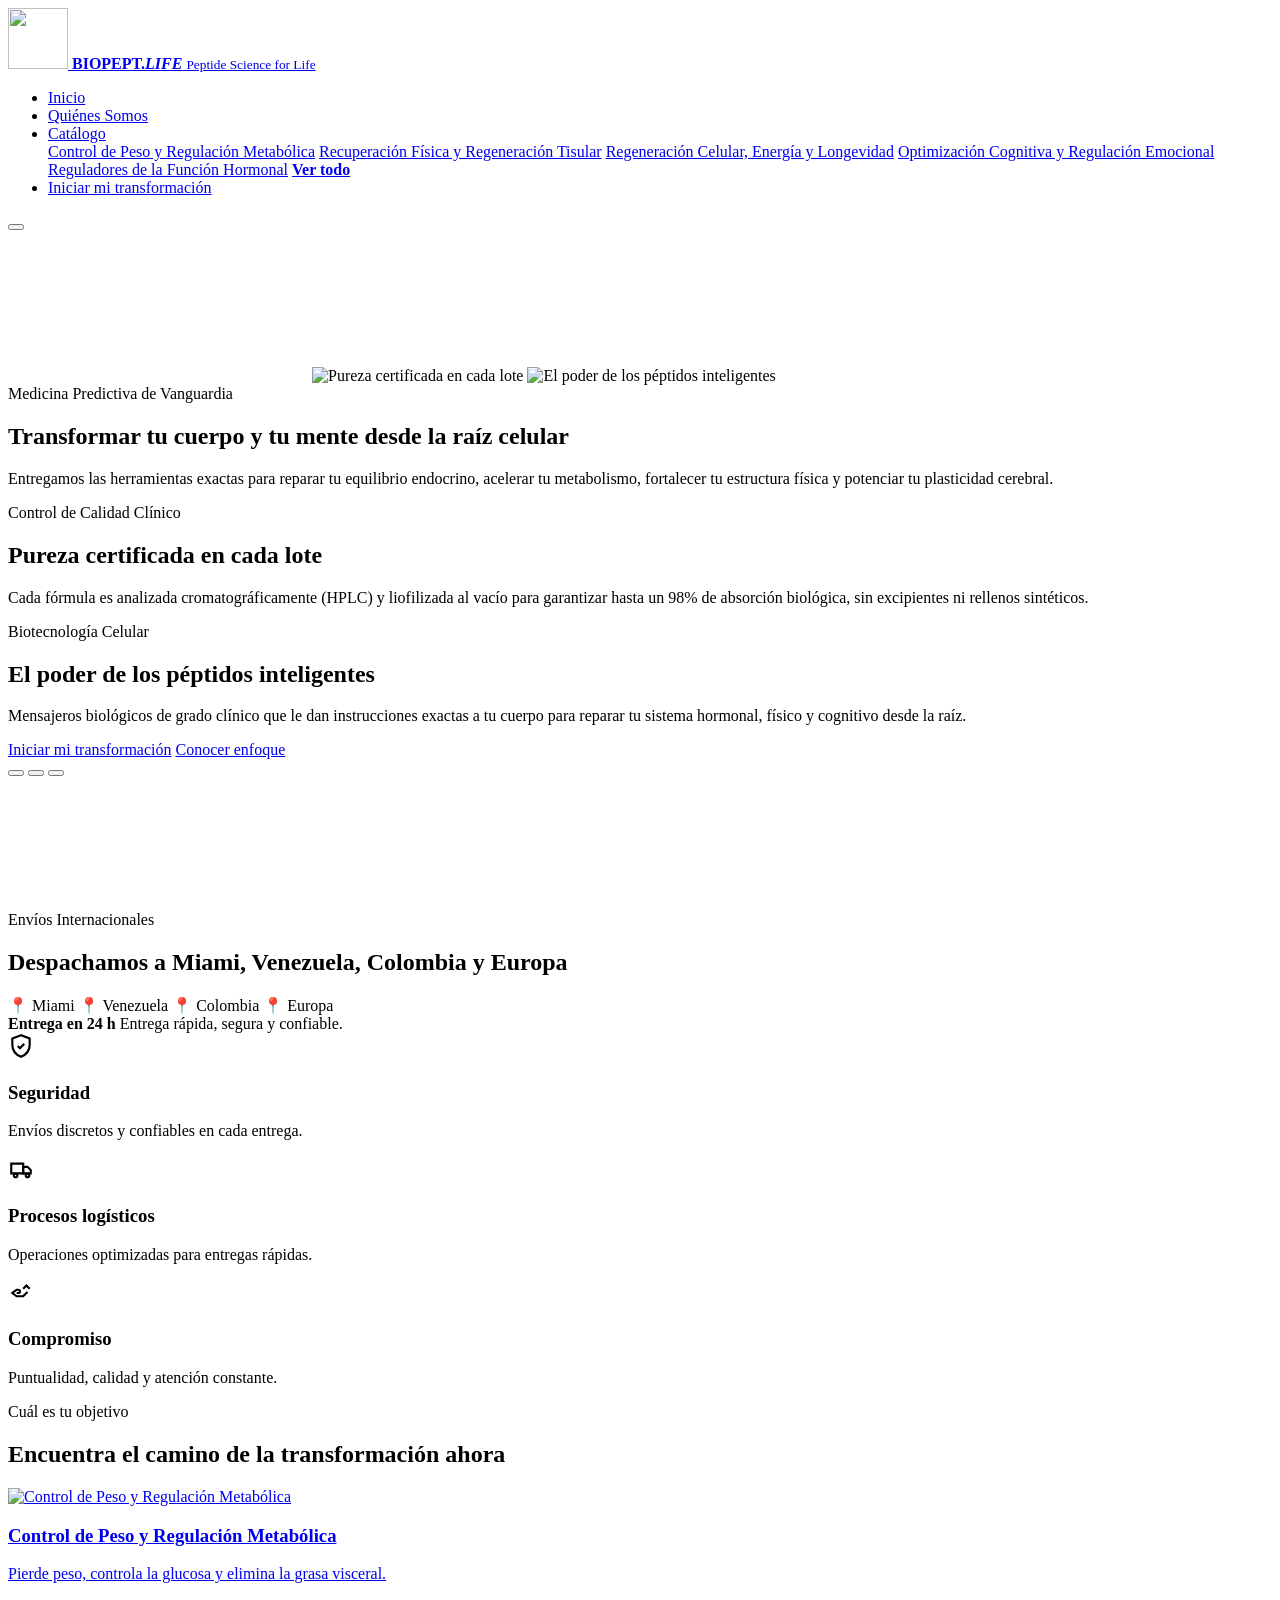
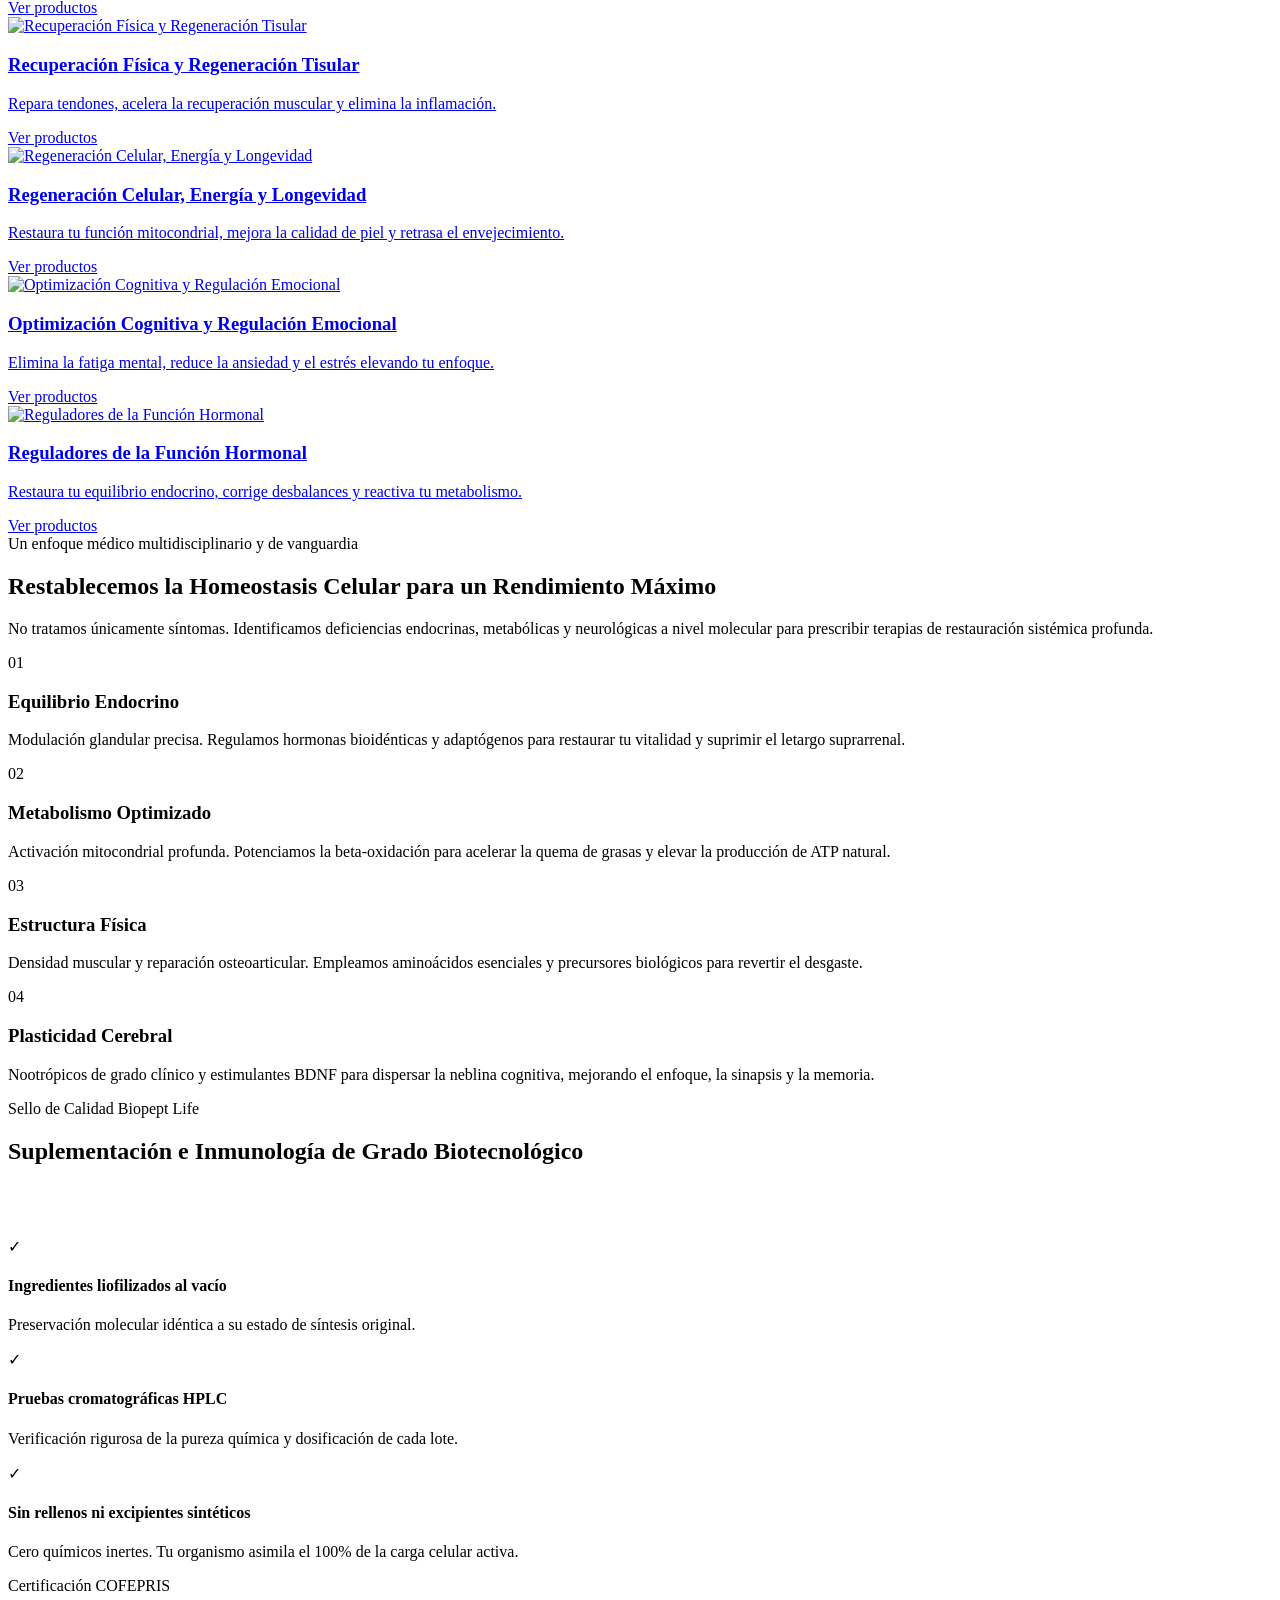
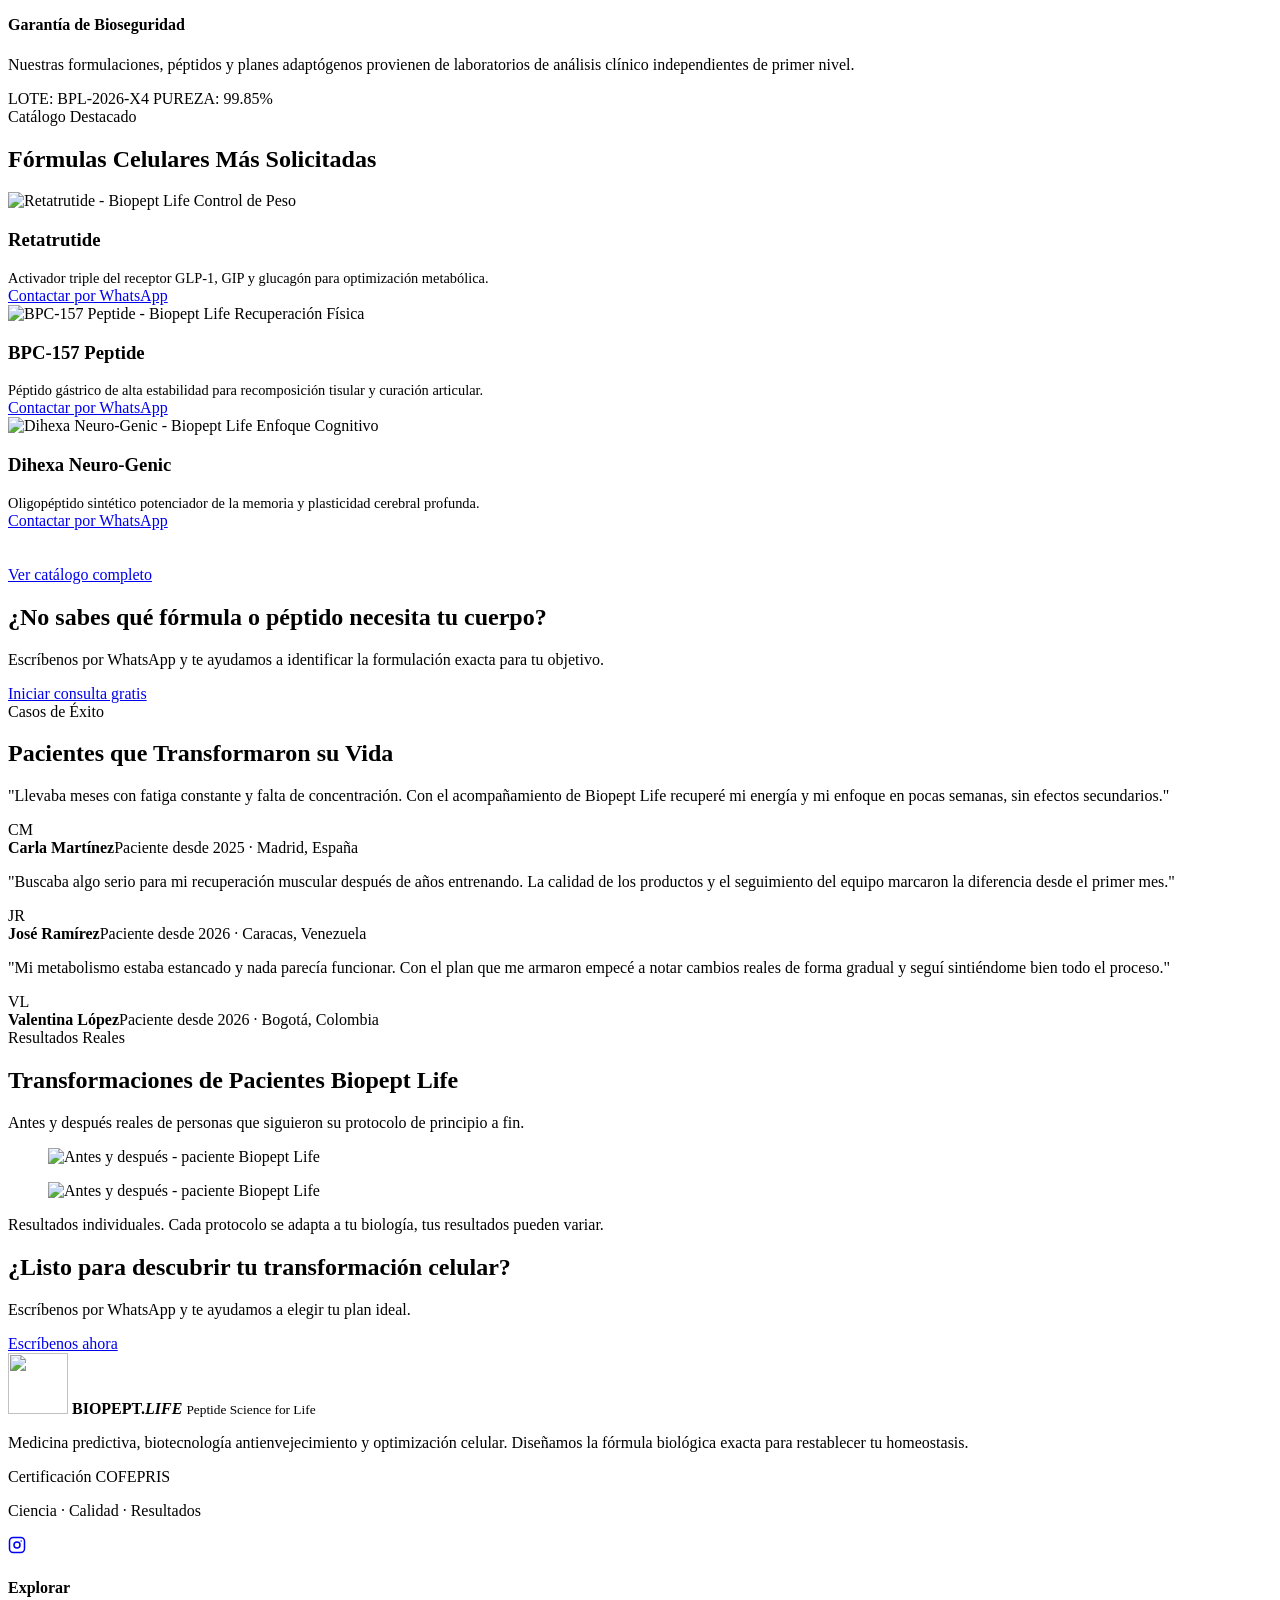
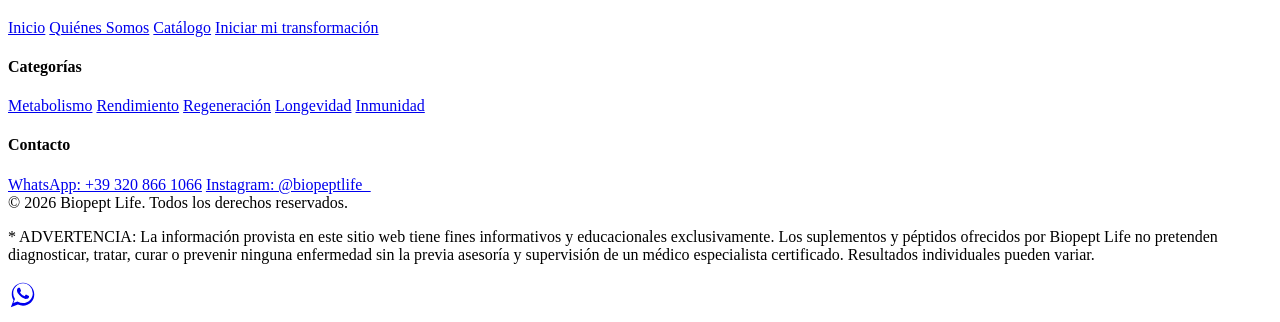
==== index.html @ 224f7fb2 "Logo nuevo, textura de marca, imagenes de Quienes Somos actualizadas" ====
<!DOCTYPE html>
<html lang="es">
<head>
<meta charset="UTF-8">
  <meta name="viewport" content="width=device-width, initial-scale=1">
  <title>Biopept Life | Optimización de Salud y Transformación Celular</title>
  <meta name="robots" content="noindex,nofollow">
  <meta name="description" content="Péptidos y suplementación de grado biotecnológico para control de peso, recuperación física, longevidad, optimización cognitiva y equilibrio hormonal. Contáctanos por WhatsApp.">
  <link rel="canonical" href="https://biopeptlife.com/">
  <meta property="og:type" content="website">
  <meta property="og:title" content="Biopept Life | Optimización de Salud y Transformación Celular">
  <meta property="og:description" content="Péptidos y suplementación de grado biotecnológico para control de peso, recuperación física, longevidad, optimización cognitiva y equilibrio hormonal. Contáctanos por WhatsApp.">
  <meta property="og:url" content="https://biopeptlife.com/">
  <meta property="og:image" content="https://biopeptlife.com/assets/img/brand/logo-header.png">
  <meta name="twitter:card" content="summary_large_image">
  <link rel="icon" href="/biopeptlife-preview/assets/img/brand/logo-mark.png">
  <link rel="preconnect" href="https://fonts.googleapis.com">
  <link rel="preconnect" href="https://fonts.gstatic.com" crossorigin>
  <link href="https://fonts.googleapis.com/css2?family=Plus+Jakarta+Sans:wght@500;600;700;800&family=Inter:wght@400;500;600;700&family=JetBrains+Mono:wght@500;600&display=swap" rel="stylesheet">
  <link rel="stylesheet" href="/biopeptlife-preview/assets/css/style.css">
</head>
<body class="">
<header class="site-header">
    <div class="container">
      <a href="/biopeptlife-preview/" class="site-logo">
        <img src="/biopeptlife-preview/assets/img/brand/logo-icon.png" alt="" class="site-logo-icon" width="60" height="61">
        <span class="site-logo-text">
          <strong>BIOPEPT<span class="site-logo-dot">.</span><em>LIFE</em></strong>
          <small>Peptide Science for Life</small>
        </span>
      </a>
      <nav class="main-nav">
        <ul>
          <li><a href="/biopeptlife-preview/" class="nav-link active">Inicio</a></li>
          <li><a href="/biopeptlife-preview/quienes-somos/" class="nav-link">Quiénes Somos</a></li>
          <li class="has-dropdown">
        <a href="/biopeptlife-preview/catalogo/" class="nav-link">Catálogo</a>
        <div class="dropdown-menu">
          <a href="/biopeptlife-preview/catalogo/#metabolismo">Control de Peso y Regulación Metabólica</a>
          <a href="/biopeptlife-preview/catalogo/#regeneracion">Recuperación Física y Regeneración Tisular</a>
          <a href="/biopeptlife-preview/catalogo/#longevidad">Regeneración Celular, Energía y Longevidad</a>
          <a href="/biopeptlife-preview/catalogo/#cognicion">Optimización Cognitiva y Regulación Emocional</a>
          <a href="/biopeptlife-preview/catalogo/#vitalidad">Reguladores de la Función Hormonal</a>
          <a href="/biopeptlife-preview/catalogo/"><strong>Ver todo</strong></a>
        </div>
      </li>
          <li><a href="https://wa.me/393208661066?text=Hola!%20Quiero%20m%C3%A1s%20informaci%C3%B3n%20sobre%20los%20productos%20de%20Biopept%20Life" class="nav-link" target="_blank" rel="noopener">Iniciar mi transformación</a></li>
        </ul>
      </nav>
      <div class="header-actions">
        <button class="nav-toggle" aria-label="Abrir menú"><span></span><span></span><span></span></button>
      </div>
    </div>
  </header>

  <section class="hero hero-slider" id="hero-slider" style="min-height: 680px;">
    <div class="hero-slides">
      <video class="hero-slide-media is-active" data-slide-media="0" autoplay muted loop playsinline poster="/biopeptlife-preview/assets/img/hero/slide-naturaleza.jpg"><source src="/biopeptlife-preview/assets/video/catalogo-hero.mp4" type="video/mp4"></video>
      <img class="hero-slide-media" data-slide-media="1" src="/biopeptlife-preview/assets/img/hero/slide-naturaleza.jpg" alt="Pureza certificada en cada lote" loading="eager">
      <img class="hero-slide-media" data-slide-media="2" src="/biopeptlife-preview/assets/img/hero/slide-moleculas.jpg" alt="El poder de los péptidos inteligentes" loading="eager">
    </div>
    <div class="hero-split-inner">
      <div class="hero-inner">
        <div class="hero-slide-content is-active" data-slide-content="0">
          <span class="eyebrow">Medicina Predictiva de Vanguardia</span>
          <h1>Transformar tu cuerpo y tu mente desde la raíz celular</h1>
          <p class="lead">Entregamos las herramientas exactas para reparar tu equilibrio endocrino, acelerar tu metabolismo, fortalecer tu estructura física y potenciar tu plasticidad cerebral.</p>
        </div>
        <div class="hero-slide-content" data-slide-content="1">
          <span class="eyebrow">Control de Calidad Clínico</span>
          <h1>Pureza certificada en cada lote</h1>
          <p class="lead">Cada fórmula es analizada cromatográficamente (HPLC) y liofilizada al vacío para garantizar hasta un 98% de absorción biológica, sin excipientes ni rellenos sintéticos.</p>
        </div>
        <div class="hero-slide-content" data-slide-content="2">
          <span class="eyebrow">Biotecnología Celular</span>
          <h1>El poder de los péptidos inteligentes</h1>
          <p class="lead">Mensajeros biológicos de grado clínico que le dan instrucciones exactas a tu cuerpo para reparar tu sistema hormonal, físico y cognitivo desde la raíz.</p>
        </div>
        <div class="hero-cta-row">
          <a href="https://wa.me/393208661066?text=Hola!%20Quiero%20m%C3%A1s%20informaci%C3%B3n%20sobre%20los%20productos%20de%20Biopept%20Life" class="btn btn-gold" target="_blank" rel="noopener">Iniciar mi transformación</a>
          <a href="/biopeptlife-preview/quienes-somos/" class="btn btn-white">Conocer enfoque</a>
        </div>
        <div class="hero-dots">
          <button class="hero-dot is-active" data-slide-dot="0" aria-label="Slide 1"></button>
          <button class="hero-dot" data-slide-dot="1" aria-label="Slide 2"></button>
          <button class="hero-dot" data-slide-dot="2" aria-label="Slide 3"></button>
        </div>
      </div>
    </div>
  </section>

  <section class="section section-navy">
    <div class="container">
      <div class="section-head">
        <span class="eyebrow">Envíos Internacionales</span>
        <h2>Despachamos a Miami, Venezuela, Colombia y Europa</h2>
      </div>
      <div class="ship-countries">
        <span class="ship-country-badge">📍 Miami</span>
        <span class="ship-country-badge">📍 Venezuela</span>
        <span class="ship-country-badge">📍 Colombia</span>
        <span class="ship-country-badge">📍 Europa</span>
      </div>
      <div class="ship-delivery-badge">
        <strong>Entrega en 24 h</strong>
        <span>Entrega rápida, segura y confiable.</span>
      </div>
      <div class="grid grid-3">
        <div class="ship-feature">
          <div class="ship-feature-icon"><svg width="26" height="26" viewBox="0 0 24 24" fill="none" stroke="currentColor" stroke-width="2"><path d="M12 2 4 5v6c0 5 3.4 9 8 11 4.6-2 8-6 8-11V5l-8-3Z"/><path d="m9 12 2 2 4-4"/></svg></div>
          <h3>Seguridad</h3>
          <p>Envíos discretos y confiables en cada entrega.</p>
        </div>
        <div class="ship-feature">
          <div class="ship-feature-icon"><svg width="26" height="26" viewBox="0 0 24 24" fill="none" stroke="currentColor" stroke-width="2"><path d="M3 7h11v9H3z"/><path d="M14 10h4l3 3v3h-7z"/><circle cx="7" cy="18" r="1.6"/><circle cx="18" cy="18" r="1.6"/></svg></div>
          <h3>Procesos logísticos</h3>
          <p>Operaciones optimizadas para entregas rápidas.</p>
        </div>
        <div class="ship-feature">
          <div class="ship-feature-icon"><svg width="26" height="26" viewBox="0 0 24 24" fill="none" stroke="currentColor" stroke-width="2"><path d="M8 12h1.5a1.5 1.5 0 0 0 0-3H8L4 12l4 3h6l4-4"/><path d="m14 8 3-3 3 3"/></svg></div>
          <h3>Compromiso</h3>
          <p>Puntualidad, calidad y atención constante.</p>
        </div>
      </div>
    </div>
  </section>

  <section class="section">
    <div class="container">
      <div class="section-head">
        <span class="eyebrow">Cuál es tu objetivo</span>
        <h2>Encuentra el camino de la transformación ahora</h2>
      </div>
      <div class="bento">
        <a href="/biopeptlife-preview/catalogo/#metabolismo" class="obj-card">
          <img src="/biopeptlife-preview/assets/img/categories/control-peso.jpg" alt="Control de Peso y Regulación Metabólica" loading="lazy">
          <div class="obj-card-content">
            <h3>Control de Peso y Regulación Metabólica</h3>
            <p>Pierde peso, controla la glucosa y elimina la grasa visceral.</p>
            <span class="btn btn-gold btn-sm">Ver productos</span>
          </div>
        </a>
        <a href="/biopeptlife-preview/catalogo/#regeneracion" class="obj-card">
          <img src="/biopeptlife-preview/assets/img/categories/recuperacion-fisica.jpg" alt="Recuperación Física y Regeneración Tisular" loading="lazy">
          <div class="obj-card-content">
            <h3>Recuperación Física y Regeneración Tisular</h3>
            <p>Repara tendones, acelera la recuperación muscular y elimina la inflamación.</p>
            <span class="btn btn-gold btn-sm">Ver productos</span>
          </div>
        </a>
        <a href="/biopeptlife-preview/catalogo/#longevidad" class="obj-card">
          <img src="/biopeptlife-preview/assets/img/categories/regeneracion-celular.jpg" alt="Regeneración Celular, Energía y Longevidad" loading="lazy">
          <div class="obj-card-content">
            <h3>Regeneración Celular, Energía y Longevidad</h3>
            <p>Restaura tu función mitocondrial, mejora la calidad de piel y retrasa el envejecimiento.</p>
            <span class="btn btn-gold btn-sm">Ver productos</span>
          </div>
        </a>
        <a href="/biopeptlife-preview/catalogo/#cognicion" class="obj-card">
          <img src="/biopeptlife-preview/assets/img/categories/optimizacion-cognitiva.jpg" alt="Optimización Cognitiva y Regulación Emocional" loading="lazy">
          <div class="obj-card-content">
            <h3>Optimización Cognitiva y Regulación Emocional</h3>
            <p>Elimina la fatiga mental, reduce la ansiedad y el estrés elevando tu enfoque.</p>
            <span class="btn btn-gold btn-sm">Ver productos</span>
          </div>
        </a>
        <a href="/biopeptlife-preview/catalogo/#vitalidad" class="obj-card">
          <img src="/biopeptlife-preview/assets/img/categories/funcion-hormonal.jpg" alt="Reguladores de la Función Hormonal" loading="lazy">
          <div class="obj-card-content">
            <h3>Reguladores de la Función Hormonal</h3>
            <p>Restaura tu equilibrio endocrino, corrige desbalances y reactiva tu metabolismo.</p>
            <span class="btn btn-gold btn-sm">Ver productos</span>
          </div>
        </a>
      </div>
    </div>
  </section>

  <section class="section section-cream">
    <div class="container">
      <div class="section-head">
        <span class="eyebrow">Un enfoque médico multidisciplinario y de vanguardia</span>
        <h2>Restablecemos la Homeostasis Celular para un Rendimiento Máximo</h2>
        <p>No tratamos únicamente síntomas. Identificamos deficiencias endocrinas, metabólicas y neurológicas a nivel molecular para prescribir terapias de restauración sistémica profunda.</p>
      </div>
      <div class="pillars">
        <div class="pillar-card">
          <div class="pillar-num">01</div>
          <h3>Equilibrio Endocrino</h3>
          <p>Modulación glandular precisa. Regulamos hormonas bioidénticas y adaptógenos para restaurar tu vitalidad y suprimir el letargo suprarrenal.</p>
        </div>
        <div class="pillar-card">
          <div class="pillar-num">02</div>
          <h3>Metabolismo Optimizado</h3>
          <p>Activación mitocondrial profunda. Potenciamos la beta-oxidación para acelerar la quema de grasas y elevar la producción de ATP natural.</p>
        </div>
        <div class="pillar-card">
          <div class="pillar-num">03</div>
          <h3>Estructura Física</h3>
          <p>Densidad muscular y reparación osteoarticular. Empleamos aminoácidos esenciales y precursores biológicos para revertir el desgaste.</p>
        </div>
        <div class="pillar-card">
          <div class="pillar-num">04</div>
          <h3>Plasticidad Cerebral</h3>
          <p>Nootrópicos de grado clínico y estimulantes BDNF para dispersar la neblina cognitiva, mejorando el enfoque, la sinapsis y la memoria.</p>
        </div>
      </div>
    </div>
  </section>

  <section class="section section-navy">
    <div class="container">
      <div class="trust-grid">
        <div>
          <span class="eyebrow">Sello de Calidad Biopept Life</span>
          <h2>Suplementación e Inmunología de Grado Biotecnológico</h2>
          <p style="color:rgba(255,255,255,0.78);">Nuestras fórmulas y liofilizados no se asemejan a los suplementos comerciales. Son distribuidos bajo estrictos estándares de bioingeniería celular avanzada, garantizando coeficientes de absorción biológica de hasta un 98%.</p>
          <div class="trust-checks">
            <div class="trust-check">
              <div class="trust-check-icon">✓</div>
              <div><h4>Ingredientes liofilizados al vacío</h4><p>Preservación molecular idéntica a su estado de síntesis original.</p></div>
            </div>
            <div class="trust-check">
              <div class="trust-check-icon">✓</div>
              <div><h4>Pruebas cromatográficas HPLC</h4><p>Verificación rigurosa de la pureza química y dosificación de cada lote.</p></div>
            </div>
            <div class="trust-check">
              <div class="trust-check-icon">✓</div>
              <div><h4>Sin rellenos ni excipientes sintéticos</h4><p>Cero químicos inertes. Tu organismo asimila el 100% de la carga celular activa.</p></div>
            </div>
          </div>
        </div>
        <div class="cert-card">
          <div class="cert-card-top">
            <span class="cert-badge">Certificación COFEPRIS</span>
          </div>
          <h4>Garantía de Bioseguridad</h4>
          <p>Nuestras formulaciones, péptidos y planes adaptógenos provienen de laboratorios de análisis clínico independientes de primer nivel.</p>
          <div class="cert-meta">
            <span>LOTE: BPL-2026-X4</span>
            <span>PUREZA: 99.85%</span>
          </div>
        </div>
      </div>
    </div>
  </section>

  <section class="section">
    <div class="container">
      <div class="section-head">
        <span class="eyebrow">Catálogo Destacado</span>
        <h2>Fórmulas Celulares Más Solicitadas</h2>
      </div>
      <div class="grid grid-3">
        <div class="product-card">
          <div class="product-card-img">
            <img src="/biopeptlife-preview/assets/img/products/retatrutide-10-mg.jpg" alt="Retatrutide - Biopept Life" loading="lazy" width="400" height="300">
            <span class="product-card-cat">Control de Peso</span>
          </div>
          <div class="product-card-body">
            <h3>Retatrutide</h3>
            <p style="color:var(--color-text-muted); font-size:0.9rem; margin:0;">Activador triple del receptor GLP-1, GIP y glucagón para optimización metabólica.</p>
            <div class="product-card-foot">
              <a href="https://wa.me/393208661066?text=Hola!%20Quiero%20m%C3%A1s%20informaci%C3%B3n%20sobre%20Retatrutide" target="_blank" rel="noopener" class="btn btn-whatsapp btn-block btn-sm">Contactar por WhatsApp</a>
            </div>
          </div>
        </div>
        <div class="product-card">
          <div class="product-card-img">
            <img src="/biopeptlife-preview/assets/img/products/bpc-157-10-mg.jpg" alt="BPC-157 Peptide - Biopept Life" loading="lazy" width="400" height="300">
            <span class="product-card-cat">Recuperación Física</span>
          </div>
          <div class="product-card-body">
            <h3>BPC-157 Peptide</h3>
            <p style="color:var(--color-text-muted); font-size:0.9rem; margin:0;">Péptido gástrico de alta estabilidad para recomposición tisular y curación articular.</p>
            <div class="product-card-foot">
              <a href="https://wa.me/393208661066?text=Hola!%20Quiero%20m%C3%A1s%20informaci%C3%B3n%20sobre%20BPC-157%20Peptide" target="_blank" rel="noopener" class="btn btn-whatsapp btn-block btn-sm">Contactar por WhatsApp</a>
            </div>
          </div>
        </div>
        <div class="product-card">
          <div class="product-card-img">
            <img src="/biopeptlife-preview/assets/img/products/dihexa.jpg" alt="Dihexa Neuro-Genic - Biopept Life" loading="lazy" width="400" height="300">
            <span class="product-card-cat">Enfoque Cognitivo</span>
          </div>
          <div class="product-card-body">
            <h3>Dihexa Neuro-Genic</h3>
            <p style="color:var(--color-text-muted); font-size:0.9rem; margin:0;">Oligopéptido sintético potenciador de la memoria y plasticidad cerebral profunda.</p>
            <div class="product-card-foot">
              <a href="https://wa.me/393208661066?text=Hola!%20Quiero%20m%C3%A1s%20informaci%C3%B3n%20sobre%20Dihexa%20Neuro-Genic" target="_blank" rel="noopener" class="btn btn-whatsapp btn-block btn-sm">Contactar por WhatsApp</a>
            </div>
          </div>
        </div>
      </div>
      <p class="text-center" style="margin-top:36px;"><a href="/biopeptlife-preview/catalogo/" class="btn btn-outline">Ver catálogo completo</a></p>
    </div>
  </section>

  <section class="section section-cream">
    <div class="container">
      <div class="cta-band" style="background: linear-gradient(120deg, var(--color-teal), var(--color-teal-light));">
        <div>
          <h2>¿No sabes qué fórmula o péptido necesita tu cuerpo?</h2>
          <p>Escríbenos por WhatsApp y te ayudamos a identificar la formulación exacta para tu objetivo.</p>
        </div>
        <a href="https://wa.me/393208661066?text=Hola!%20No%20s%C3%A9%20qu%C3%A9%20f%C3%B3rmula%20o%20p%C3%A9ptido%20necesito%2C%20%C2%BFme%20pueden%20asesorar%3F" class="btn btn-white" target="_blank" rel="noopener">Iniciar consulta gratis</a>
      </div>
    </div>
  </section>

  <section class="section">
    <div class="container">
      <div class="section-head">
        <span class="eyebrow">Casos de Éxito</span>
        <h2>Pacientes que Transformaron su Vida</h2>
      </div>
      <!-- Testimonios placeholder: reemplazar por reseñas reales de clientes en cuanto estén disponibles -->
      <div class="grid grid-3">
        <div class="testimonial-card">
          <p class="testimonial-quote">"Llevaba meses con fatiga constante y falta de concentración. Con el acompañamiento de Biopept Life recuperé mi energía y mi enfoque en pocas semanas, sin efectos secundarios."</p>
          <div class="testimonial-author">
            <div class="testimonial-avatar">CM</div>
            <div><strong>Carla Martínez</strong><span>Paciente desde 2025 · Madrid, España</span></div>
          </div>
        </div>
        <div class="testimonial-card">
          <p class="testimonial-quote">"Buscaba algo serio para mi recuperación muscular después de años entrenando. La calidad de los productos y el seguimiento del equipo marcaron la diferencia desde el primer mes."</p>
          <div class="testimonial-author">
            <div class="testimonial-avatar">JR</div>
            <div><strong>José Ramírez</strong><span>Paciente desde 2026 · Caracas, Venezuela</span></div>
          </div>
        </div>
        <div class="testimonial-card">
          <p class="testimonial-quote">"Mi metabolismo estaba estancado y nada parecía funcionar. Con el plan que me armaron empecé a notar cambios reales de forma gradual y seguí sintiéndome bien todo el proceso."</p>
          <div class="testimonial-author">
            <div class="testimonial-avatar">VL</div>
            <div><strong>Valentina López</strong><span>Paciente desde 2026 · Bogotá, Colombia</span></div>
          </div>
        </div>
      </div>
    </div>
  </section>

  <section class="section section-cream">
    <div class="container">
      <div class="section-head">
        <span class="eyebrow">Resultados Reales</span>
        <h2>Transformaciones de Pacientes Biopept Life</h2>
        <p>Antes y después reales de personas que siguieron su protocolo de principio a fin.</p>
      </div>
      <div class="results-grid">
        <figure class="result-card">
          <img src="/biopeptlife-preview/assets/img/results/antes-despues-mujer.jpg" alt="Antes y después - paciente Biopept Life" loading="lazy">
        </figure>
        <figure class="result-card">
          <img src="/biopeptlife-preview/assets/img/results/antes-despues-hombre.jpg" alt="Antes y después - paciente Biopept Life" loading="lazy">
        </figure>
      </div>
      <p class="result-disclaimer text-center">Resultados individuales. Cada protocolo se adapta a tu biología, tus resultados pueden variar.</p>
    </div>
  </section>

  <section class="section">
    <div class="container">
      <div class="cta-band">
        <div>
          <h2>¿Listo para descubrir tu transformación celular?</h2>
          <p>Escríbenos por WhatsApp y te ayudamos a elegir tu plan ideal.</p>
        </div>
        <a href="https://wa.me/393208661066?text=Hola!%20Quiero%20m%C3%A1s%20informaci%C3%B3n%20sobre%20los%20productos%20de%20Biopept%20Life" class="btn btn-white" target="_blank" rel="noopener">Escríbenos ahora</a>
      </div>
    </div>
  </section>

<footer class="site-footer">
    <div class="container">
      <div class="footer-grid">
        <div>
          <div class="site-logo footer-logo">
            <img src="/biopeptlife-preview/assets/img/brand/logo-icon.png" alt="" class="site-logo-icon" width="60" height="61">
            <span class="site-logo-text">
              <strong>BIOPEPT<span class="site-logo-dot">.</span><em>LIFE</em></strong>
              <small>Peptide Science for Life</small>
            </span>
          </div>
          <p>Medicina predictiva, biotecnología antienvejecimiento y optimización celular. Diseñamos la fórmula biológica exacta para restablecer tu homeostasis.</p>
          <span class="footer-badge">Certificación COFEPRIS</span>
          <p class="footer-tagline">Ciencia <span>·</span> Calidad <span>·</span> Resultados</p>
          <div class="footer-social">
            <a href="https://www.instagram.com/biopeptlife_/" target="_blank" rel="noopener" aria-label="Instagram">
              <svg width="18" height="18" viewBox="0 0 24 24" fill="none" stroke="currentColor" stroke-width="2"><rect x="2" y="2" width="20" height="20" rx="5"/><circle cx="12" cy="12" r="4"/><circle cx="17.5" cy="6.5" r="1" fill="currentColor" stroke="none"/></svg>
            </a>
          </div>
        </div>
        <div>
          <h4>Explorar</h4>
          <div class="footer-links">
            <a href="/biopeptlife-preview/">Inicio</a>
            <a href="/biopeptlife-preview/quienes-somos/">Quiénes Somos</a>
            <a href="/biopeptlife-preview/catalogo/">Catálogo</a>
            <a href="https://wa.me/393208661066?text=Hola!%20Quiero%20m%C3%A1s%20informaci%C3%B3n%20sobre%20los%20productos%20de%20Biopept%20Life" target="_blank" rel="noopener">Iniciar mi transformación</a>
          </div>
        </div>
        <div>
          <h4>Categorías</h4>
          <div class="footer-links">
            <a href="/biopeptlife-preview/catalogo/#metabolismo">Metabolismo</a>
            <a href="/biopeptlife-preview/catalogo/#rendimiento">Rendimiento</a>
            <a href="/biopeptlife-preview/catalogo/#regeneracion">Regeneración</a>
            <a href="/biopeptlife-preview/catalogo/#longevidad">Longevidad</a>
            <a href="/biopeptlife-preview/catalogo/#inmunidad">Inmunidad</a>
          </div>
        </div>
        <div>
          <h4>Contacto</h4>
          <div class="footer-links">
            <a href="https://wa.me/393208661066?text=Hola!%20Quiero%20m%C3%A1s%20informaci%C3%B3n%20sobre%20los%20productos%20de%20Biopept%20Life" target="_blank" rel="noopener">WhatsApp: +39 320 866 1066</a>
            <a href="https://www.instagram.com/biopeptlife_/" target="_blank" rel="noopener">Instagram: @biopeptlife_</a>
          </div>
        </div>
      </div>
      <div class="footer-bottom">
        <span>© 2026 Biopept Life. Todos los derechos reservados.</span>
      </div>
      <p class="footer-disclaimer">* ADVERTENCIA: La información provista en este sitio web tiene fines informativos y educacionales exclusivamente. Los suplementos y péptidos ofrecidos por Biopept Life no pretenden diagnosticar, tratar, curar o prevenir ninguna enfermedad sin la previa asesoría y supervisión de un médico especialista certificado. Resultados individuales pueden variar.</p>
    </div>
  </footer>
  <a href="https://wa.me/393208661066?text=Hola!%20Quiero%20m%C3%A1s%20informaci%C3%B3n%20sobre%20los%20productos%20de%20Biopept%20Life" class="wa-float" target="_blank" rel="noopener" aria-label="Escríbenos por WhatsApp">
    <svg width="30" height="30" viewBox="0 0 32 32" fill="currentColor" xmlns="http://www.w3.org/2000/svg"><path d="M16.004 3C9.377 3 4 8.377 4 15.004c0 2.35.653 4.62 1.89 6.61L3 29l7.56-2.83a12.94 12.94 0 0 0 5.444 1.192h.005c6.627 0 12.004-5.377 12.004-12.004C28.013 8.73 22.63 3 16.004 3Zm0 21.6h-.004a10.57 10.57 0 0 1-5.386-1.475l-.386-.23-4.49 1.68 1.7-4.377-.252-.4a10.55 10.55 0 0 1-1.617-5.6c0-5.845 4.756-10.6 10.44-10.6 2.79 0 5.412 1.087 7.384 3.06a10.37 10.37 0 0 1 3.055 7.384c0 5.845-4.756 10.558-10.444 10.558Zm5.79-7.918c-.317-.159-1.875-.925-2.166-1.03-.29-.106-.5-.159-.712.159-.21.317-.816 1.03-1.001 1.242-.184.212-.369.238-.686.08-.317-.159-1.338-.494-2.549-1.575-.942-.84-1.578-1.878-1.763-2.195-.185-.317-.02-.489.139-.647.143-.142.317-.37.475-.556.159-.185.212-.317.317-.53.106-.211.053-.397-.026-.556-.08-.159-.712-1.717-.976-2.35-.257-.617-.518-.534-.712-.544-.184-.009-.396-.011-.607-.011-.212 0-.556.08-.847.397-.29.318-1.11 1.084-1.11 2.644 0 1.56 1.137 3.067 1.296 3.279.159.211 2.238 3.417 5.42 4.792.758.327 1.35.523 1.812.669.762.242 1.455.208 2.003.126.611-.091 1.875-.767 2.139-1.507.264-.74.264-1.375.185-1.507-.08-.132-.29-.211-.607-.37Z"/></svg>
  </a>
  <script src="/biopeptlife-preview/assets/js/main.js"></script>
</body>
</html>
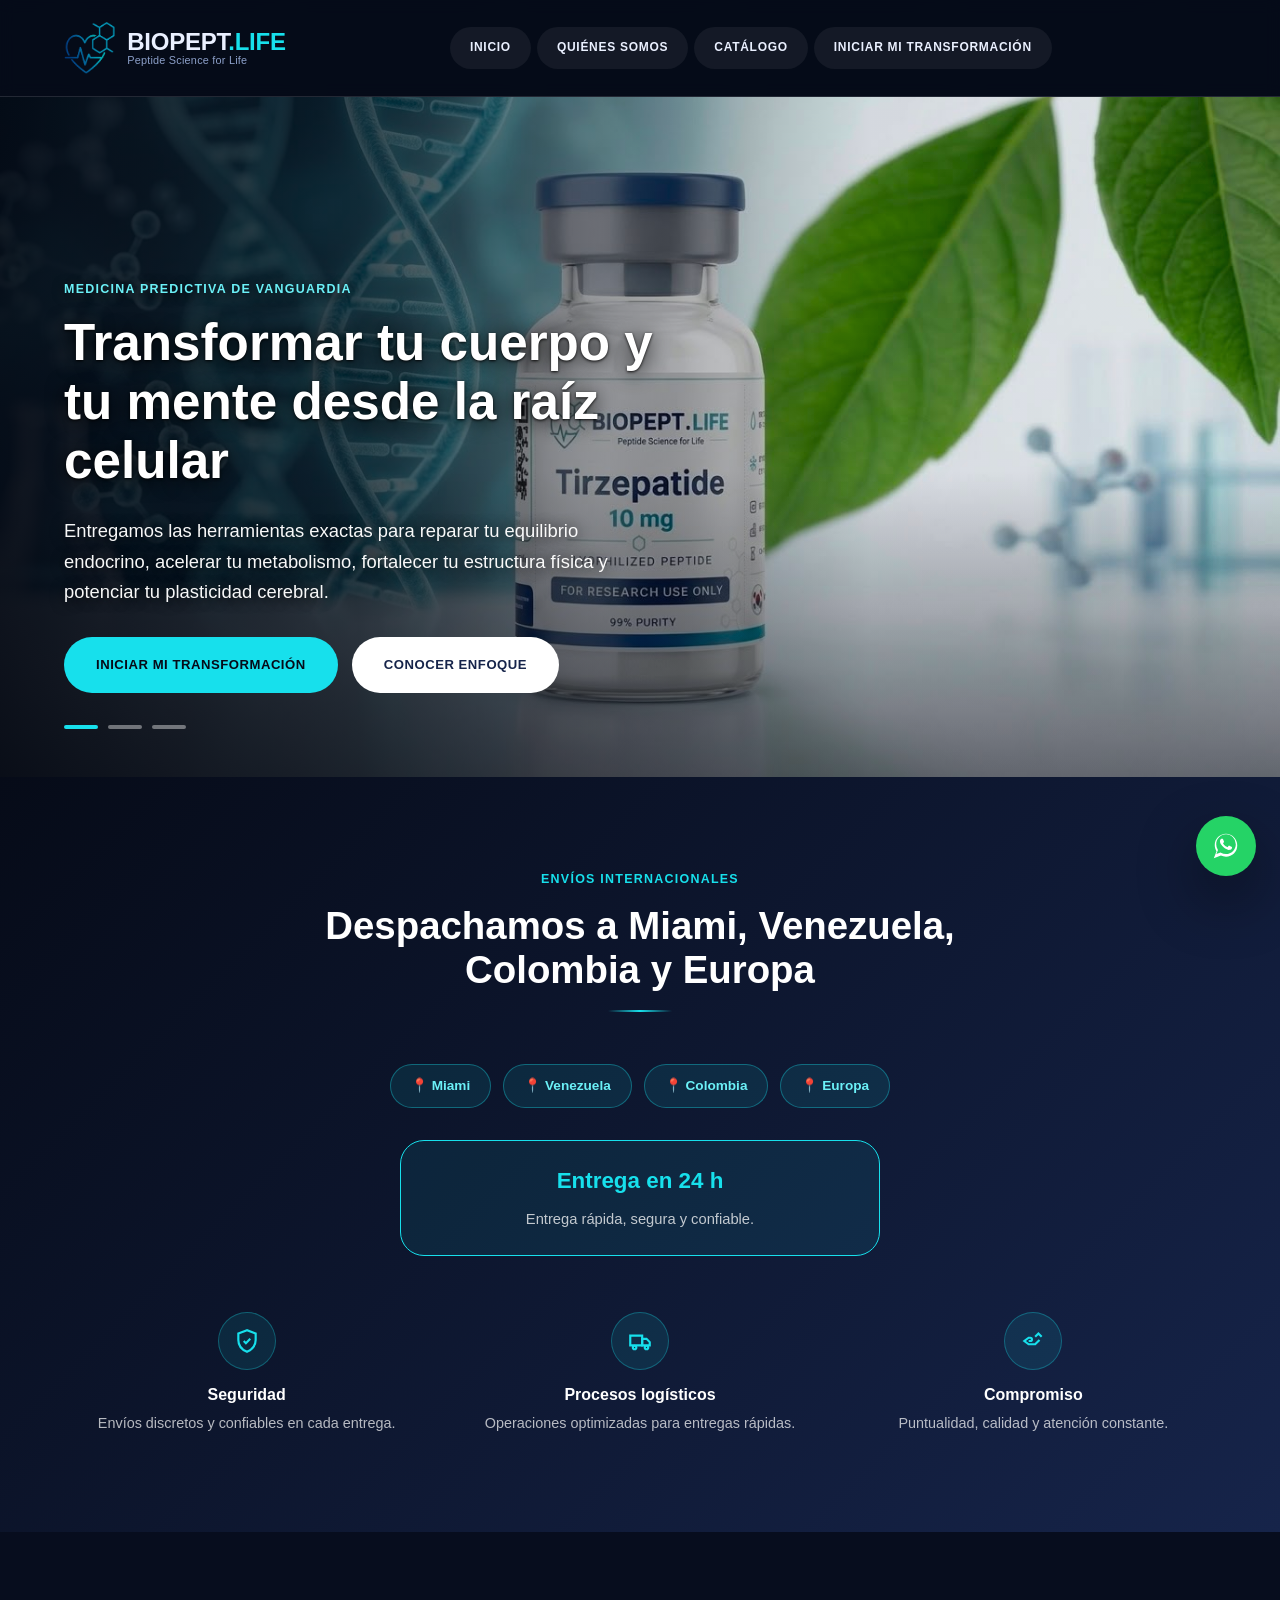
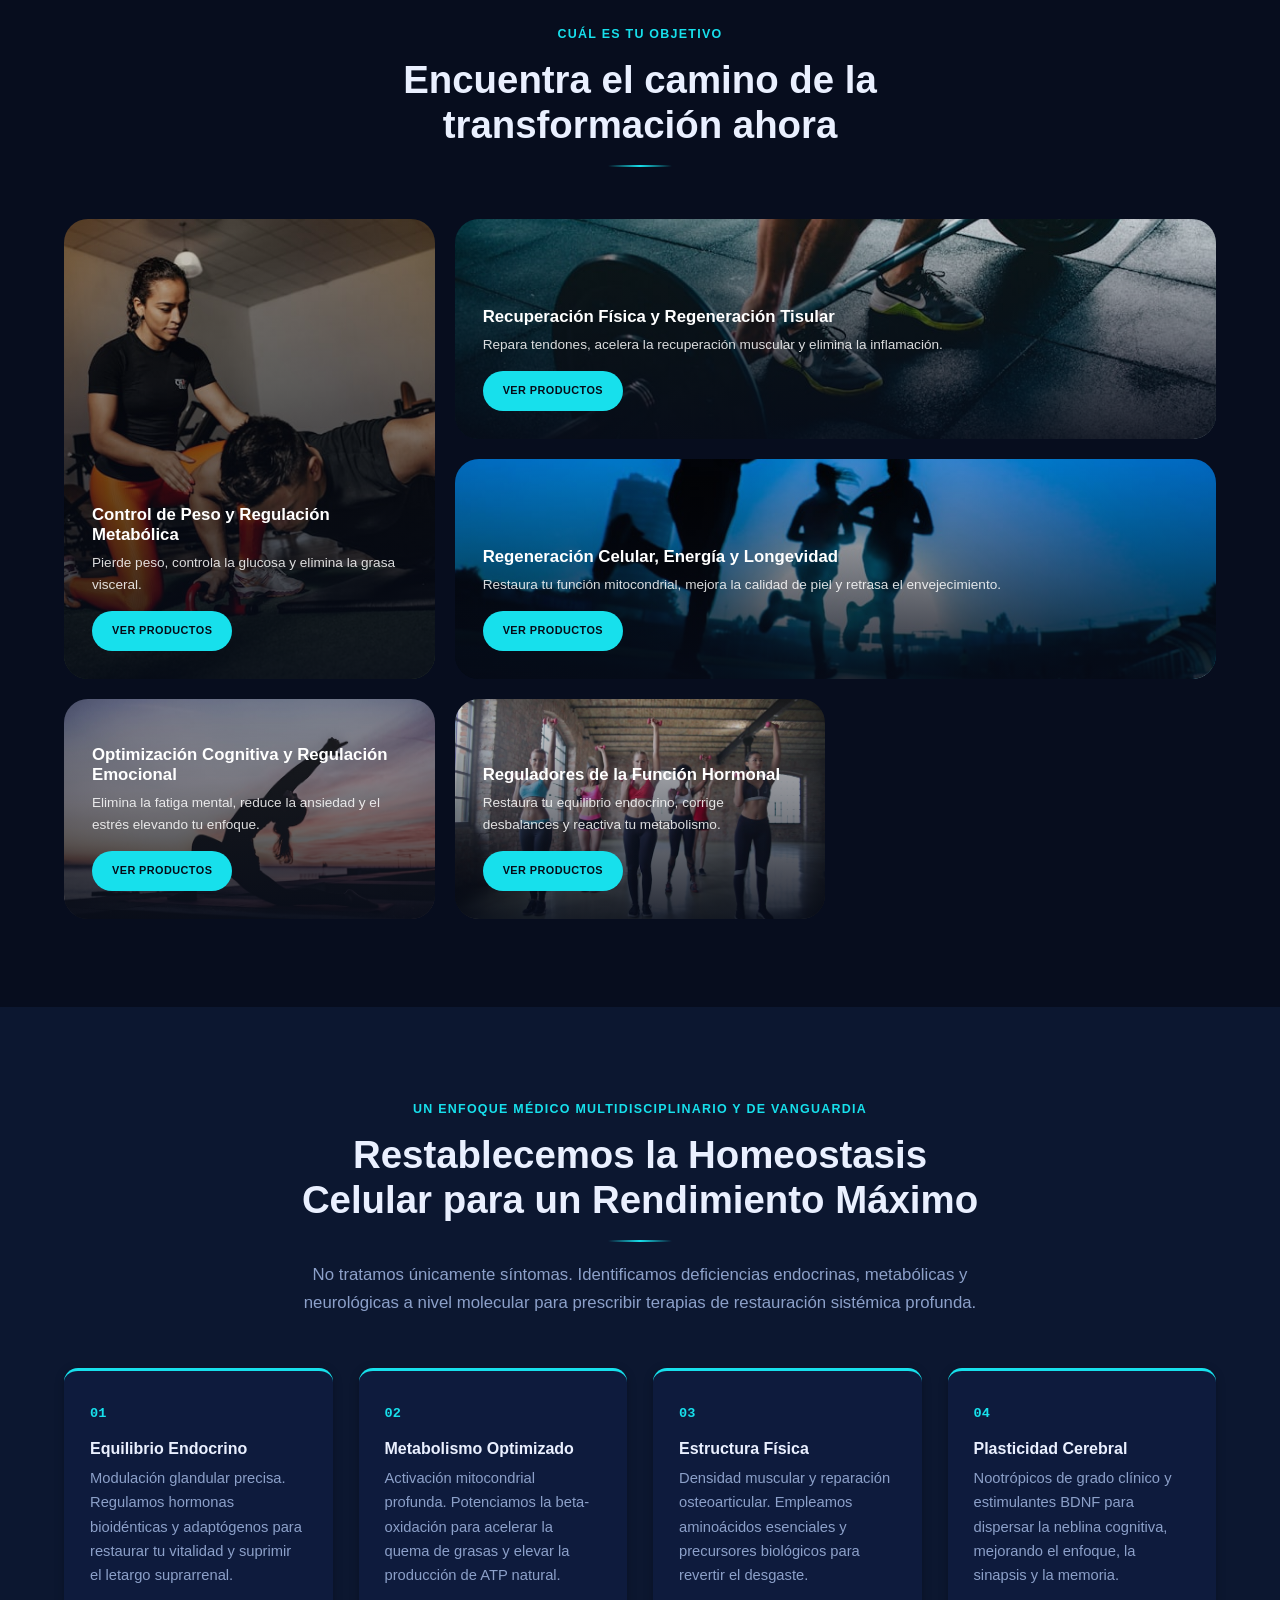
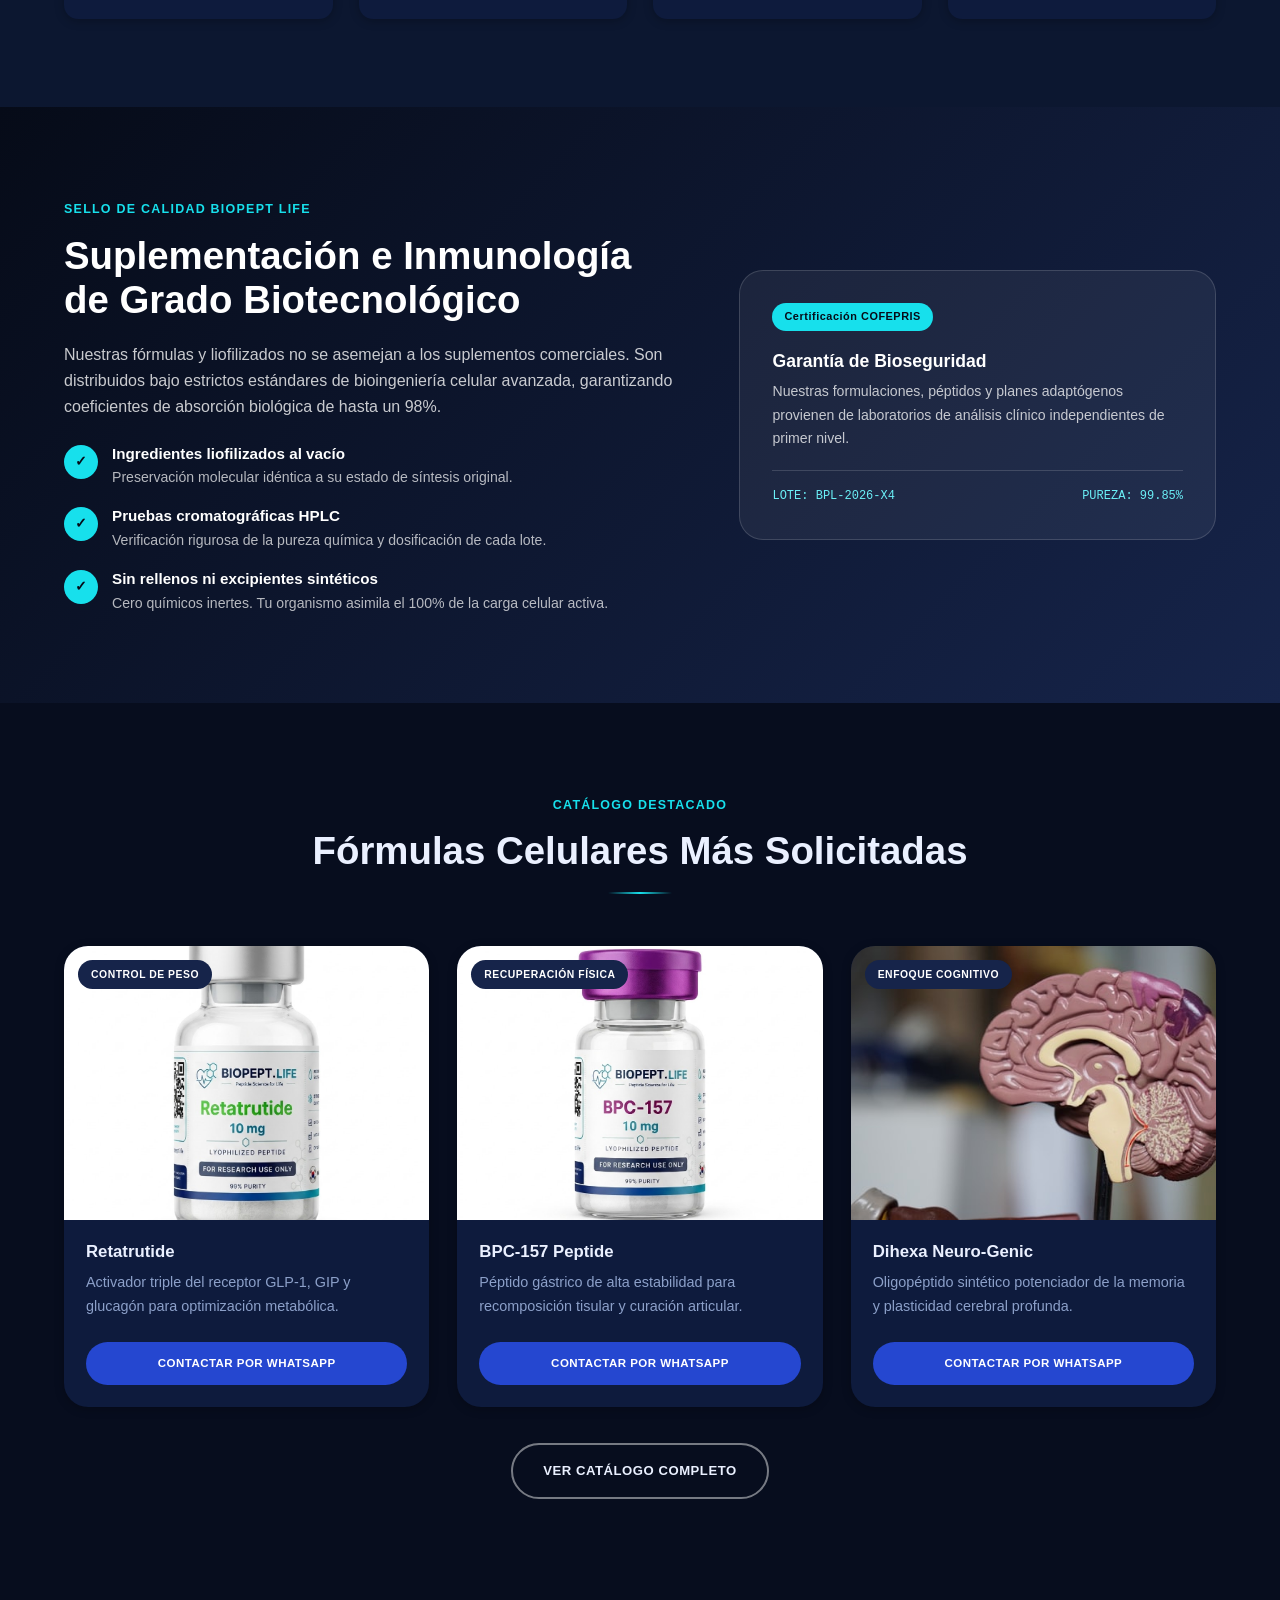
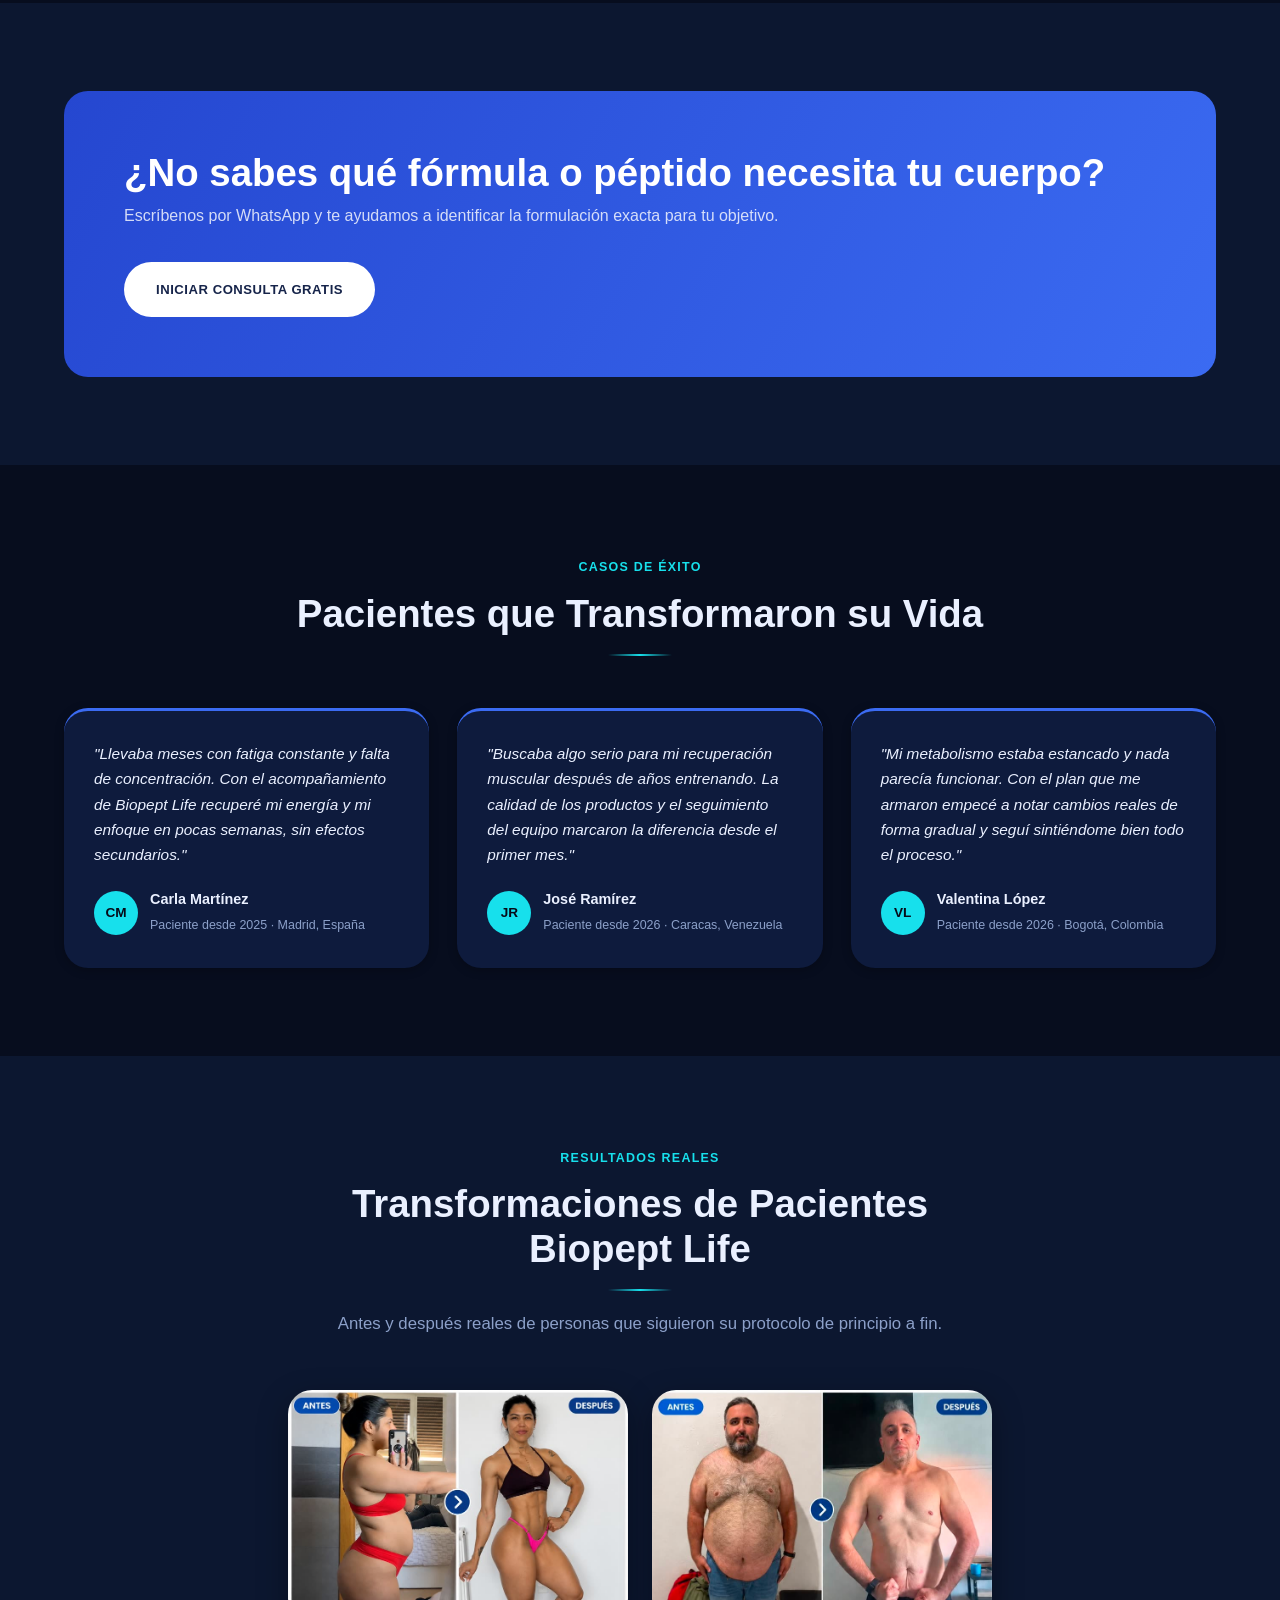
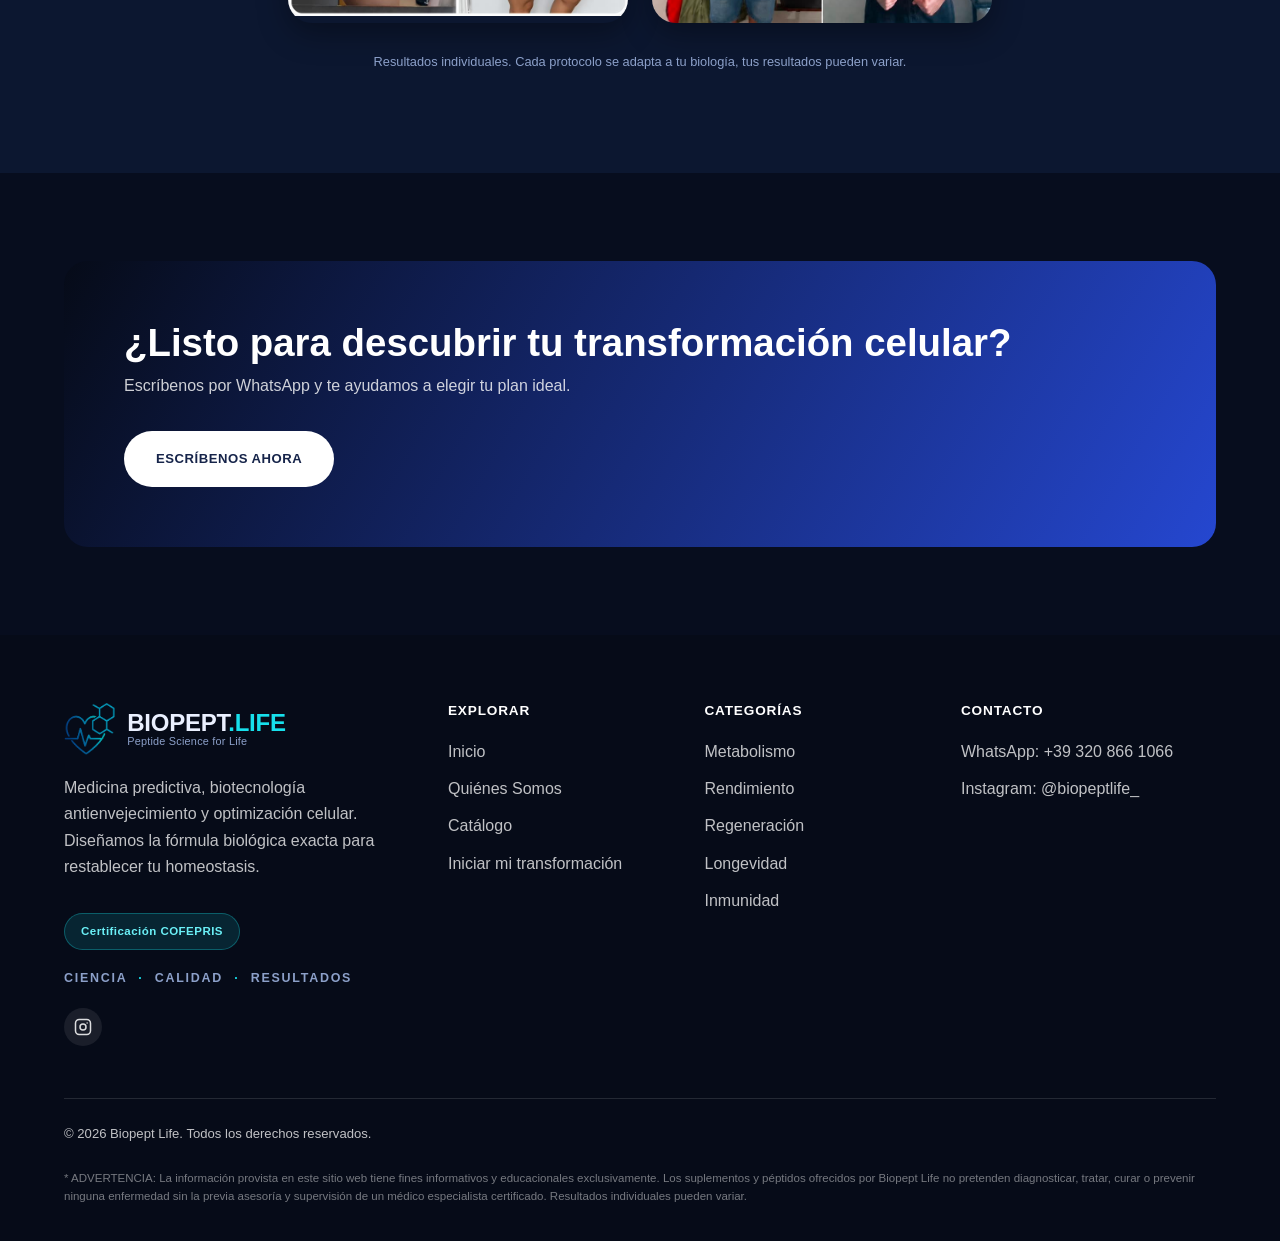
==== commit 1674969f: "Servir rutas en raiz para dominio propio biopeptlife.com" ====
--- a/index.html
+++ b/index.html
@@ -4,7 +4,6 @@
 <meta charset="UTF-8">
   <meta name="viewport" content="width=device-width, initial-scale=1">
   <title>Biopept Life | Optimización de Salud y Transformación Celular</title>
-  <meta name="robots" content="noindex,nofollow">
   <meta name="description" content="Péptidos y suplementación de grado biotecnológico para control de peso, recuperación física, longevidad, optimización cognitiva y equilibrio hormonal. Contáctanos por WhatsApp.">
   <link rel="canonical" href="https://biopeptlife.com/">
   <meta property="og:type" content="website">
@@ -13,17 +12,17 @@
   <meta property="og:url" content="https://biopeptlife.com/">
   <meta property="og:image" content="https://biopeptlife.com/assets/img/brand/logo-header.png">
   <meta name="twitter:card" content="summary_large_image">
-  <link rel="icon" href="/biopeptlife-preview/assets/img/brand/logo-mark.png">
+  <link rel="icon" href="/assets/img/brand/logo-mark.png">
   <link rel="preconnect" href="https://fonts.googleapis.com">
   <link rel="preconnect" href="https://fonts.gstatic.com" crossorigin>
   <link href="https://fonts.googleapis.com/css2?family=Plus+Jakarta+Sans:wght@500;600;700;800&family=Inter:wght@400;500;600;700&family=JetBrains+Mono:wght@500;600&display=swap" rel="stylesheet">
-  <link rel="stylesheet" href="/biopeptlife-preview/assets/css/style.css">
+  <link rel="stylesheet" href="/assets/css/style.css">
 </head>
 <body class="">
 <header class="site-header">
     <div class="container">
-      <a href="/biopeptlife-preview/" class="site-logo">
-        <img src="/biopeptlife-preview/assets/img/brand/logo-icon.png" alt="" class="site-logo-icon" width="60" height="61">
+      <a href="/" class="site-logo">
+        <img src="/assets/img/brand/logo-icon.png" alt="" class="site-logo-icon" width="60" height="61">
         <span class="site-logo-text">
           <strong>BIOPEPT<span class="site-logo-dot">.</span><em>LIFE</em></strong>
           <small>Peptide Science for Life</small>
@@ -31,17 +30,17 @@
       </a>
       <nav class="main-nav">
         <ul>
-          <li><a href="/biopeptlife-preview/" class="nav-link active">Inicio</a></li>
-          <li><a href="/biopeptlife-preview/quienes-somos/" class="nav-link">Quiénes Somos</a></li>
+          <li><a href="/" class="nav-link active">Inicio</a></li>
+          <li><a href="/quienes-somos/" class="nav-link">Quiénes Somos</a></li>
           <li class="has-dropdown">
-        <a href="/biopeptlife-preview/catalogo/" class="nav-link">Catálogo</a>
+        <a href="/catalogo/" class="nav-link">Catálogo</a>
         <div class="dropdown-menu">
-          <a href="/biopeptlife-preview/catalogo/#metabolismo">Control de Peso y Regulación Metabólica</a>
-          <a href="/biopeptlife-preview/catalogo/#regeneracion">Recuperación Física y Regeneración Tisular</a>
-          <a href="/biopeptlife-preview/catalogo/#longevidad">Regeneración Celular, Energía y Longevidad</a>
-          <a href="/biopeptlife-preview/catalogo/#cognicion">Optimización Cognitiva y Regulación Emocional</a>
-          <a href="/biopeptlife-preview/catalogo/#vitalidad">Reguladores de la Función Hormonal</a>
-          <a href="/biopeptlife-preview/catalogo/"><strong>Ver todo</strong></a>
+          <a href="/catalogo/#metabolismo">Control de Peso y Regulación Metabólica</a>
+          <a href="/catalogo/#regeneracion">Recuperación Física y Regeneración Tisular</a>
+          <a href="/catalogo/#longevidad">Regeneración Celular, Energía y Longevidad</a>
+          <a href="/catalogo/#cognicion">Optimización Cognitiva y Regulación Emocional</a>
+          <a href="/catalogo/#vitalidad">Reguladores de la Función Hormonal</a>
+          <a href="/catalogo/"><strong>Ver todo</strong></a>
         </div>
       </li>
           <li><a href="https://wa.me/393208661066?text=Hola!%20Quiero%20m%C3%A1s%20informaci%C3%B3n%20sobre%20los%20productos%20de%20Biopept%20Life" class="nav-link" target="_blank" rel="noopener">Iniciar mi transformación</a></li>
@@ -55,9 +54,9 @@
 
   <section class="hero hero-slider" id="hero-slider" style="min-height: 680px;">
     <div class="hero-slides">
-      <video class="hero-slide-media is-active" data-slide-media="0" autoplay muted loop playsinline poster="/biopeptlife-preview/assets/img/hero/slide-naturaleza.jpg"><source src="/biopeptlife-preview/assets/video/catalogo-hero.mp4" type="video/mp4"></video>
-      <img class="hero-slide-media" data-slide-media="1" src="/biopeptlife-preview/assets/img/hero/slide-naturaleza.jpg" alt="Pureza certificada en cada lote" loading="eager">
-      <img class="hero-slide-media" data-slide-media="2" src="/biopeptlife-preview/assets/img/hero/slide-moleculas.jpg" alt="El poder de los péptidos inteligentes" loading="eager">
+      <video class="hero-slide-media is-active" data-slide-media="0" autoplay muted loop playsinline poster="/assets/img/hero/slide-naturaleza.jpg"><source src="/assets/video/catalogo-hero.mp4" type="video/mp4"></video>
+      <img class="hero-slide-media" data-slide-media="1" src="/assets/img/hero/slide-naturaleza.jpg" alt="Pureza certificada en cada lote" loading="eager">
+      <img class="hero-slide-media" data-slide-media="2" src="/assets/img/hero/slide-moleculas.jpg" alt="El poder de los péptidos inteligentes" loading="eager">
     </div>
     <div class="hero-split-inner">
       <div class="hero-inner">
@@ -78,7 +77,7 @@
         </div>
         <div class="hero-cta-row">
           <a href="https://wa.me/393208661066?text=Hola!%20Quiero%20m%C3%A1s%20informaci%C3%B3n%20sobre%20los%20productos%20de%20Biopept%20Life" class="btn btn-gold" target="_blank" rel="noopener">Iniciar mi transformación</a>
-          <a href="/biopeptlife-preview/quienes-somos/" class="btn btn-white">Conocer enfoque</a>
+          <a href="/quienes-somos/" class="btn btn-white">Conocer enfoque</a>
         </div>
         <div class="hero-dots">
           <button class="hero-dot is-active" data-slide-dot="0" aria-label="Slide 1"></button>
@@ -132,40 +131,40 @@
         <h2>Encuentra el camino de la transformación ahora</h2>
       </div>
       <div class="bento">
-        <a href="/biopeptlife-preview/catalogo/#metabolismo" class="obj-card">
-          <img src="/biopeptlife-preview/assets/img/categories/control-peso.jpg" alt="Control de Peso y Regulación Metabólica" loading="lazy">
+        <a href="/catalogo/#metabolismo" class="obj-card">
+          <img src="/assets/img/categories/control-peso.jpg" alt="Control de Peso y Regulación Metabólica" loading="lazy">
           <div class="obj-card-content">
             <h3>Control de Peso y Regulación Metabólica</h3>
             <p>Pierde peso, controla la glucosa y elimina la grasa visceral.</p>
             <span class="btn btn-gold btn-sm">Ver productos</span>
           </div>
         </a>
-        <a href="/biopeptlife-preview/catalogo/#regeneracion" class="obj-card">
-          <img src="/biopeptlife-preview/assets/img/categories/recuperacion-fisica.jpg" alt="Recuperación Física y Regeneración Tisular" loading="lazy">
+        <a href="/catalogo/#regeneracion" class="obj-card">
+          <img src="/assets/img/categories/recuperacion-fisica.jpg" alt="Recuperación Física y Regeneración Tisular" loading="lazy">
           <div class="obj-card-content">
             <h3>Recuperación Física y Regeneración Tisular</h3>
             <p>Repara tendones, acelera la recuperación muscular y elimina la inflamación.</p>
             <span class="btn btn-gold btn-sm">Ver productos</span>
           </div>
         </a>
-        <a href="/biopeptlife-preview/catalogo/#longevidad" class="obj-card">
-          <img src="/biopeptlife-preview/assets/img/categories/regeneracion-celular.jpg" alt="Regeneración Celular, Energía y Longevidad" loading="lazy">
+        <a href="/catalogo/#longevidad" class="obj-card">
+          <img src="/assets/img/categories/regeneracion-celular.jpg" alt="Regeneración Celular, Energía y Longevidad" loading="lazy">
           <div class="obj-card-content">
             <h3>Regeneración Celular, Energía y Longevidad</h3>
             <p>Restaura tu función mitocondrial, mejora la calidad de piel y retrasa el envejecimiento.</p>
             <span class="btn btn-gold btn-sm">Ver productos</span>
           </div>
         </a>
-        <a href="/biopeptlife-preview/catalogo/#cognicion" class="obj-card">
-          <img src="/biopeptlife-preview/assets/img/categories/optimizacion-cognitiva.jpg" alt="Optimización Cognitiva y Regulación Emocional" loading="lazy">
+        <a href="/catalogo/#cognicion" class="obj-card">
+          <img src="/assets/img/categories/optimizacion-cognitiva.jpg" alt="Optimización Cognitiva y Regulación Emocional" loading="lazy">
           <div class="obj-card-content">
             <h3>Optimización Cognitiva y Regulación Emocional</h3>
             <p>Elimina la fatiga mental, reduce la ansiedad y el estrés elevando tu enfoque.</p>
             <span class="btn btn-gold btn-sm">Ver productos</span>
           </div>
         </a>
-        <a href="/biopeptlife-preview/catalogo/#vitalidad" class="obj-card">
-          <img src="/biopeptlife-preview/assets/img/categories/funcion-hormonal.jpg" alt="Reguladores de la Función Hormonal" loading="lazy">
+        <a href="/catalogo/#vitalidad" class="obj-card">
+          <img src="/assets/img/categories/funcion-hormonal.jpg" alt="Reguladores de la Función Hormonal" loading="lazy">
           <div class="obj-card-content">
             <h3>Reguladores de la Función Hormonal</h3>
             <p>Restaura tu equilibrio endocrino, corrige desbalances y reactiva tu metabolismo.</p>
@@ -254,7 +253,7 @@
       <div class="grid grid-3">
         <div class="product-card">
           <div class="product-card-img">
-            <img src="/biopeptlife-preview/assets/img/products/retatrutide-10-mg.jpg" alt="Retatrutide - Biopept Life" loading="lazy" width="400" height="300">
+            <img src="/assets/img/products/retatrutide-10-mg.jpg" alt="Retatrutide - Biopept Life" loading="lazy" width="400" height="300">
             <span class="product-card-cat">Control de Peso</span>
           </div>
           <div class="product-card-body">
@@ -267,7 +266,7 @@
         </div>
         <div class="product-card">
           <div class="product-card-img">
-            <img src="/biopeptlife-preview/assets/img/products/bpc-157-10-mg.jpg" alt="BPC-157 Peptide - Biopept Life" loading="lazy" width="400" height="300">
+            <img src="/assets/img/products/bpc-157-10-mg.jpg" alt="BPC-157 Peptide - Biopept Life" loading="lazy" width="400" height="300">
             <span class="product-card-cat">Recuperación Física</span>
           </div>
           <div class="product-card-body">
@@ -280,7 +279,7 @@
         </div>
         <div class="product-card">
           <div class="product-card-img">
-            <img src="/biopeptlife-preview/assets/img/products/dihexa.jpg" alt="Dihexa Neuro-Genic - Biopept Life" loading="lazy" width="400" height="300">
+            <img src="/assets/img/products/dihexa.jpg" alt="Dihexa Neuro-Genic - Biopept Life" loading="lazy" width="400" height="300">
             <span class="product-card-cat">Enfoque Cognitivo</span>
           </div>
           <div class="product-card-body">
@@ -292,7 +291,7 @@
           </div>
         </div>
       </div>
-      <p class="text-center" style="margin-top:36px;"><a href="/biopeptlife-preview/catalogo/" class="btn btn-outline">Ver catálogo completo</a></p>
+      <p class="text-center" style="margin-top:36px;"><a href="/catalogo/" class="btn btn-outline">Ver catálogo completo</a></p>
     </div>
   </section>
 
@@ -350,10 +349,10 @@
       </div>
       <div class="results-grid">
         <figure class="result-card">
-          <img src="/biopeptlife-preview/assets/img/results/antes-despues-mujer.jpg" alt="Antes y después - paciente Biopept Life" loading="lazy">
+          <img src="/assets/img/results/antes-despues-mujer.jpg" alt="Antes y después - paciente Biopept Life" loading="lazy">
         </figure>
         <figure class="result-card">
-          <img src="/biopeptlife-preview/assets/img/results/antes-despues-hombre.jpg" alt="Antes y después - paciente Biopept Life" loading="lazy">
+          <img src="/assets/img/results/antes-despues-hombre.jpg" alt="Antes y después - paciente Biopept Life" loading="lazy">
         </figure>
       </div>
       <p class="result-disclaimer text-center">Resultados individuales. Cada protocolo se adapta a tu biología, tus resultados pueden variar.</p>
@@ -377,7 +376,7 @@
       <div class="footer-grid">
         <div>
           <div class="site-logo footer-logo">
-            <img src="/biopeptlife-preview/assets/img/brand/logo-icon.png" alt="" class="site-logo-icon" width="60" height="61">
+            <img src="/assets/img/brand/logo-icon.png" alt="" class="site-logo-icon" width="60" height="61">
             <span class="site-logo-text">
               <strong>BIOPEPT<span class="site-logo-dot">.</span><em>LIFE</em></strong>
               <small>Peptide Science for Life</small>
@@ -395,20 +394,20 @@
         <div>
           <h4>Explorar</h4>
           <div class="footer-links">
-            <a href="/biopeptlife-preview/">Inicio</a>
-            <a href="/biopeptlife-preview/quienes-somos/">Quiénes Somos</a>
-            <a href="/biopeptlife-preview/catalogo/">Catálogo</a>
+            <a href="/">Inicio</a>
+            <a href="/quienes-somos/">Quiénes Somos</a>
+            <a href="/catalogo/">Catálogo</a>
             <a href="https://wa.me/393208661066?text=Hola!%20Quiero%20m%C3%A1s%20informaci%C3%B3n%20sobre%20los%20productos%20de%20Biopept%20Life" target="_blank" rel="noopener">Iniciar mi transformación</a>
           </div>
         </div>
         <div>
           <h4>Categorías</h4>
           <div class="footer-links">
-            <a href="/biopeptlife-preview/catalogo/#metabolismo">Metabolismo</a>
-            <a href="/biopeptlife-preview/catalogo/#rendimiento">Rendimiento</a>
-            <a href="/biopeptlife-preview/catalogo/#regeneracion">Regeneración</a>
-            <a href="/biopeptlife-preview/catalogo/#longevidad">Longevidad</a>
-            <a href="/biopeptlife-preview/catalogo/#inmunidad">Inmunidad</a>
+            <a href="/catalogo/#metabolismo">Metabolismo</a>
+            <a href="/catalogo/#rendimiento">Rendimiento</a>
+            <a href="/catalogo/#regeneracion">Regeneración</a>
+            <a href="/catalogo/#longevidad">Longevidad</a>
+            <a href="/catalogo/#inmunidad">Inmunidad</a>
           </div>
         </div>
         <div>
@@ -428,6 +427,6 @@
   <a href="https://wa.me/393208661066?text=Hola!%20Quiero%20m%C3%A1s%20informaci%C3%B3n%20sobre%20los%20productos%20de%20Biopept%20Life" class="wa-float" target="_blank" rel="noopener" aria-label="Escríbenos por WhatsApp">
     <svg width="30" height="30" viewBox="0 0 32 32" fill="currentColor" xmlns="http://www.w3.org/2000/svg"><path d="M16.004 3C9.377 3 4 8.377 4 15.004c0 2.35.653 4.62 1.89 6.61L3 29l7.56-2.83a12.94 12.94 0 0 0 5.444 1.192h.005c6.627 0 12.004-5.377 12.004-12.004C28.013 8.73 22.63 3 16.004 3Zm0 21.6h-.004a10.57 10.57 0 0 1-5.386-1.475l-.386-.23-4.49 1.68 1.7-4.377-.252-.4a10.55 10.55 0 0 1-1.617-5.6c0-5.845 4.756-10.6 10.44-10.6 2.79 0 5.412 1.087 7.384 3.06a10.37 10.37 0 0 1 3.055 7.384c0 5.845-4.756 10.558-10.444 10.558Zm5.79-7.918c-.317-.159-1.875-.925-2.166-1.03-.29-.106-.5-.159-.712.159-.21.317-.816 1.03-1.001 1.242-.184.212-.369.238-.686.08-.317-.159-1.338-.494-2.549-1.575-.942-.84-1.578-1.878-1.763-2.195-.185-.317-.02-.489.139-.647.143-.142.317-.37.475-.556.159-.185.212-.317.317-.53.106-.211.053-.397-.026-.556-.08-.159-.712-1.717-.976-2.35-.257-.617-.518-.534-.712-.544-.184-.009-.396-.011-.607-.011-.212 0-.556.08-.847.397-.29.318-1.11 1.084-1.11 2.644 0 1.56 1.137 3.067 1.296 3.279.159.211 2.238 3.417 5.42 4.792.758.327 1.35.523 1.812.669.762.242 1.455.208 2.003.126.611-.091 1.875-.767 2.139-1.507.264-.74.264-1.375.185-1.507-.08-.132-.29-.211-.607-.37Z"/></svg>
   </a>
-  <script src="/biopeptlife-preview/assets/js/main.js"></script>
+  <script src="/assets/js/main.js"></script>
 </body>
 </html>
--- a/assets/css/style.css
+++ b/assets/css/style.css
@@ -0,0 +1,550 @@
+/* ==========================================================================
+   Biopept Life — Design System
+   ========================================================================== */
+
+:root {
+  /* Paleta nítida navy + cian eléctrico (definida por el cliente) — tema oscuro */
+  --color-navy: #16244A;
+  --color-navy-dark: #060B18;
+  --color-teal: #2547D0;
+  --color-teal-light: #3B6BF2;
+  --color-teal-bright: #17E0EC;
+  --color-gold: #17E0EC;
+  --color-gold-light: #6BF0F7;
+
+  --color-surface: #0E1B3D;
+  --color-surface-soft: #13224A;
+
+  --color-text: #EAF0FF;
+  --color-text-muted: #8CA0C9;
+  --color-bg: #070D1E;
+  --color-bg-cream: #0C1730;
+  --color-bg-soft: #101D40;
+  --color-border: rgba(255,255,255,0.12);
+  --color-white: #ffffff;
+
+  --font-heading: "Plus Jakarta Sans", "Segoe UI", sans-serif;
+  --font-body: "Inter", "Segoe UI", sans-serif;
+  --font-mono: "JetBrains Mono", monospace;
+
+  --radius-sm: 6px;
+  --radius-md: 14px;
+  --radius-lg: 24px;
+
+  --shadow-sm: 0 2px 10px rgba(0, 0, 0, 0.25);
+  --shadow-md: 0 10px 30px rgba(0, 0, 0, 0.35);
+  --shadow-lg: 0 24px 60px rgba(0, 0, 0, 0.45);
+
+  --container-width: 1200px;
+  --header-height: 96px;
+}
+
+/* ---------- Reset ---------- */
+*, *::before, *::after { box-sizing: border-box; }
+html { scroll-behavior: smooth; }
+body {
+  margin: 0;
+  font-family: var(--font-body);
+  color: var(--color-text);
+  background: var(--color-bg);
+  line-height: 1.65;
+  -webkit-font-smoothing: antialiased;
+  position: relative;
+}
+body::before {
+  content: '';
+  position: fixed;
+  inset: 0;
+  z-index: 0;
+  pointer-events: none;
+  opacity: 0.07;
+  background-image: url("data:image/svg+xml,%3Csvg xmlns='http://www.w3.org/2000/svg' width='220' height='220' viewBox='0 0 220 220'%3E%3Cg fill='none' stroke='%2317E0EC' stroke-width='1.4'%3E%3Cline x1='20' y1='30' x2='70' y2='10'/%3E%3Cline x1='70' y1='10' x2='110' y2='40'/%3E%3Cline x1='110' y1='40' x2='90' y2='90'/%3E%3Cline x1='90' y1='90' x2='20' y2='30'/%3E%3Cline x1='140' y1='120' x2='190' y2='100'/%3E%3Cline x1='190' y1='100' x2='210' y2='150'/%3E%3Cline x1='210' y1='150' x2='170' y2='180'/%3E%3Cline x1='170' y1='180' x2='140' y2='120'/%3E%3Cline x1='90' y1='90' x2='140' y2='120'/%3E%3C/g%3E%3Cg fill='%2317E0EC'%3E%3Ccircle cx='20' cy='30' r='2.5'/%3E%3Ccircle cx='70' cy='10' r='2.5'/%3E%3Ccircle cx='110' cy='40' r='2.5'/%3E%3Ccircle cx='90' cy='90' r='3'/%3E%3Ccircle cx='140' cy='120' r='3'/%3E%3Ccircle cx='190' cy='100' r='2.5'/%3E%3Ccircle cx='210' cy='150' r='2.5'/%3E%3Ccircle cx='170' cy='180' r='2.5'/%3E%3C/g%3E%3C/svg%3E");
+  background-repeat: repeat;
+  background-size: 220px 220px;
+}
+body > * { position: relative; z-index: 1; }
+img { max-width: 100%; display: block; }
+a { color: inherit; text-decoration: none; }
+ul { list-style: none; margin: 0; padding: 0; }
+h1, h2, h3, h4 {
+  font-family: var(--font-heading);
+  color: var(--color-text);
+  line-height: 1.15;
+  margin: 0 0 0.5em;
+  font-weight: 700;
+}
+h1 { font-size: clamp(2rem, 4vw, 3.4rem); }
+h2 { font-size: clamp(1.6rem, 3vw, 2.4rem); }
+h3 { font-size: 1.2rem; }
+p { margin: 0 0 1em; }
+button { font-family: inherit; cursor: pointer; }
+
+.container { width: 100%; max-width: var(--container-width); margin: 0 auto; padding: 0 24px; }
+.section { padding: 88px 0; }
+.section-cream { background: var(--color-bg-cream); }
+.section-navy { background: linear-gradient(135deg, var(--color-navy-dark), var(--color-navy)); color: var(--color-white); }
+.section-navy h2, .section-navy h3 { color: var(--color-white); }
+
+.eyebrow {
+  display: inline-block;
+  color: var(--color-gold);
+  font-weight: 700;
+  letter-spacing: 0.1em;
+  text-transform: uppercase;
+  font-size: 0.78rem;
+  margin-bottom: 14px;
+}
+
+.section-head { max-width: 700px; margin: 0 auto 52px; text-align: center; }
+.section-head p { color: var(--color-text-muted); font-size: 1.05rem; }
+.section-navy .section-head p { color: rgba(255,255,255,0.75); }
+.section-head h2 { position: relative; padding-bottom: 20px; }
+.section-head h2::after {
+  content: ''; position: absolute; bottom: 0; left: 50%; transform: translateX(-50%);
+  width: 64px; height: 2px;
+  background: linear-gradient(90deg, transparent, var(--color-gold), transparent);
+}
+
+/* ---------- Buttons ---------- */
+.btn {
+  display: inline-flex;
+  align-items: center;
+  justify-content: center;
+  gap: 9px;
+  padding: 15px 30px;
+  border-radius: 999px;
+  font-weight: 700;
+  font-size: 0.82rem;
+  letter-spacing: 0.04em;
+  text-transform: uppercase;
+  border: 2px solid transparent;
+  transition: transform 0.15s ease, box-shadow 0.15s ease, background 0.15s ease, color 0.15s ease;
+  white-space: nowrap;
+}
+.btn-primary { background: var(--color-navy); color: var(--color-white); box-shadow: var(--shadow-sm); }
+.btn-primary:hover { background: var(--color-teal-light); transform: translateY(-2px); box-shadow: var(--shadow-md); }
+.btn-gold { background: var(--color-gold); color: var(--color-navy-dark); }
+.btn-gold:hover { background: var(--color-gold-light); transform: translateY(-2px); }
+.btn-outline { background: transparent; border-color: rgba(255,255,255,0.45); color: var(--color-text); }
+.btn-outline:hover { background: var(--color-white); border-color: var(--color-white); color: var(--color-navy-dark); }
+.btn-white { background: var(--color-white); color: var(--color-navy); }
+.btn-white:hover { transform: translateY(-2px); box-shadow: var(--shadow-md); }
+.btn-whatsapp { background: var(--color-teal); color: var(--color-white); }
+.btn-whatsapp:hover { background: var(--color-teal-light); transform: translateY(-2px); }
+.btn-block { width: 100%; }
+.btn-sm { padding: 10px 20px; font-size: 0.72rem; }
+
+/* ---------- Header ---------- */
+.site-header {
+  position: sticky; top: 0; z-index: 100;
+  background: rgba(6,11,24,0.92);
+  backdrop-filter: blur(8px);
+  border-bottom: 1px solid var(--color-border);
+}
+.site-header .container { display: flex; align-items: center; justify-content: space-between; height: var(--header-height); gap: 20px; }
+.site-logo { display: inline-flex; align-items: center; gap: 12px; text-decoration: none; }
+.site-logo-icon { height: 52px; width: auto; }
+.site-logo-text { display: flex; flex-direction: column; line-height: 1.1; }
+.site-logo-text strong {
+  font-family: var(--font-heading); font-weight: 800; font-size: 1.5rem;
+  letter-spacing: -0.01em; color: var(--color-text);
+}
+.site-logo-text strong em { font-style: normal; color: var(--color-gold); }
+.site-logo-dot { color: var(--color-gold); }
+.site-logo-text small { font-size: 0.68rem; color: var(--color-text-muted); letter-spacing: 0.02em; }
+.footer-logo { margin-bottom: 20px; }
+.footer-logo .site-logo-text small { color: var(--color-text-muted); }
+.main-nav { display: flex; align-items: center; }
+.main-nav > ul { display: flex; align-items: center; gap: 6px; }
+.main-nav a.nav-link, .main-nav button.nav-link {
+  display: flex; align-items: center;
+  padding: 11px 20px;
+  border-radius: 999px;
+  font-family: var(--font-heading);
+  font-weight: 700;
+  font-size: 0.75rem;
+  letter-spacing: 0.06em;
+  text-transform: uppercase;
+  color: var(--color-text);
+  background: rgba(255,255,255,0.06);
+  border: none;
+  transition: background 0.15s ease, color 0.15s ease;
+}
+.main-nav a.nav-link:hover, .main-nav li.active a.nav-link { background: var(--color-gold); color: var(--color-navy-dark); }
+.header-actions { display: flex; align-items: center; gap: 12px; }
+.nav-toggle { display: none; background: none; border: none; padding: 8px; }
+.nav-toggle span { display: block; width: 24px; height: 2px; background: var(--color-white); margin: 5px 0; transition: 0.2s ease; }
+
+.has-dropdown { position: relative; }
+.dropdown-menu {
+  position: absolute; top: calc(100% + 10px); left: 50%; transform: translateX(-50%) translateY(8px);
+  min-width: 290px;
+  background: var(--color-surface);
+  border: 1px solid rgba(255,255,255,0.1);
+  border-radius: var(--radius-md);
+  box-shadow: var(--shadow-lg);
+  padding: 12px;
+  opacity: 0; visibility: hidden;
+  transition: 0.18s ease;
+}
+.has-dropdown:hover .dropdown-menu, .has-dropdown:focus-within .dropdown-menu { opacity: 1; visibility: visible; transform: translateX(-50%) translateY(0); }
+.dropdown-menu a {
+  display: block; text-align: center;
+  padding: 12px 16px; border-radius: 999px;
+  font-size: 0.78rem; font-weight: 700; letter-spacing: 0.02em;
+  color: var(--color-text); background: rgba(255,255,255,0.05);
+  margin-bottom: 6px;
+}
+.dropdown-menu a:last-child { margin-bottom: 0; }
+.dropdown-menu a:hover { background: var(--color-gold); color: var(--color-navy-dark); }
+
+/* ---------- Hero ---------- */
+.hero {
+  position: relative;
+  min-height: 680px;
+  display: flex; align-items: center;
+  color: var(--color-white);
+  background: var(--hero-img, none) center/cover no-repeat;
+}
+.hero::after {
+  content: "";
+  position: absolute; inset: 0;
+  z-index: 1;
+  background:
+    linear-gradient(90deg, rgba(3,7,17,0.92) 0%, rgba(3,7,17,0.72) 28%, rgba(3,7,17,0.35) 50%, rgba(3,7,17,0.08) 68%),
+    linear-gradient(0deg, rgba(3,7,17,0.55) 0%, rgba(3,7,17,0) 45%);
+  pointer-events: none;
+}
+.hero-inner { max-width: 720px; position: relative; z-index: 2; }
+.hero .eyebrow { color: var(--color-gold-light); text-shadow: 0 2px 12px rgba(0,0,0,0.9); }
+.hero h1 { color: var(--color-white); text-shadow: 0 2px 20px rgba(0,0,0,0.85), 0 1px 3px rgba(0,0,0,0.9); }
+.hero h1.is-typing::after {
+  content: "";
+  display: inline-block;
+  width: 3px; height: 0.85em;
+  margin-left: 4px;
+  background: var(--color-gold);
+  vertical-align: -0.1em;
+  animation: caretBlink 0.9s steps(1) infinite;
+}
+@keyframes caretBlink { 0%, 49% { opacity: 1; } 50%, 100% { opacity: 0; } }
+@media (prefers-reduced-motion: reduce) {
+  .hero h1.is-typing::after { animation: none; }
+}
+.hero p.lead { font-size: 1.15rem; color: rgba(255,255,255,0.97); max-width: 580px; text-shadow: 0 1px 14px rgba(0,0,0,0.85); }
+.hero-cta-row { display: flex; gap: 14px; flex-wrap: wrap; margin-top: 30px; }
+
+.page-hero { min-height: 340px; padding: 150px 0 60px; }
+
+/* ---------- Hero slider (video + fotos, full-bleed crisp, texto anclado abajo) ---------- */
+.hero-slider { overflow: hidden; align-items: flex-end; background: var(--color-navy-dark); }
+.hero-slides { position: absolute; inset: 0; z-index: 0; }
+.hero-slide-media {
+  position: absolute; inset: 0;
+  width: 100%; height: 100%;
+  object-fit: cover;
+  opacity: 0;
+  transition: opacity 1.2s ease;
+}
+.hero-slide-media.is-active { opacity: 1; }
+.hero-split-inner { position: relative; z-index: 2; width: 100%; max-width: var(--container-width); margin: 0 auto; padding: 64px 24px 48px; }
+.hero-slider .hero-inner { max-width: 640px; }
+.hero-slide-content { display: none; }
+.hero-slide-content.is-active { display: block; animation: heroFadeUp 0.7s ease; }
+@keyframes heroFadeUp {
+  from { opacity: 0; transform: translateY(14px); }
+  to { opacity: 1; transform: translateY(0); }
+}
+.hero-dots { display: flex; gap: 10px; margin-top: 32px; }
+.hero-dot { width: 34px; height: 4px; border-radius: 2px; background: rgba(255,255,255,0.4); border: none; padding: 0; transition: background 0.2s ease; }
+.hero-dot.is-active { background: var(--color-gold); }
+.breadcrumbs { font-size: 0.82rem; color: rgba(255,255,255,0.7); margin-bottom: 16px; }
+.breadcrumbs a { color: rgba(255,255,255,0.9); }
+.breadcrumbs a:hover { text-decoration: underline; }
+
+/* ---------- Objective / category cards (bento) ---------- */
+.bento { display: grid; grid-template-columns: repeat(3, 1fr); grid-auto-rows: 220px; gap: 20px; }
+.bento .obj-card:nth-child(1) { grid-column: span 1; grid-row: span 2; }
+.bento .obj-card:nth-child(2) { grid-column: span 2; grid-row: span 1; }
+.bento .obj-card:nth-child(3) { grid-column: span 2; grid-row: span 1; }
+.bento .obj-card:nth-child(4) { grid-column: span 1; grid-row: span 1; }
+.bento .obj-card:nth-child(5) { grid-column: span 1; grid-row: span 1; }
+
+.obj-card {
+  position: relative;
+  border-radius: var(--radius-lg);
+  overflow: hidden;
+  color: var(--color-white);
+  display: flex; align-items: flex-end;
+  padding: 28px;
+}
+.obj-card img { position: absolute; inset: 0; width: 100%; height: 100%; object-fit: cover; z-index: 0; }
+.obj-card::before {
+  content: ""; position: absolute; inset: 0;
+  background: linear-gradient(180deg, rgba(6,11,24,0.15), rgba(6,11,24,0.88));
+  z-index: 1;
+}
+.obj-card-content { position: relative; z-index: 2; }
+.obj-card h3 { color: var(--color-white); font-size: 1.05rem; margin-bottom: 8px; }
+.obj-card p { font-size: 0.85rem; color: rgba(255,255,255,0.85); margin-bottom: 14px; }
+.obj-card .btn { padding: 9px 18px; font-size: 0.68rem; }
+
+/* ---------- Pillars (4 clinical approach) ---------- */
+.pillars { display: grid; grid-template-columns: repeat(4, 1fr); gap: 26px; }
+.pillar-card {
+  background: var(--color-surface);
+  border-radius: var(--radius-md);
+  padding: 32px 26px;
+  box-shadow: var(--shadow-sm);
+  border-top: 3px solid var(--color-gold);
+}
+.pillar-num { font-family: var(--font-mono); color: var(--color-gold); font-weight: 700; font-size: 0.85rem; margin-bottom: 14px; }
+.pillar-card h3 { font-size: 1rem; }
+.pillar-card p { color: var(--color-text-muted); font-size: 0.92rem; margin: 0; }
+
+/* ---------- Envíos internacionales ---------- */
+.ship-countries { display: flex; justify-content: center; flex-wrap: wrap; gap: 12px; margin-bottom: 32px; }
+.ship-country-badge {
+  background: rgba(23,224,236,0.1);
+  border: 1px solid rgba(23,224,236,0.35);
+  color: var(--color-gold-light);
+  font-family: var(--font-heading); font-weight: 700; font-size: 0.85rem;
+  padding: 10px 20px; border-radius: 999px;
+}
+.ship-delivery-badge {
+  max-width: 480px; margin: 0 auto 48px;
+  text-align: center;
+  background: rgba(23,224,236,0.08);
+  border: 1.5px solid var(--color-gold);
+  border-radius: var(--radius-lg);
+  padding: 22px 28px;
+}
+.ship-delivery-badge strong { display: block; font-family: var(--font-heading); font-size: 1.4rem; color: var(--color-gold); margin-bottom: 6px; }
+.ship-delivery-badge span { color: rgba(255,255,255,0.75); font-size: 0.92rem; }
+.ship-feature { text-align: center; padding: 8px; }
+.ship-feature-icon {
+  width: 58px; height: 58px; margin: 0 auto 16px;
+  border-radius: 50%;
+  background: rgba(23,224,236,0.1);
+  border: 1px solid rgba(23,224,236,0.3);
+  color: var(--color-gold);
+  display: flex; align-items: center; justify-content: center;
+}
+.ship-feature h3 { color: var(--color-white); font-size: 1rem; }
+.ship-feature p { color: rgba(255,255,255,0.7); font-size: 0.9rem; margin: 0; }
+
+/* ---------- Trust / quality seal ---------- */
+.trust-grid { display: grid; grid-template-columns: 1.3fr 1fr; gap: 56px; align-items: center; }
+.trust-checks { display: flex; flex-direction: column; gap: 18px; margin-top: 24px; }
+.trust-check { display: flex; gap: 14px; align-items: flex-start; }
+.trust-check-icon {
+  flex-shrink: 0; width: 34px; height: 34px; border-radius: 50%;
+  background: var(--color-gold); color: var(--color-navy-dark);
+  display: flex; align-items: center; justify-content: center;
+  font-weight: 700; font-size: 0.85rem;
+}
+.trust-check h4 { color: var(--color-white); margin: 0 0 4px; font-size: 0.95rem; font-family: var(--font-heading); }
+.trust-check p { color: rgba(255,255,255,0.7); margin: 0; font-size: 0.88rem; }
+.cert-card {
+  background: rgba(255,255,255,0.06);
+  border: 1px solid rgba(255,255,255,0.15);
+  border-radius: var(--radius-lg);
+  padding: 32px;
+}
+.cert-card-top { display: flex; justify-content: space-between; align-items: flex-start; margin-bottom: 20px; }
+.cert-badge { background: var(--color-gold); color: var(--color-navy-dark); font-size: 0.68rem; font-weight: 800; padding: 5px 12px; border-radius: 999px; letter-spacing: 0.05em; }
+.cert-card h4 { color: var(--color-white); font-size: 1.1rem; }
+.cert-card p { color: rgba(255,255,255,0.75); font-size: 0.88rem; }
+.cert-meta { display: flex; justify-content: space-between; font-family: var(--font-mono); font-size: 0.75rem; color: var(--color-gold-light); border-top: 1px solid rgba(255,255,255,0.15); padding-top: 16px; margin-top: 20px; }
+
+/* ---------- Product cards ---------- */
+.grid { display: grid; gap: 28px; }
+.grid-3 { grid-template-columns: repeat(3, 1fr); }
+.grid-4 { grid-template-columns: repeat(4, 1fr); }
+
+.product-card {
+  background: var(--color-surface);
+  border-radius: var(--radius-lg);
+  overflow: hidden;
+  box-shadow: var(--shadow-sm);
+  transition: transform 0.2s ease, box-shadow 0.2s ease;
+  display: flex; flex-direction: column; height: 100%;
+}
+.product-card:hover { transform: translateY(-6px); box-shadow: var(--shadow-lg); }
+.product-card-img { position: relative; aspect-ratio: 4/3; overflow: hidden; background: var(--color-bg-soft); }
+.product-card-img img { width: 100%; height: 100%; object-fit: cover; transition: transform 0.4s ease; }
+.product-card:hover .product-card-img img { transform: scale(1.06); }
+.product-card-cat { position: absolute; top: 14px; left: 14px; background: var(--color-navy); color: var(--color-white); font-size: 0.65rem; font-weight: 700; letter-spacing: 0.05em; text-transform: uppercase; padding: 6px 13px; border-radius: 999px; }
+.product-card-body { padding: 22px; display: flex; flex-direction: column; gap: 10px; flex: 1; }
+.product-card h3 { margin: 0; font-size: 1.05rem; }
+.product-card-foot { margin-top: auto; padding-top: 14px; }
+
+/* ---------- Catalog table/list (no photos, ~60 items) ---------- */
+.cat-tabs { display: flex; justify-content: center; gap: 8px; flex-wrap: wrap; margin-bottom: 48px; }
+.cat-tab {
+  padding: 10px 20px; border-radius: 999px; border: 1.5px solid var(--color-border);
+  font-family: var(--font-heading); font-weight: 700; font-size: 0.75rem; letter-spacing: 0.03em; text-transform: uppercase;
+  color: var(--color-text-muted); background: var(--color-surface); transition: 0.15s ease;
+}
+.cat-tab:hover { border-color: var(--color-gold); color: var(--color-gold); }
+.cat-tab.is-active { background: var(--color-gold); border-color: var(--color-gold); color: var(--color-navy-dark); }
+
+.catalog-group { margin-bottom: 56px; }
+.catalog-group-head { display: flex; align-items: center; gap: 14px; margin-bottom: 24px; }
+.catalog-group-icon { width: 46px; height: 46px; border-radius: 50%; background: var(--color-bg-cream); display: flex; align-items: center; justify-content: center; font-size: 1.3rem; }
+.catalog-group-head h2 { margin: 0; font-size: 1.4rem; }
+
+.product-row-grid { display: grid; grid-template-columns: repeat(3, 1fr); gap: 20px; }
+.product-row {
+  background: var(--color-surface);
+  border: 1px solid var(--color-border);
+  border-radius: var(--radius-md);
+  overflow: hidden;
+  display: flex; flex-direction: column;
+  transition: box-shadow 0.15s ease, transform 0.15s ease, border-color 0.15s ease;
+}
+.product-row:hover { box-shadow: var(--shadow-md); transform: translateY(-3px); border-color: var(--color-teal-light); }
+.product-row-img { aspect-ratio: 4/3; overflow: hidden; background: var(--color-bg-soft); }
+.product-row-img img { width: 100%; height: 100%; object-fit: cover; transition: transform 0.4s ease; }
+.product-row:hover .product-row-img img { transform: scale(1.06); }
+.product-row-body { padding: 16px 18px 20px; display: flex; flex-direction: column; gap: 10px; }
+.product-row-name { font-family: var(--font-heading); font-weight: 700; font-size: 0.95rem; color: var(--color-text); }
+.product-row-dose { font-family: var(--font-mono); font-size: 0.78rem; color: var(--color-text-muted); }
+.product-row .btn { align-self: flex-start; margin-top: 4px; }
+
+/* ---------- Methodology steps (about page) ---------- */
+.steps { display: flex; flex-direction: column; gap: 0; }
+.step-row { display: flex; gap: 28px; padding: 32px 0; border-bottom: 1px solid var(--color-border); }
+.step-row:last-child { border-bottom: none; }
+.step-num { font-family: var(--font-mono); font-size: 2.4rem; font-weight: 700; color: var(--color-gold); flex-shrink: 0; width: 90px; }
+.step-row h3 { margin-bottom: 8px; }
+.step-row p { color: var(--color-text-muted); margin: 0; }
+
+/* ---------- Testimonials ---------- */
+.testimonial-card { background: var(--color-surface); border-radius: var(--radius-lg); padding: 30px; box-shadow: var(--shadow-sm); height: 100%; border-top: 3px solid var(--color-teal-light); }
+.testimonial-quote { font-size: 0.96rem; color: var(--color-text); margin-bottom: 20px; font-style: italic; }
+.testimonial-author { display: flex; align-items: center; gap: 12px; }
+.testimonial-avatar { width: 44px; height: 44px; border-radius: 50%; background: var(--color-gold); color: var(--color-navy-dark); display: flex; align-items: center; justify-content: center; font-weight: 700; font-family: var(--font-heading); font-size: 0.85rem; flex-shrink: 0; }
+.testimonial-author strong { display: block; color: var(--color-text); font-size: 0.9rem; }
+.testimonial-author span { color: var(--color-text-muted); font-size: 0.78rem; }
+
+/* ---------- Resultados / antes-después ---------- */
+.results-grid {
+  display: grid;
+  grid-template-columns: repeat(2, minmax(0, 340px));
+  justify-content: center;
+  gap: 24px;
+}
+.result-card {
+  margin: 0;
+  border-radius: var(--radius-lg);
+  overflow: hidden;
+  box-shadow: var(--shadow-md);
+  transition: transform 0.25s ease, box-shadow 0.25s ease;
+}
+.result-card:hover { transform: translateY(-4px); box-shadow: var(--shadow-lg); }
+.result-card img { width: 100%; height: auto; display: block; }
+.result-disclaimer { color: var(--color-text-muted); font-size: 0.8rem; margin-top: 28px; }
+@media (max-width: 720px) {
+  .results-grid { grid-template-columns: minmax(0, 340px); }
+}
+
+/* ---------- CTA band ---------- */
+.cta-band {
+  background: linear-gradient(120deg, var(--color-navy-dark), var(--color-teal));
+  color: var(--color-white);
+  border-radius: var(--radius-lg);
+  padding: 60px; display: flex; align-items: center; justify-content: space-between; gap: 32px; flex-wrap: wrap;
+}
+.cta-band h2 { color: var(--color-white); margin-bottom: 8px; }
+.cta-band p { color: rgba(255,255,255,0.8); margin: 0; }
+
+/* ---------- Footer ---------- */
+.site-footer { background: var(--color-navy-dark); color: rgba(255,255,255,0.75); padding: 68px 0 24px; }
+.footer-grid { display: grid; grid-template-columns: 1.6fr 1fr 1fr 1.2fr; gap: 44px; margin-bottom: 52px; }
+.site-footer h4 { color: var(--color-white); font-family: var(--font-heading); font-size: 0.85rem; letter-spacing: 0.06em; text-transform: uppercase; margin-bottom: 20px; }
+.footer-links { display: flex; flex-direction: column; gap: 11px; }
+.footer-links a:hover { color: var(--color-gold-light); }
+.footer-badge { display: inline-flex; align-items: center; gap: 8px; background: rgba(23,224,236,0.12); border: 1px solid rgba(23,224,236,0.3); color: var(--color-gold-light); font-size: 0.72rem; font-weight: 700; letter-spacing: 0.04em; padding: 8px 16px; border-radius: 999px; margin-top: 16px; }
+.footer-tagline { margin-top: 18px; font-family: var(--font-heading); font-weight: 700; font-size: 0.78rem; letter-spacing: 0.14em; text-transform: uppercase; color: var(--color-text-muted); }
+.footer-tagline span { color: var(--color-gold); margin: 0 6px; }
+.footer-social { display: flex; gap: 12px; margin-top: 20px; }
+.footer-social a {
+  width: 38px; height: 38px;
+  border-radius: 50%;
+  background: rgba(255,255,255,0.08);
+  display: flex; align-items: center; justify-content: center;
+  color: rgba(255,255,255,0.85);
+  transition: background 0.15s ease, color 0.15s ease;
+}
+.footer-social a:hover { background: var(--color-gold); color: var(--color-navy-dark); }
+.footer-bottom { border-top: 1px solid rgba(255,255,255,0.12); padding-top: 24px; display: flex; justify-content: space-between; font-size: 0.82rem; flex-wrap: wrap; gap: 12px; }
+.footer-bottom a:hover { color: var(--color-gold-light); }
+.footer-disclaimer { font-size: 0.72rem; color: rgba(255,255,255,0.45); margin-top: 24px; line-height: 1.6; }
+
+/* ---------- WhatsApp floating button ---------- */
+.wa-float {
+  position: fixed; bottom: 24px; right: 24px;
+  width: 60px; height: 60px; border-radius: 50%;
+  background: #25D366; color: var(--color-white);
+  display: flex; align-items: center; justify-content: center;
+  box-shadow: var(--shadow-lg); z-index: 90; font-size: 1.7rem;
+  transition: transform 0.15s ease;
+}
+.wa-float:hover { transform: scale(1.08); }
+
+/* ---------- Scroll reveal (texto y tarjetas aparecen al hacer scroll) ---------- */
+.reveal { opacity: 0; transform: translateY(28px); transition: opacity 0.7s ease, transform 0.7s ease; }
+.reveal.is-visible { opacity: 1; transform: translateY(0); }
+@media (prefers-reduced-motion: reduce) {
+  .reveal { opacity: 1; transform: none; transition: none; }
+}
+
+/* ---------- Utilities ---------- */
+.text-center { text-align: center; }
+.check-list { display: flex; flex-direction: column; gap: 12px; margin: 20px 0; }
+.check-list li { display: flex; gap: 10px; align-items: flex-start; font-size: 0.98rem; }
+.check-list li::before {
+  content: "✓"; flex-shrink: 0; width: 22px; height: 22px;
+  background: var(--color-teal-light); color: var(--color-white);
+  border-radius: 50%; display: flex; align-items: center; justify-content: center;
+  font-size: 0.7rem; font-weight: 700; margin-top: 2px;
+}
+
+/* ---------- Responsive ---------- */
+@media (max-width: 980px) {
+  .pillars { grid-template-columns: repeat(2, 1fr); }
+  .grid-3, .grid-4 { grid-template-columns: repeat(2, 1fr); }
+  .footer-grid { grid-template-columns: 1fr 1fr; }
+  .trust-grid { grid-template-columns: 1fr; gap: 36px; }
+  .bento { grid-template-columns: repeat(2, 1fr); grid-auto-rows: 200px; }
+  .bento .obj-card:nth-child(1) { grid-column: span 2; grid-row: span 1; }
+  .bento .obj-card:nth-child(2) { grid-column: span 1; }
+  .bento .obj-card:nth-child(3) { grid-column: span 1; }
+  .product-row-grid { grid-template-columns: repeat(2, 1fr); }
+}
+
+@media (max-width: 860px) {
+  .main-nav { position: fixed; top: var(--header-height); left: 0; right: 0; height: calc(100vh - var(--header-height)); background: var(--color-navy-dark); flex-direction: column; padding: 20px; overflow-y: auto; transform: translateX(100%); transition: transform 0.25s ease; z-index: 100; }
+  .main-nav.is-open { transform: translateX(0); }
+  .main-nav > ul { flex-direction: column; align-items: stretch; width: 100%; gap: 6px; }
+  .main-nav a.nav-link { width: 100%; }
+  .dropdown-menu,
+  .has-dropdown:hover .dropdown-menu,
+  .has-dropdown:focus-within .dropdown-menu {
+    position: static; left: auto; opacity: 1; visibility: visible; transform: none; box-shadow: none; display: none; margin: 8px 0 0; min-width: 0; width: 100%;
+  }
+  .has-dropdown.is-open .dropdown-menu { display: block; }
+  .nav-toggle { display: block; }
+}
+
+@media (max-width: 720px) {
+  .grid-3, .grid-4, .pillars { grid-template-columns: 1fr; }
+  .bento { grid-template-columns: 1fr; grid-auto-rows: 220px; }
+  .bento .obj-card:nth-child(1), .bento .obj-card:nth-child(2), .bento .obj-card:nth-child(3) { grid-column: span 1; }
+  .section { padding: 56px 0; }
+  .cta-band { flex-direction: column; text-align: center; padding: 40px 26px; }
+  .step-row { flex-direction: column; gap: 8px; }
+  .step-num { width: auto; }
+  .product-row-grid { grid-template-columns: 1fr; }
+}
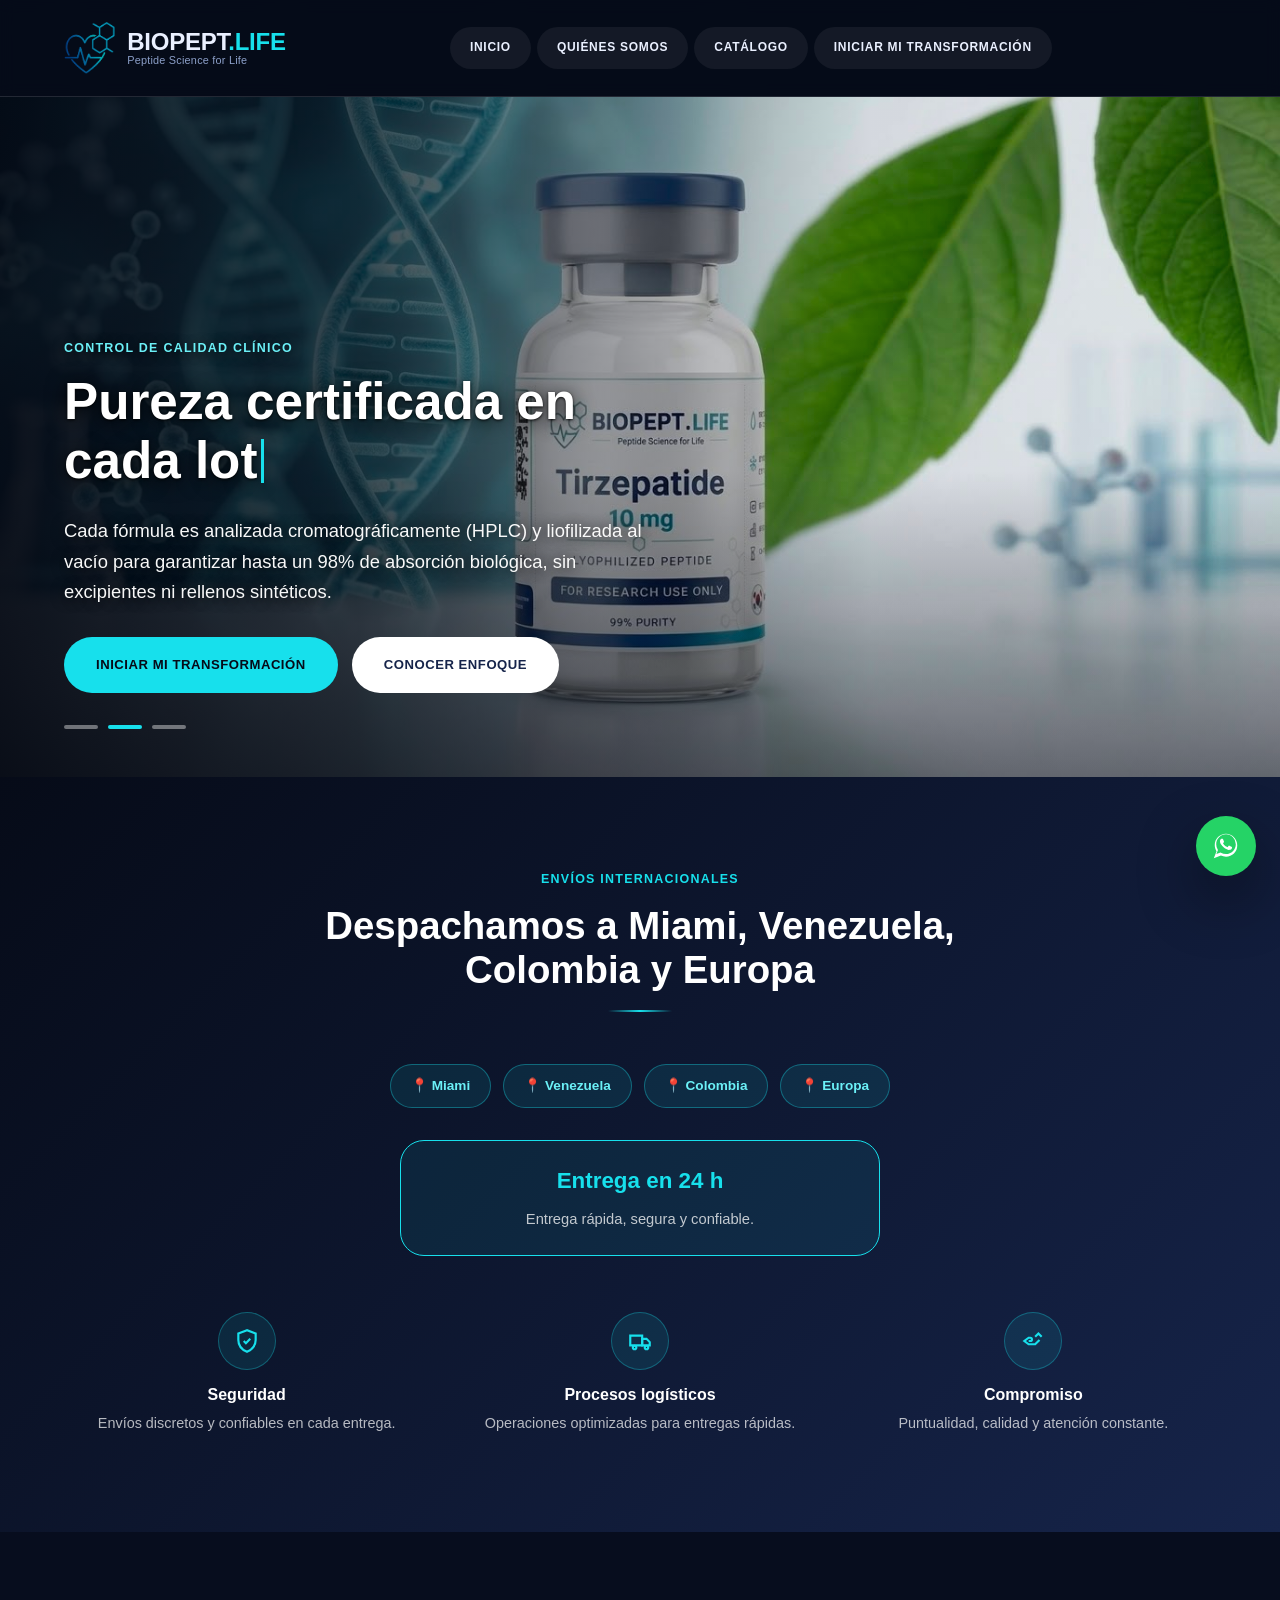
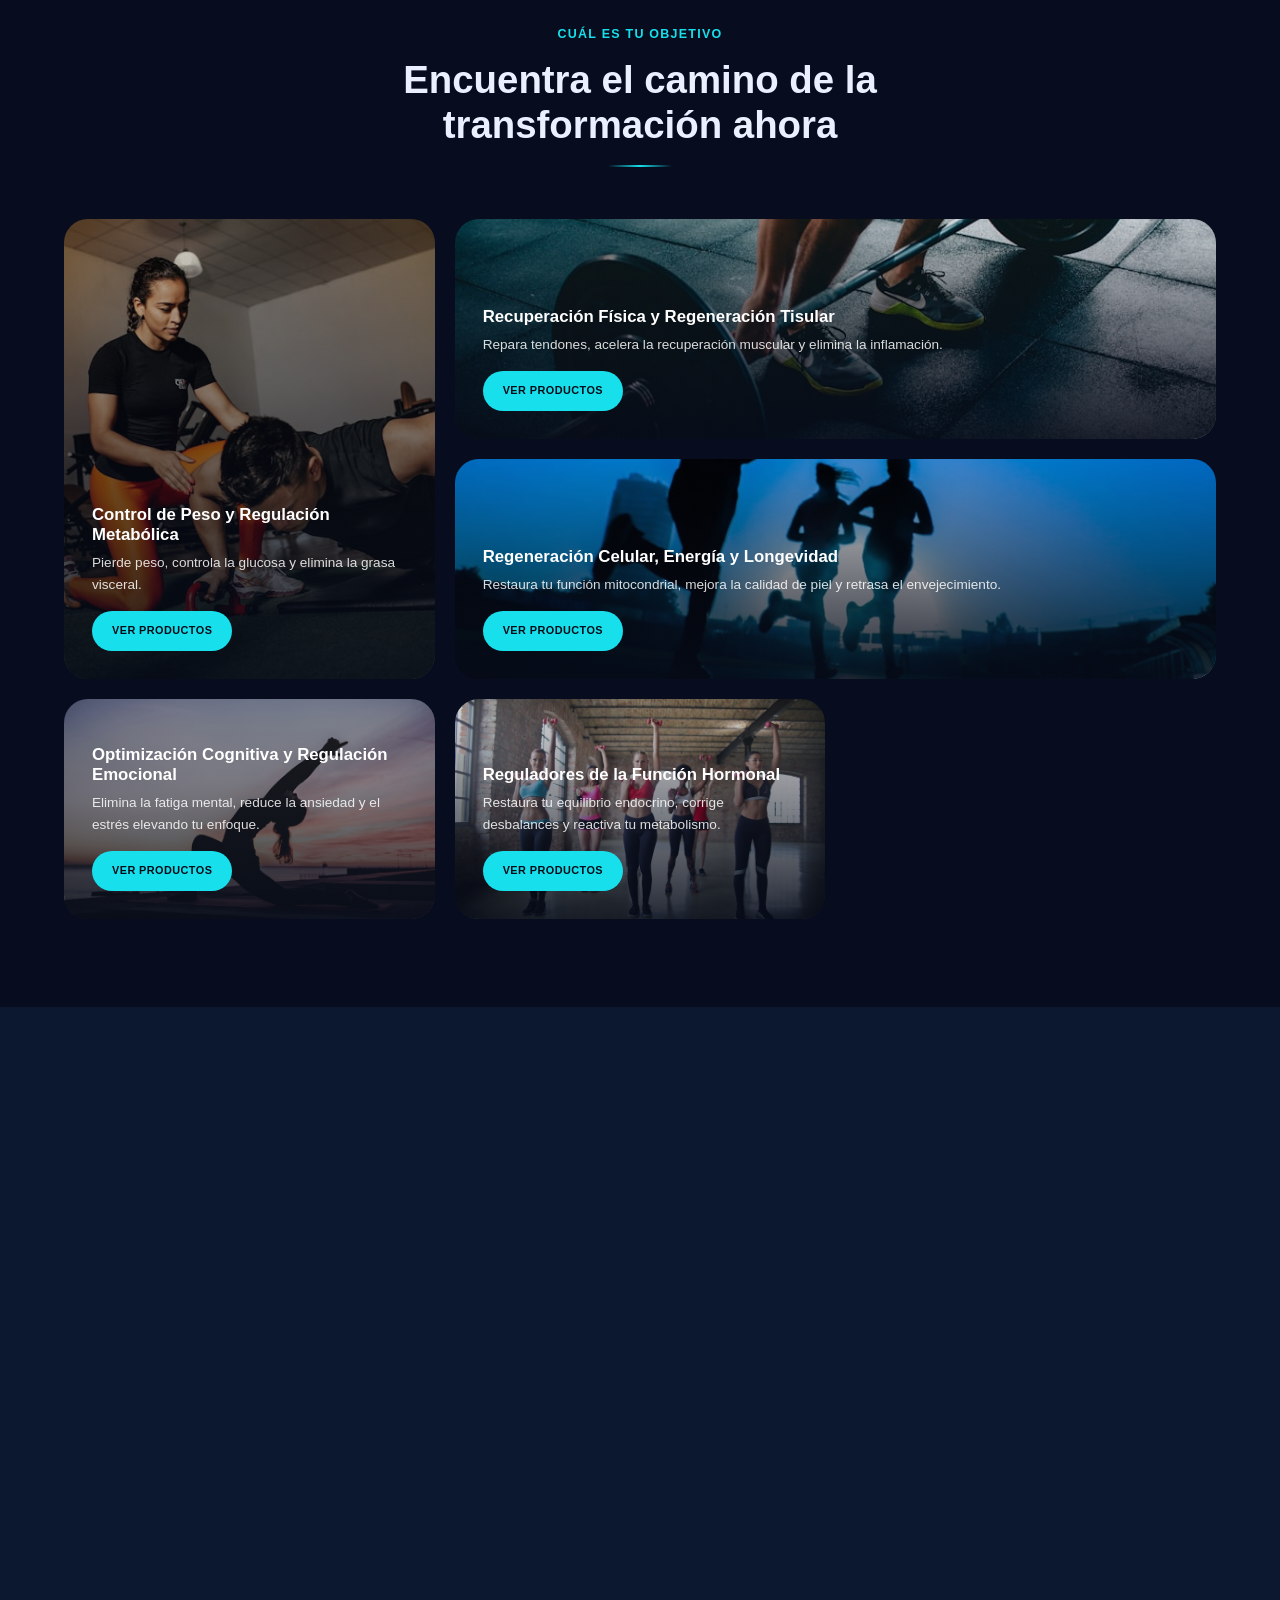
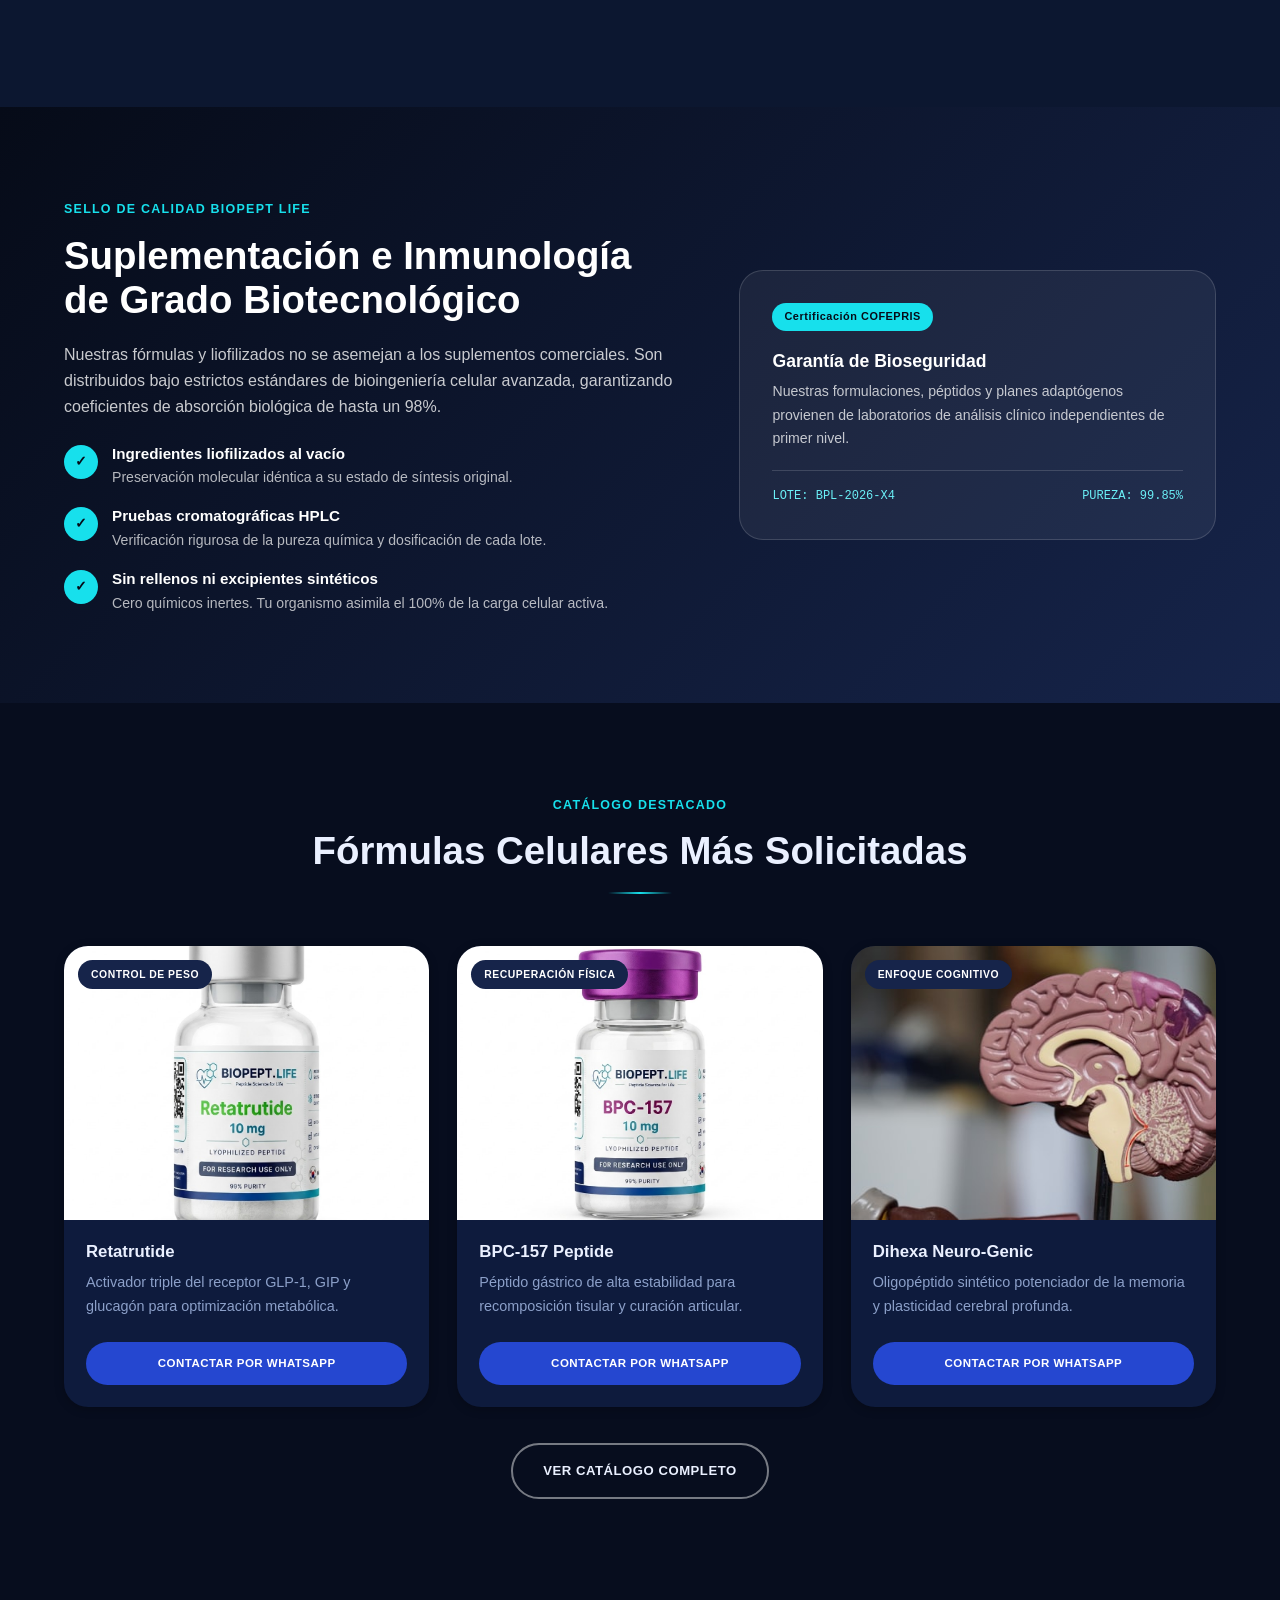
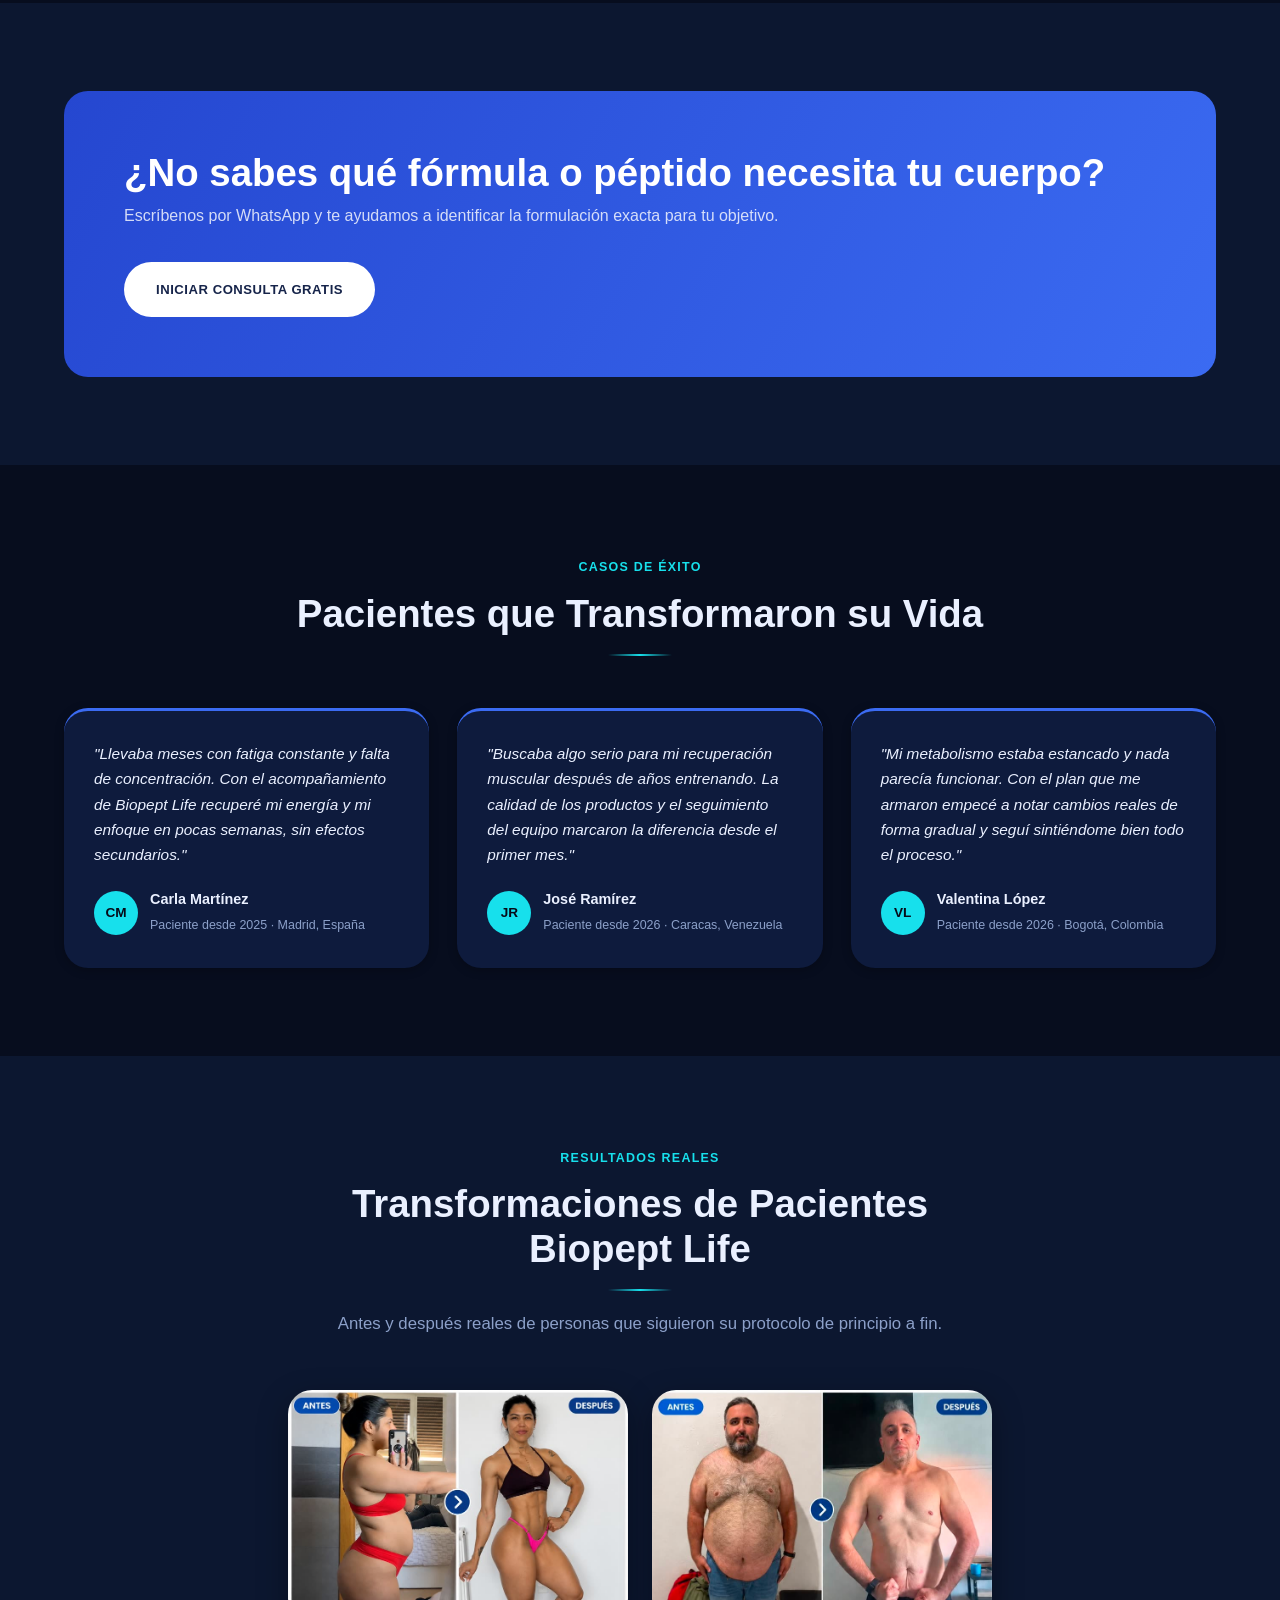
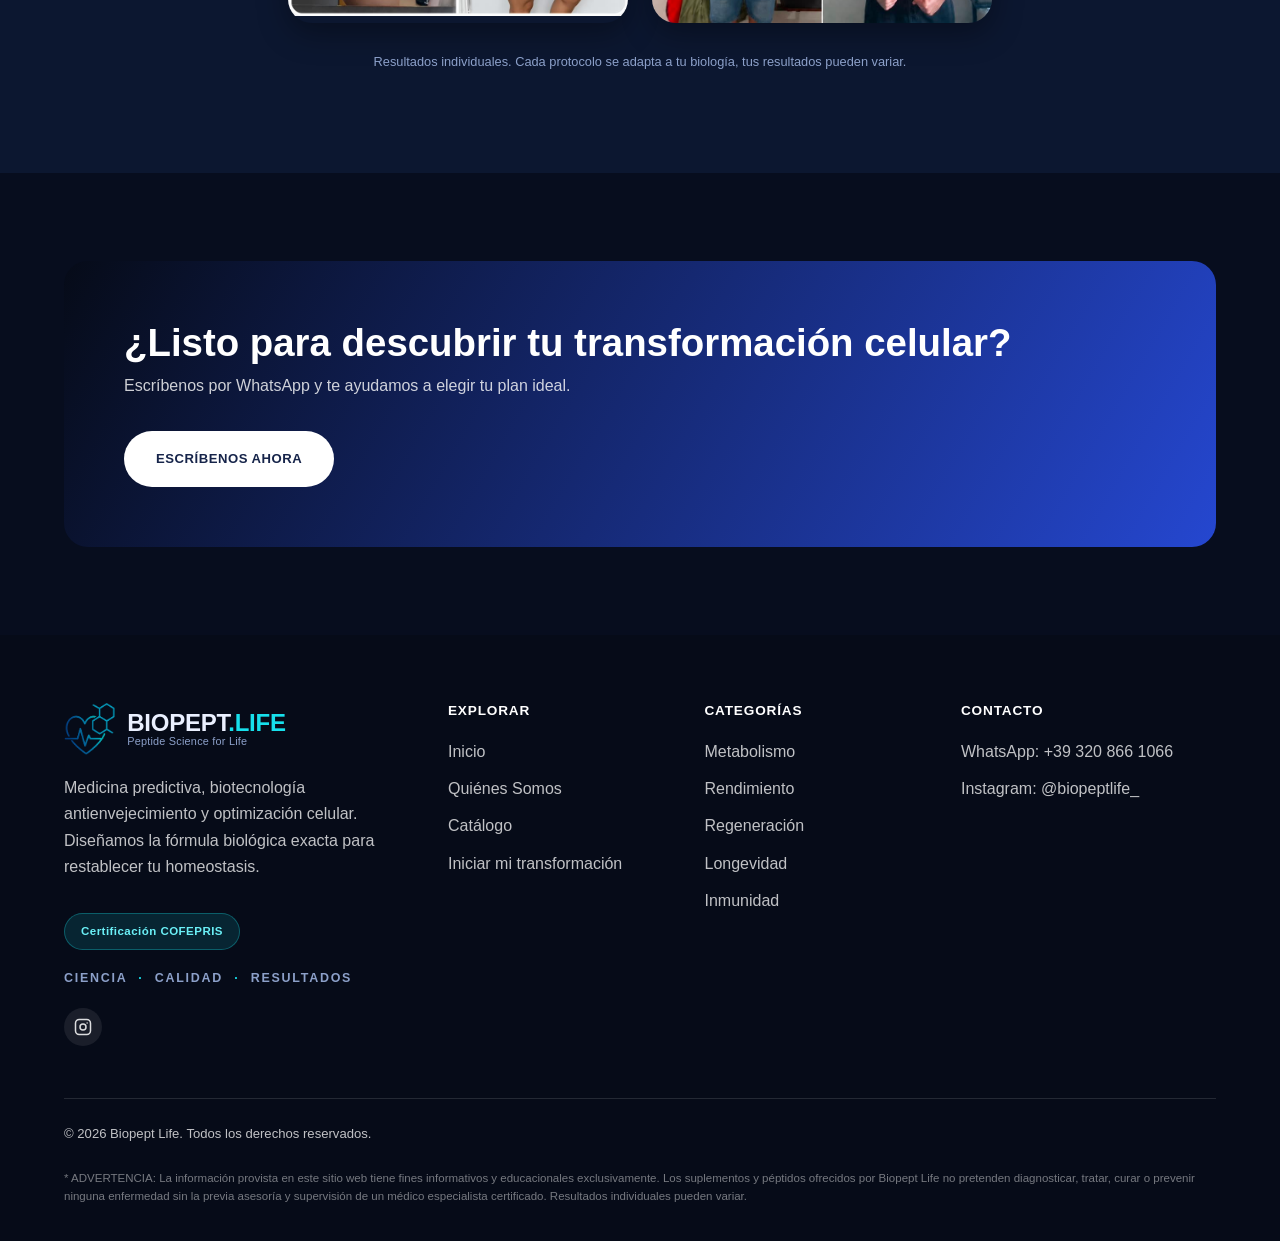
==== commit cb5d0c9e: "Cambiar video del home por holograma medico, mover video anterior a Quienes Somos" ====
--- a/index.html
+++ b/index.html
@@ -54,7 +54,7 @@
 
   <section class="hero hero-slider" id="hero-slider" style="min-height: 680px;">
     <div class="hero-slides">
-      <video class="hero-slide-media is-active" data-slide-media="0" autoplay muted loop playsinline poster="/assets/img/hero/slide-naturaleza.jpg"><source src="/assets/video/catalogo-hero.mp4" type="video/mp4"></video>
+      <video class="hero-slide-media is-active" data-slide-media="0" autoplay muted loop playsinline poster="/assets/img/hero/slide-naturaleza.jpg"><source src="/assets/video/hero-molecula-video.mp4" type="video/mp4"></video>
       <img class="hero-slide-media" data-slide-media="1" src="/assets/img/hero/slide-naturaleza.jpg" alt="Pureza certificada en cada lote" loading="eager">
       <img class="hero-slide-media" data-slide-media="2" src="/assets/img/hero/slide-moleculas.jpg" alt="El poder de los péptidos inteligentes" loading="eager">
     </div>
--- a/assets/css/style.css
+++ b/assets/css/style.css
@@ -234,7 +234,8 @@
 .hero p.lead { font-size: 1.15rem; color: rgba(255,255,255,0.97); max-width: 580px; text-shadow: 0 1px 14px rgba(0,0,0,0.85); }
 .hero-cta-row { display: flex; gap: 14px; flex-wrap: wrap; margin-top: 30px; }
 
-.page-hero { min-height: 340px; padding: 150px 0 60px; }
+.page-hero { min-height: 340px; padding: 150px 0 60px; overflow: hidden; }
+.page-hero-video { position: absolute; inset: 0; z-index: 0; width: 100%; height: 100%; object-fit: cover; }
 
 /* ---------- Hero slider (video + fotos, full-bleed crisp, texto anclado abajo) ---------- */
 .hero-slider { overflow: hidden; align-items: flex-end; background: var(--color-navy-dark); }
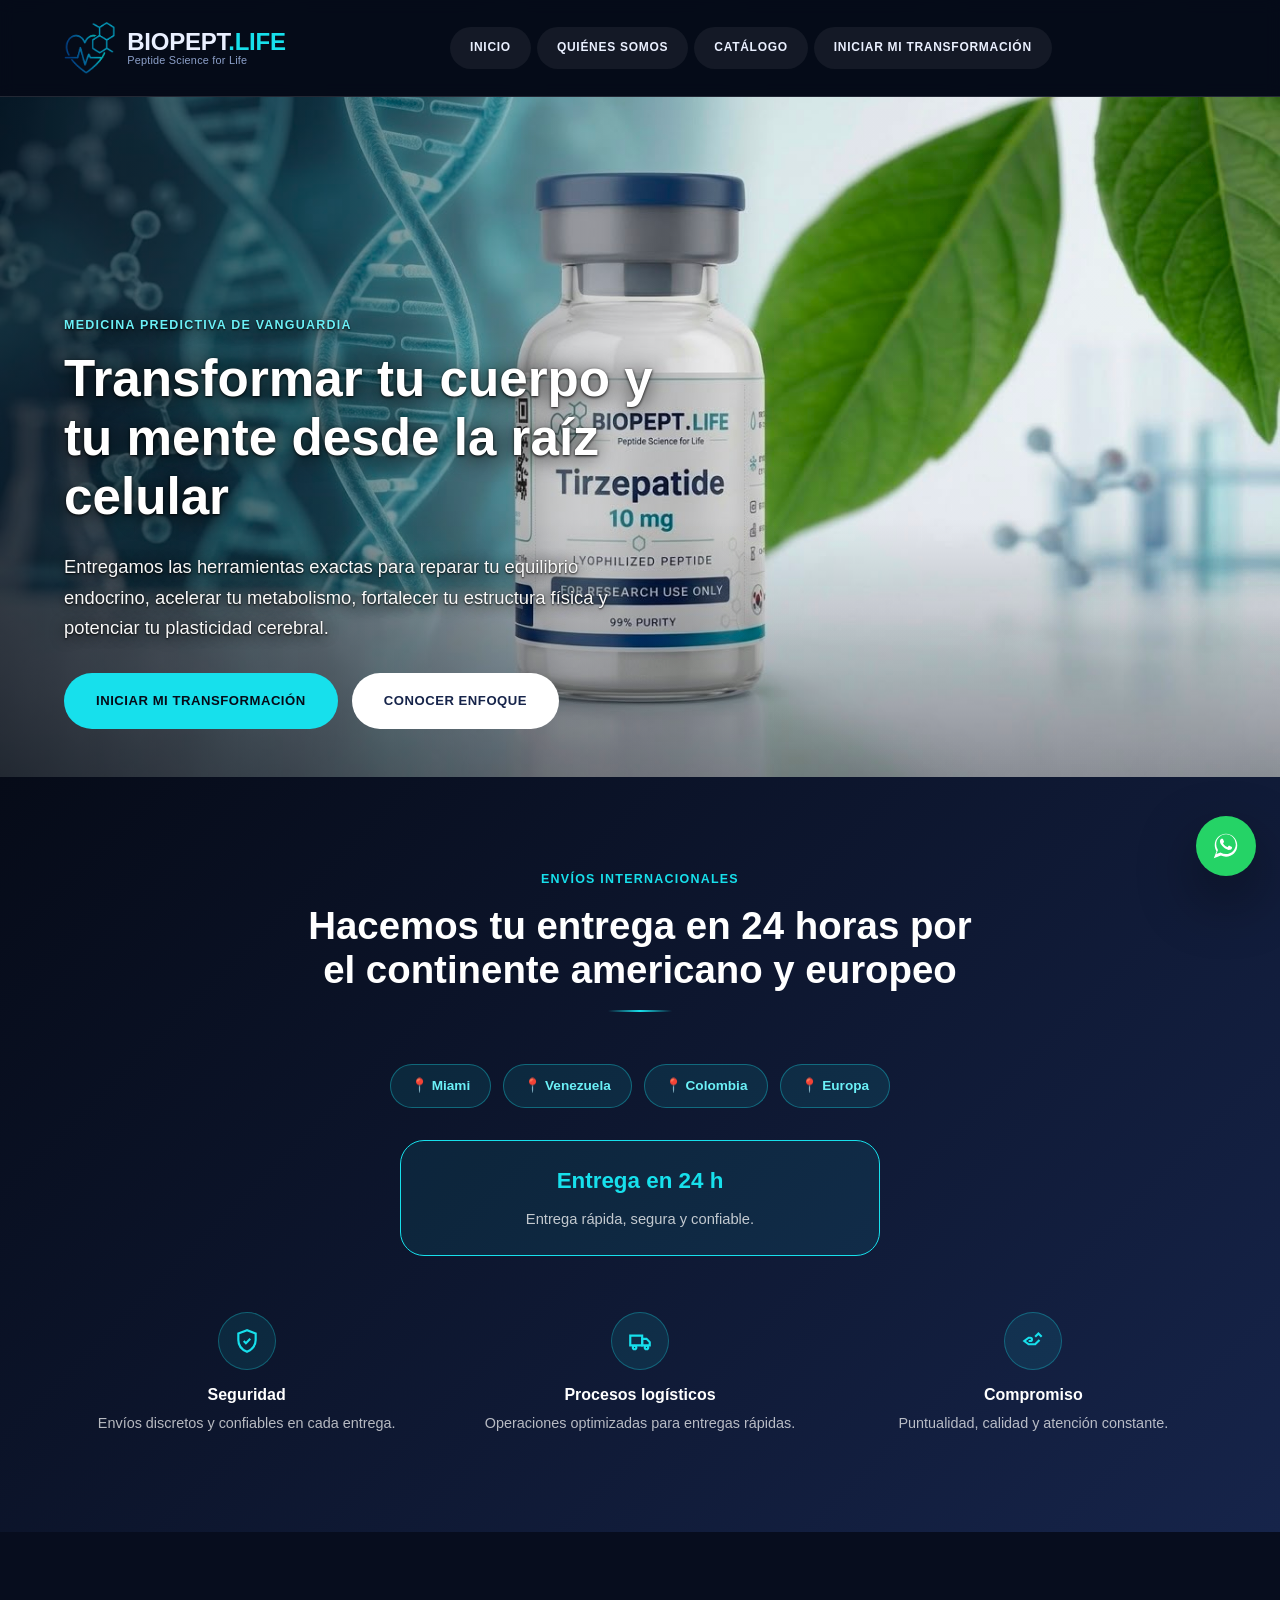
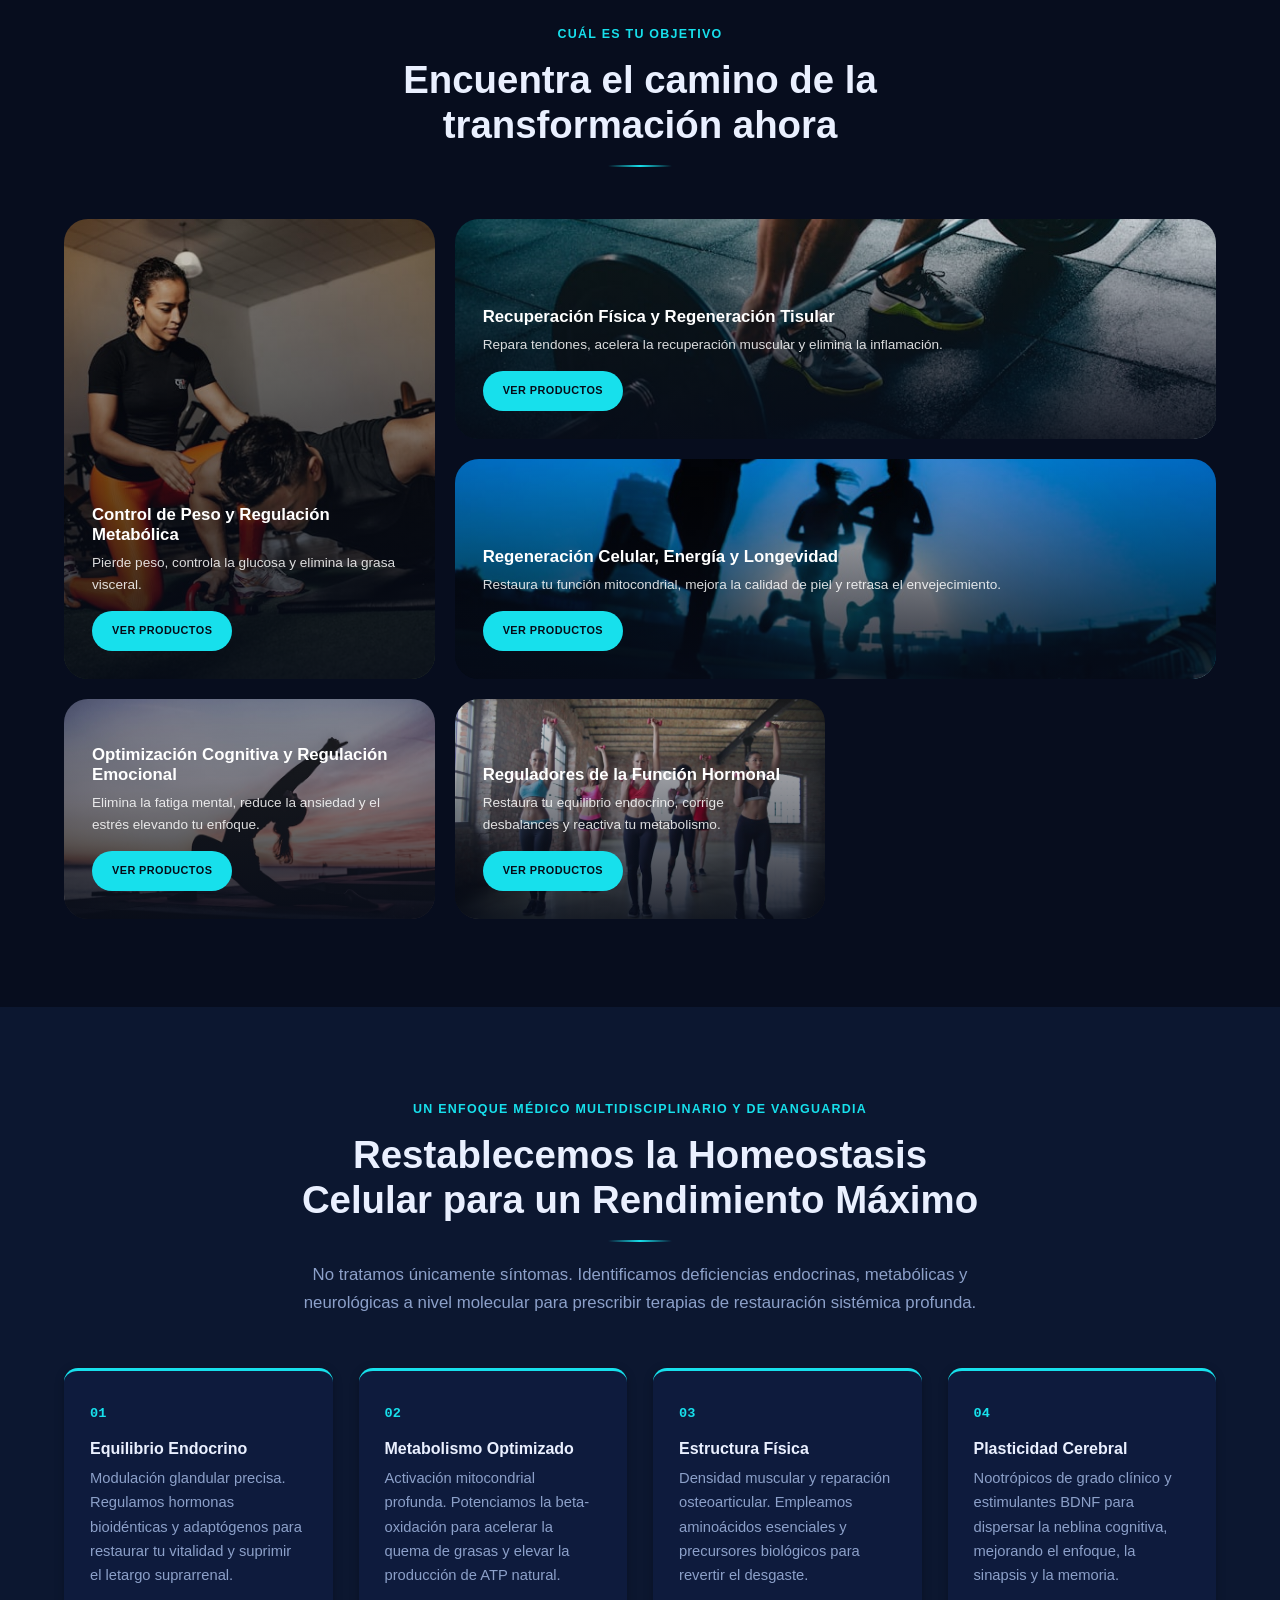
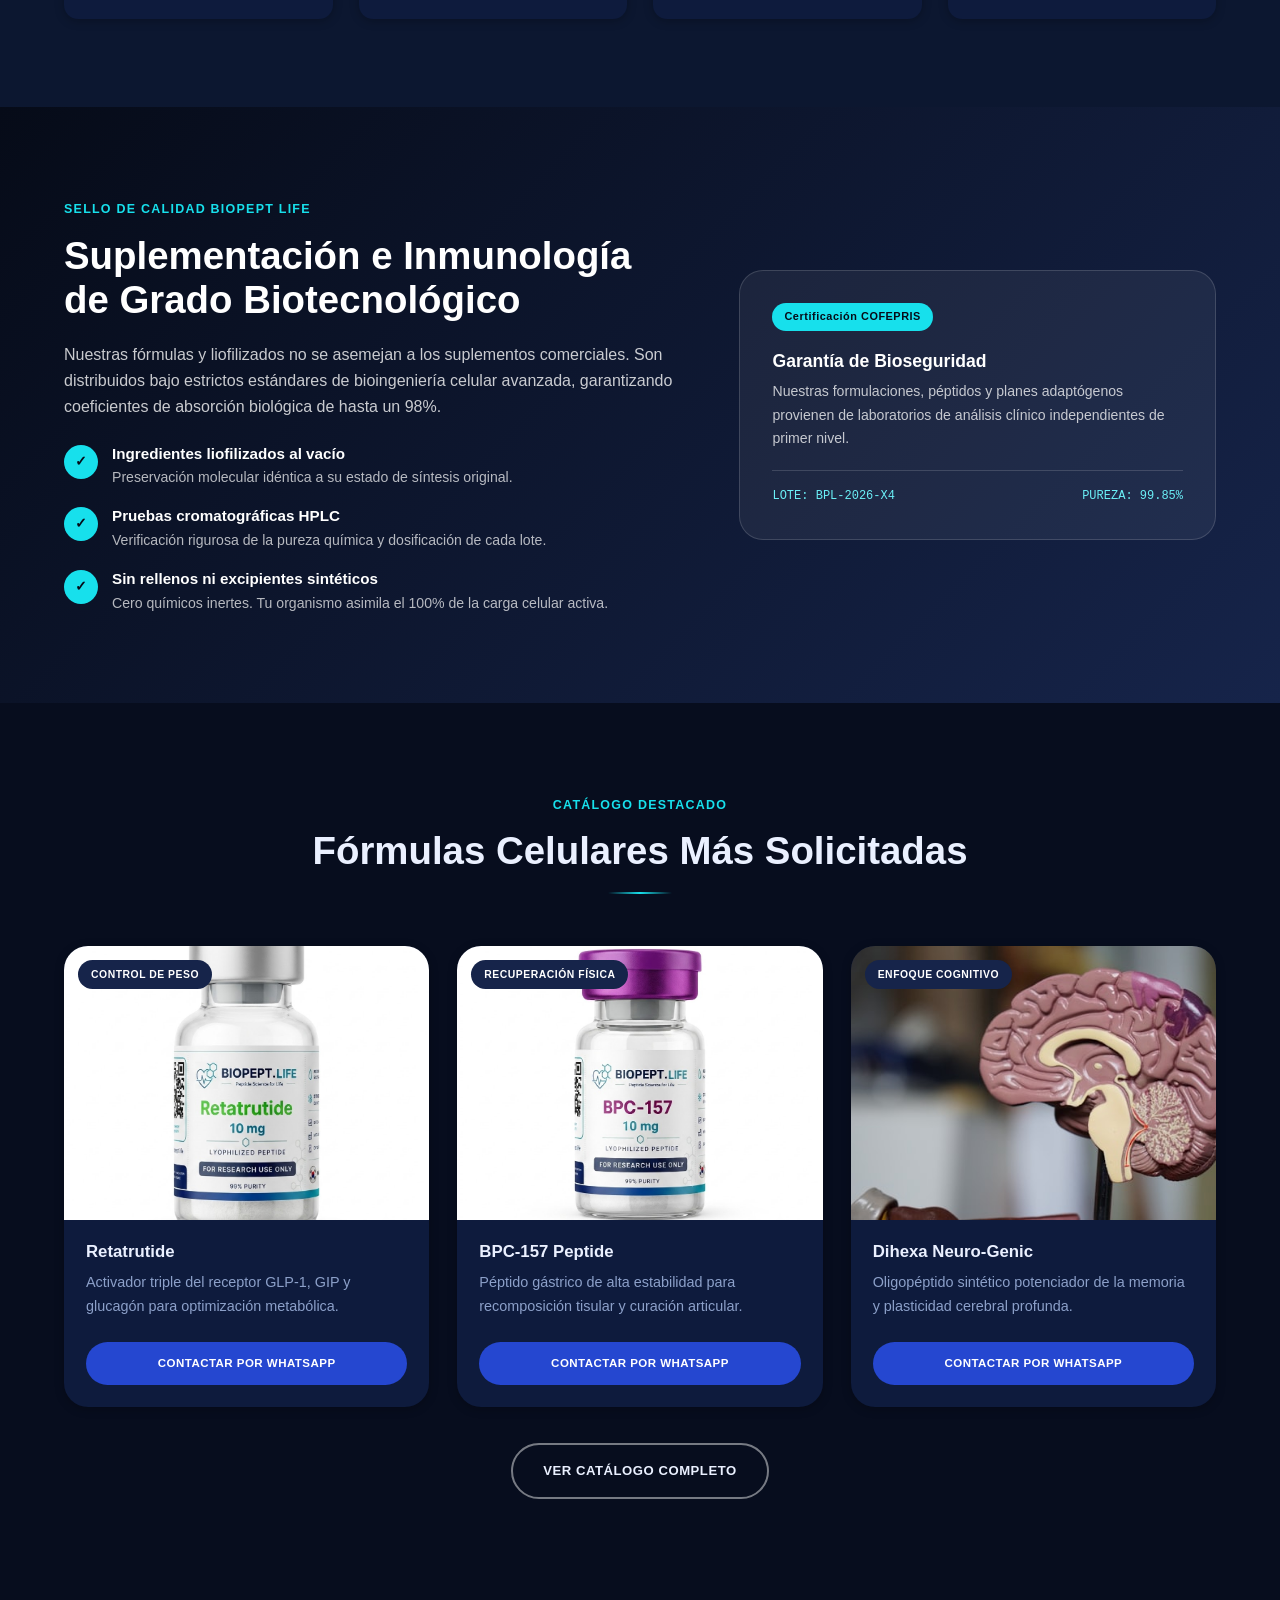
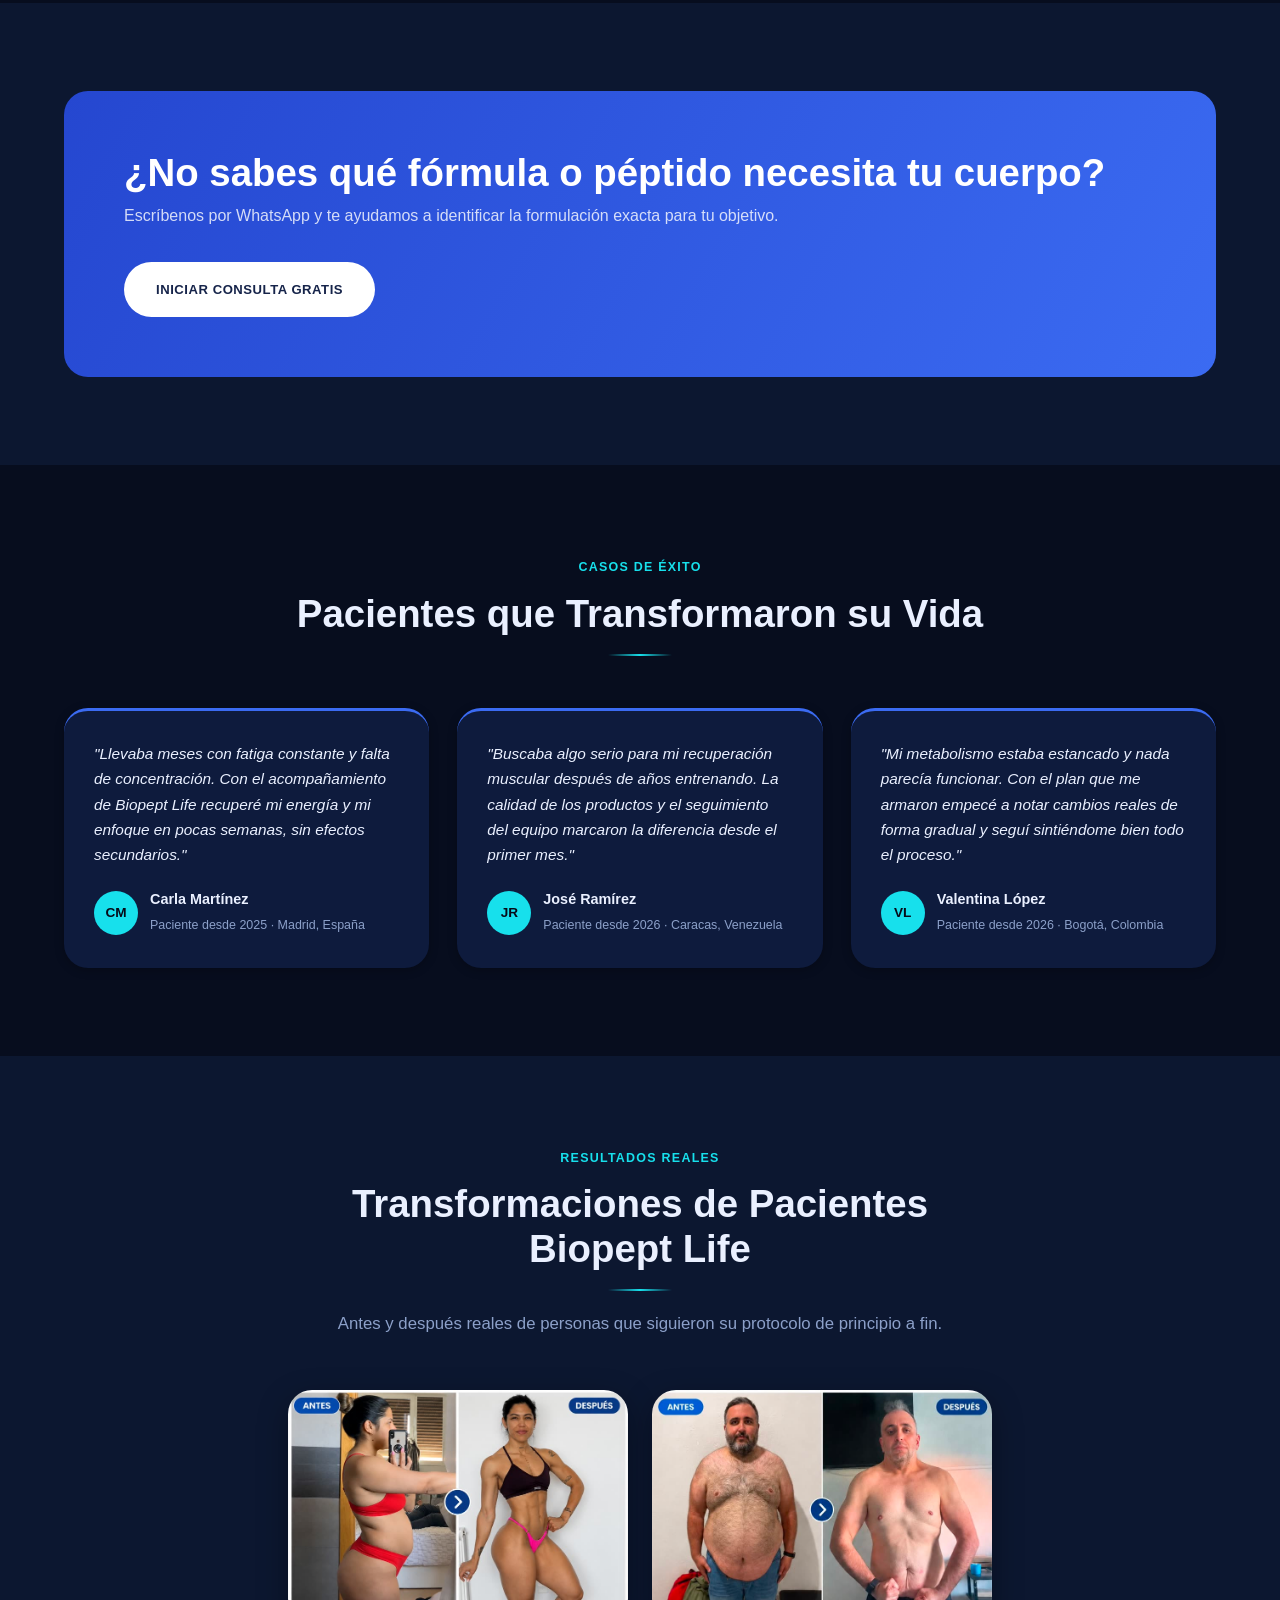
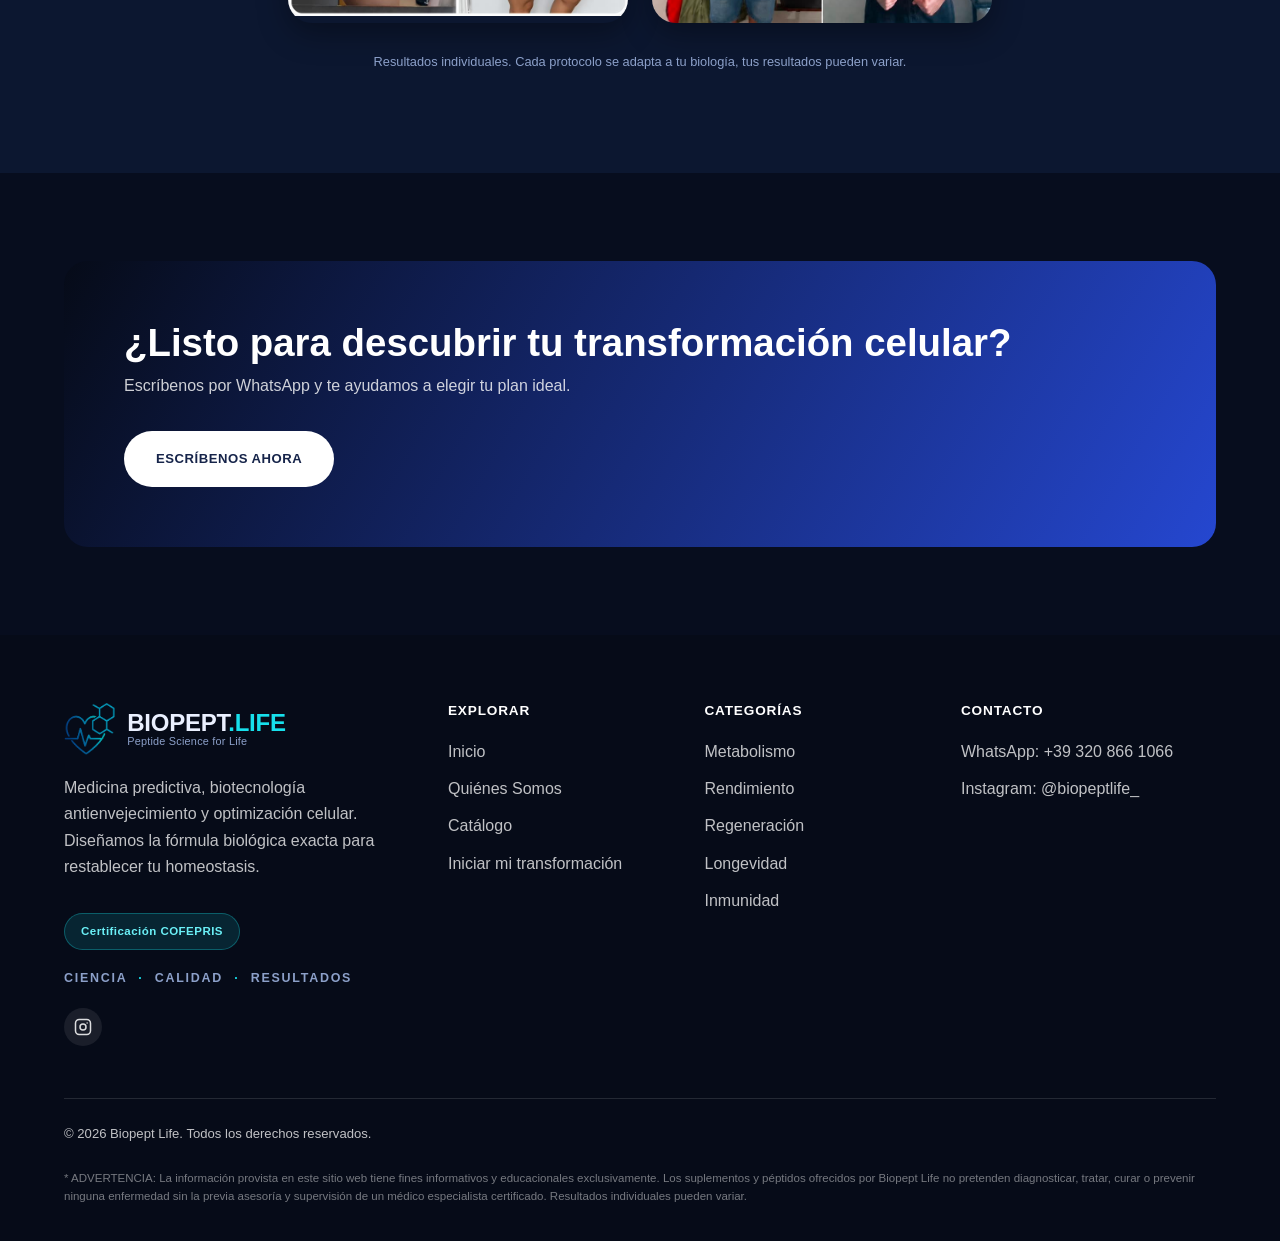
==== commit 0f6cd47f: "Hero solo con video (sin fotos), y cambiar texto de despachamos por entrega en 24h" ====
--- a/index.html
+++ b/index.html
@@ -55,8 +55,6 @@
   <section class="hero hero-slider" id="hero-slider" style="min-height: 680px;">
     <div class="hero-slides">
       <video class="hero-slide-media is-active" data-slide-media="0" autoplay muted loop playsinline poster="/assets/img/hero/slide-naturaleza.jpg"><source src="/assets/video/hero-molecula-video.mp4" type="video/mp4"></video>
-      <img class="hero-slide-media" data-slide-media="1" src="/assets/img/hero/slide-naturaleza.jpg" alt="Pureza certificada en cada lote" loading="eager">
-      <img class="hero-slide-media" data-slide-media="2" src="/assets/img/hero/slide-moleculas.jpg" alt="El poder de los péptidos inteligentes" loading="eager">
     </div>
     <div class="hero-split-inner">
       <div class="hero-inner">
@@ -65,25 +63,11 @@
           <h1>Transformar tu cuerpo y tu mente desde la raíz celular</h1>
           <p class="lead">Entregamos las herramientas exactas para reparar tu equilibrio endocrino, acelerar tu metabolismo, fortalecer tu estructura física y potenciar tu plasticidad cerebral.</p>
         </div>
-        <div class="hero-slide-content" data-slide-content="1">
-          <span class="eyebrow">Control de Calidad Clínico</span>
-          <h1>Pureza certificada en cada lote</h1>
-          <p class="lead">Cada fórmula es analizada cromatográficamente (HPLC) y liofilizada al vacío para garantizar hasta un 98% de absorción biológica, sin excipientes ni rellenos sintéticos.</p>
-        </div>
-        <div class="hero-slide-content" data-slide-content="2">
-          <span class="eyebrow">Biotecnología Celular</span>
-          <h1>El poder de los péptidos inteligentes</h1>
-          <p class="lead">Mensajeros biológicos de grado clínico que le dan instrucciones exactas a tu cuerpo para reparar tu sistema hormonal, físico y cognitivo desde la raíz.</p>
-        </div>
         <div class="hero-cta-row">
           <a href="https://wa.me/393208661066?text=Hola!%20Quiero%20m%C3%A1s%20informaci%C3%B3n%20sobre%20los%20productos%20de%20Biopept%20Life" class="btn btn-gold" target="_blank" rel="noopener">Iniciar mi transformación</a>
           <a href="/quienes-somos/" class="btn btn-white">Conocer enfoque</a>
         </div>
-        <div class="hero-dots">
-          <button class="hero-dot is-active" data-slide-dot="0" aria-label="Slide 1"></button>
-          <button class="hero-dot" data-slide-dot="1" aria-label="Slide 2"></button>
-          <button class="hero-dot" data-slide-dot="2" aria-label="Slide 3"></button>
-        </div>
+        
       </div>
     </div>
   </section>
@@ -92,7 +76,7 @@
     <div class="container">
       <div class="section-head">
         <span class="eyebrow">Envíos Internacionales</span>
-        <h2>Despachamos a Miami, Venezuela, Colombia y Europa</h2>
+        <h2>Hacemos tu entrega en 24 horas por el continente americano y europeo</h2>
       </div>
       <div class="ship-countries">
         <span class="ship-country-badge">📍 Miami</span>
--- a/assets/css/style.css
+++ b/assets/css/style.css
@@ -211,13 +211,13 @@
   position: absolute; inset: 0;
   z-index: 1;
   background:
-    linear-gradient(90deg, rgba(3,7,17,0.92) 0%, rgba(3,7,17,0.72) 28%, rgba(3,7,17,0.35) 50%, rgba(3,7,17,0.08) 68%),
-    linear-gradient(0deg, rgba(3,7,17,0.55) 0%, rgba(3,7,17,0) 45%);
+    linear-gradient(90deg, rgba(3,7,17,0.72) 0%, rgba(3,7,17,0.48) 26%, rgba(3,7,17,0.18) 45%, rgba(3,7,17,0.02) 60%),
+    linear-gradient(0deg, rgba(3,7,17,0.4) 0%, rgba(3,7,17,0) 38%);
   pointer-events: none;
 }
 .hero-inner { max-width: 720px; position: relative; z-index: 2; }
-.hero .eyebrow { color: var(--color-gold-light); text-shadow: 0 2px 12px rgba(0,0,0,0.9); }
-.hero h1 { color: var(--color-white); text-shadow: 0 2px 20px rgba(0,0,0,0.85), 0 1px 3px rgba(0,0,0,0.9); }
+.hero .eyebrow { color: var(--color-gold-light); text-shadow: 0 1px 2px rgba(0,0,0,0.95), 0 2px 14px rgba(0,0,0,0.9); }
+.hero h1 { color: var(--color-white); text-shadow: 0 1px 3px rgba(0,0,0,0.95), 0 2px 22px rgba(0,0,0,0.9); }
 .hero h1.is-typing::after {
   content: "";
   display: inline-block;
@@ -231,7 +231,7 @@
 @media (prefers-reduced-motion: reduce) {
   .hero h1.is-typing::after { animation: none; }
 }
-.hero p.lead { font-size: 1.15rem; color: rgba(255,255,255,0.97); max-width: 580px; text-shadow: 0 1px 14px rgba(0,0,0,0.85); }
+.hero p.lead { font-size: 1.15rem; color: rgba(255,255,255,0.97); max-width: 580px; text-shadow: 0 1px 2px rgba(0,0,0,0.9), 0 1px 14px rgba(0,0,0,0.85); }
 .hero-cta-row { display: flex; gap: 14px; flex-wrap: wrap; margin-top: 30px; }
 
 .page-hero { min-height: 340px; padding: 150px 0 60px; overflow: hidden; }
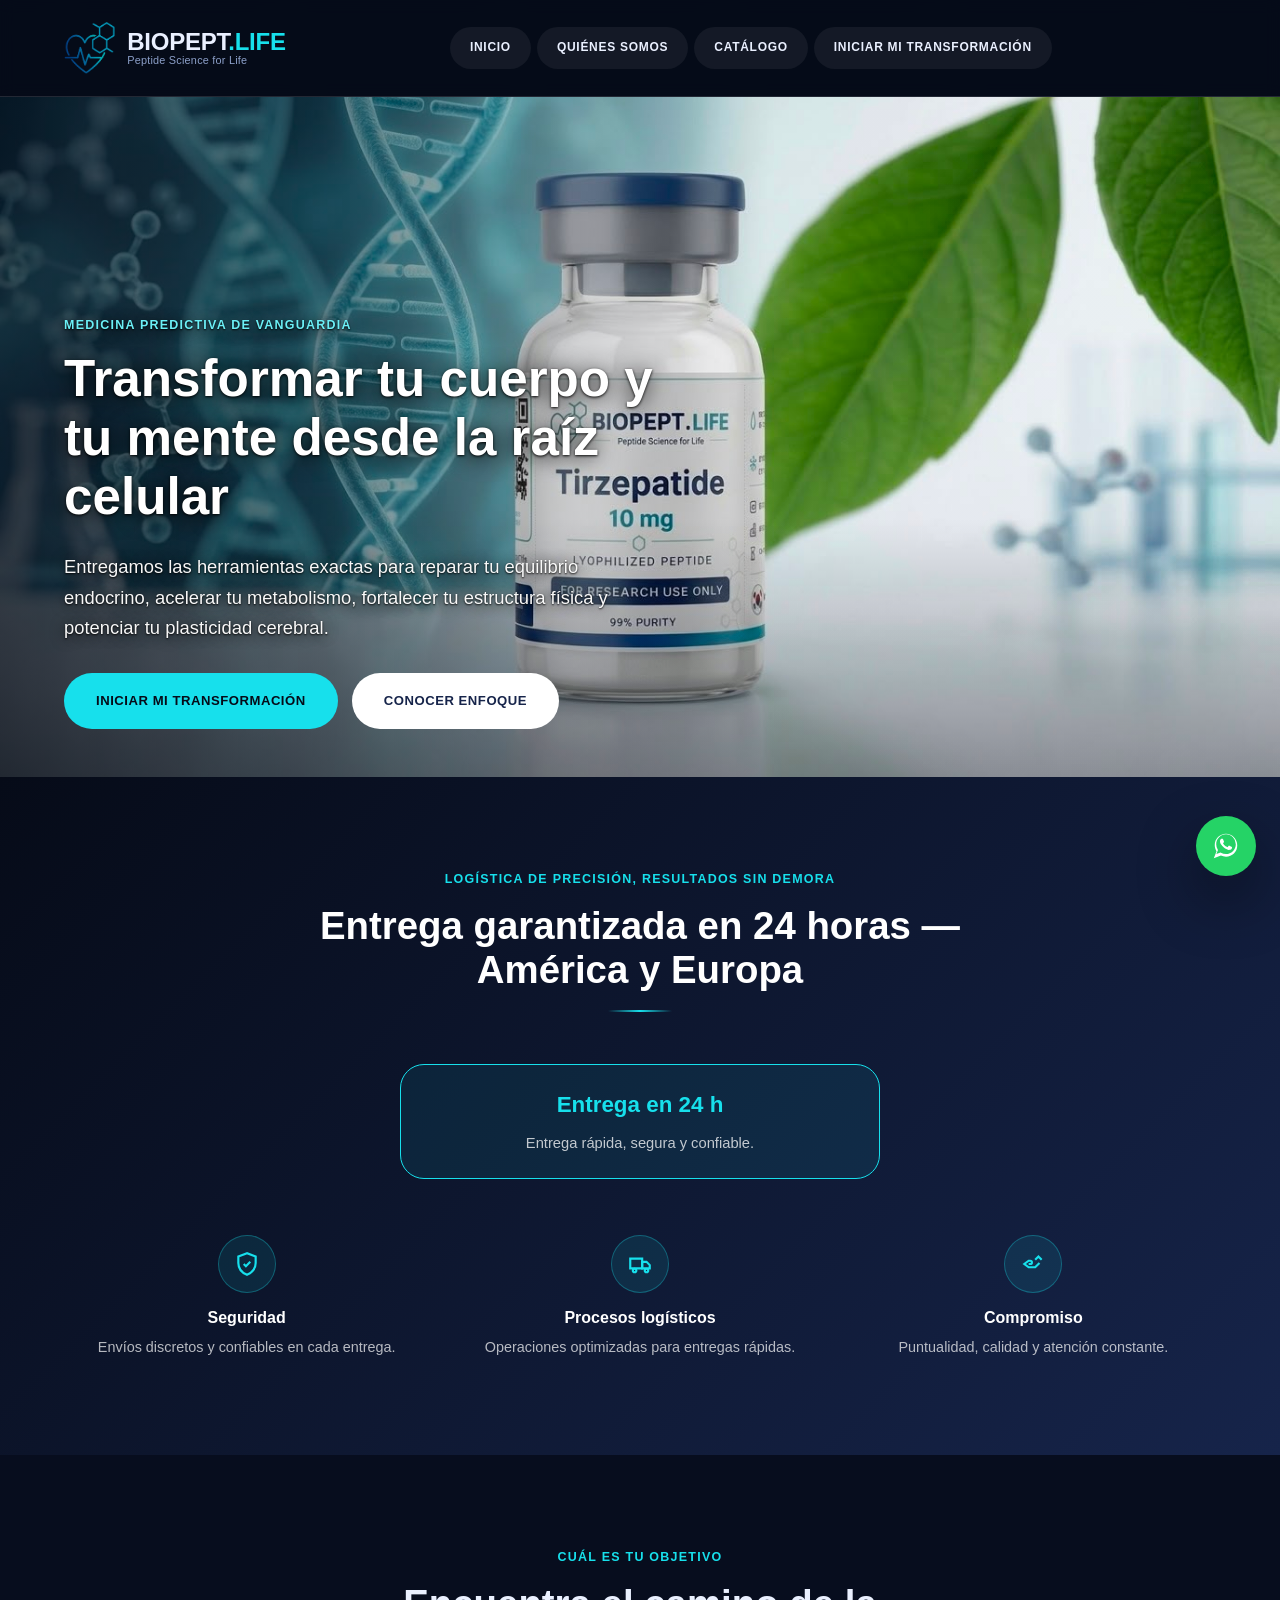
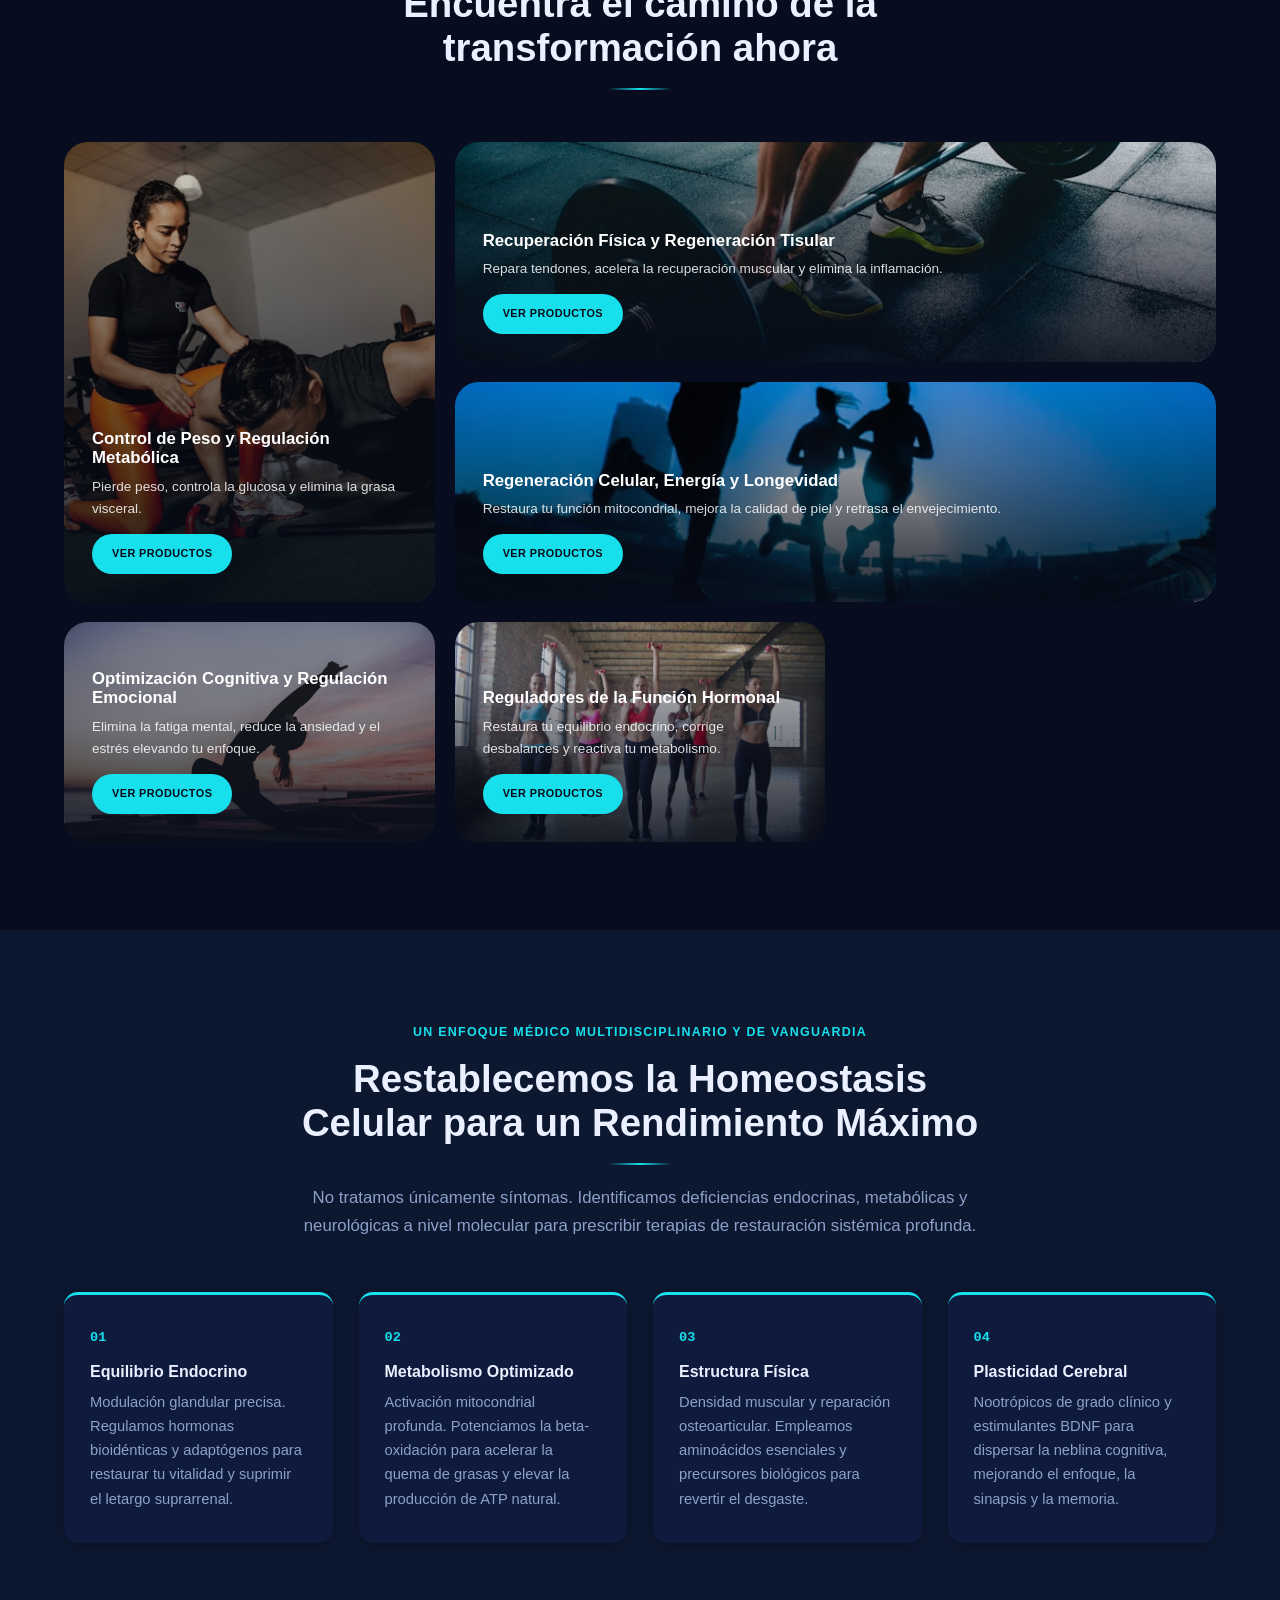
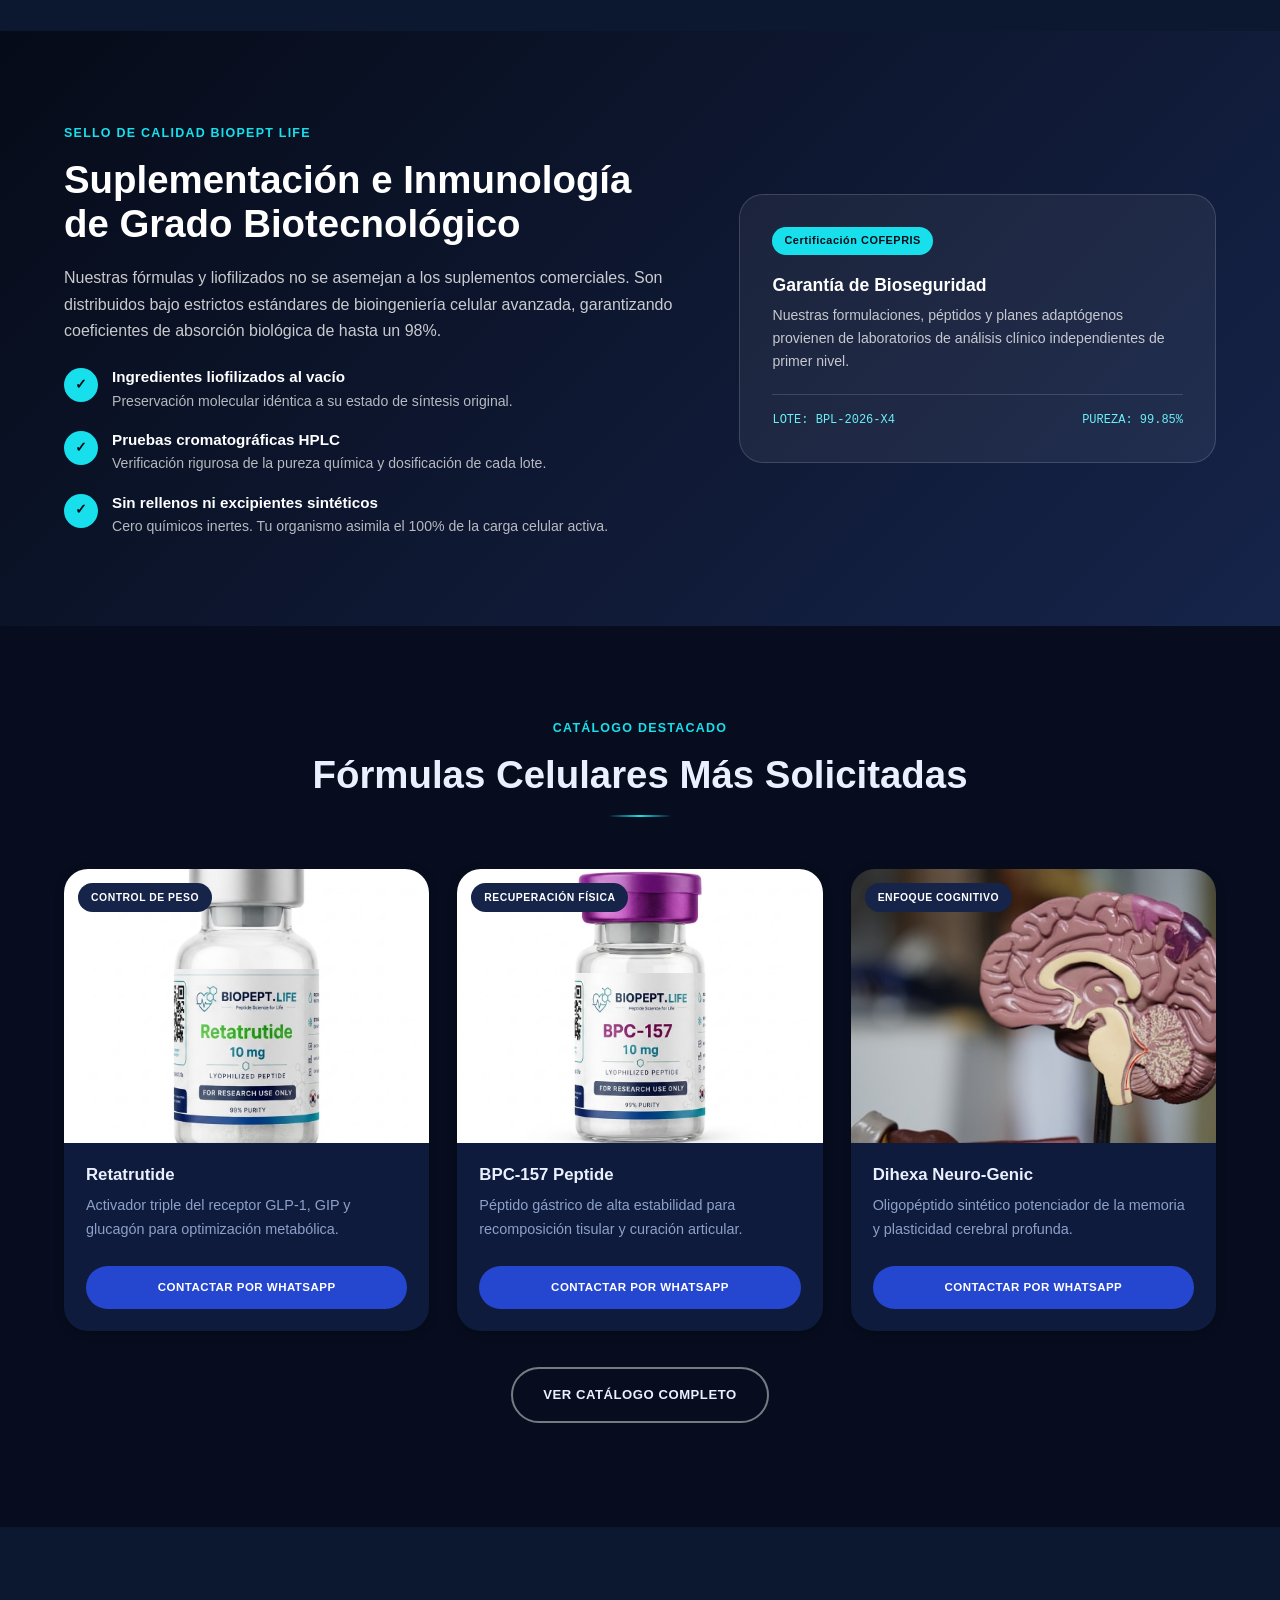
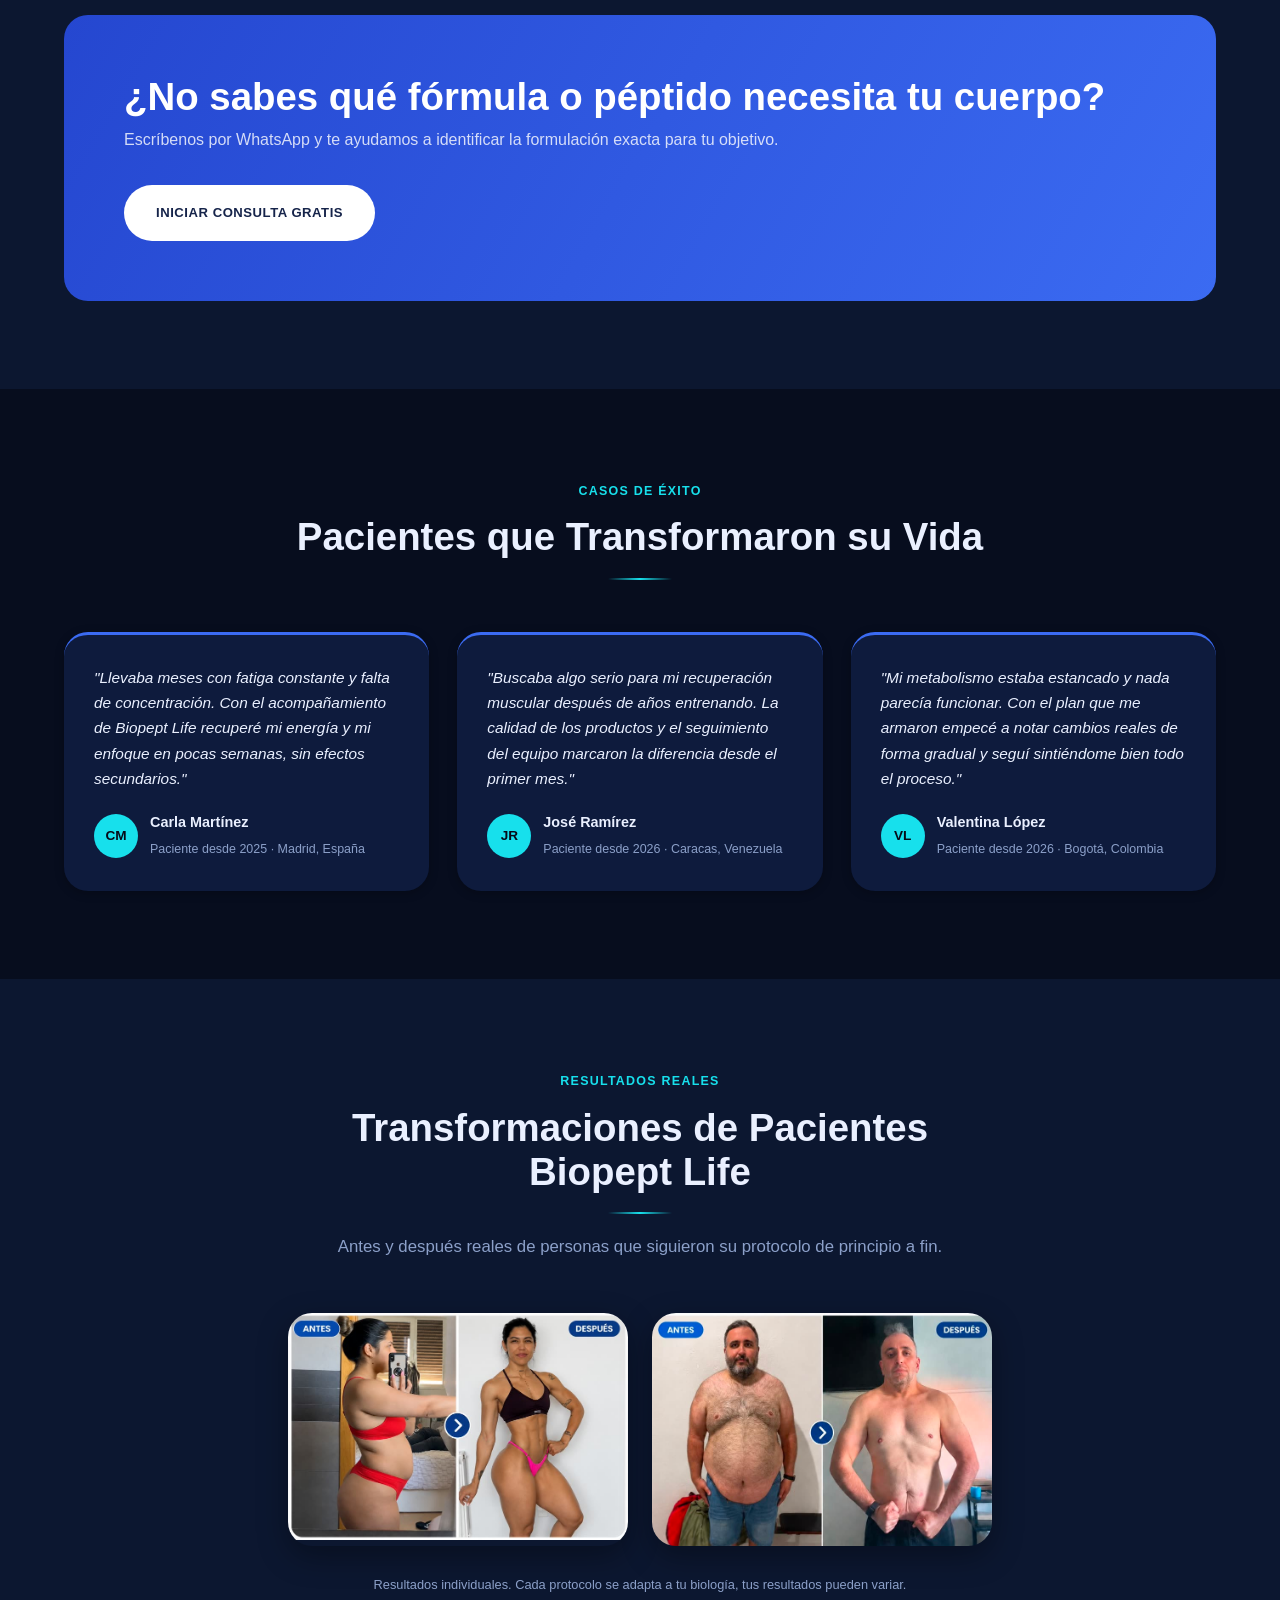
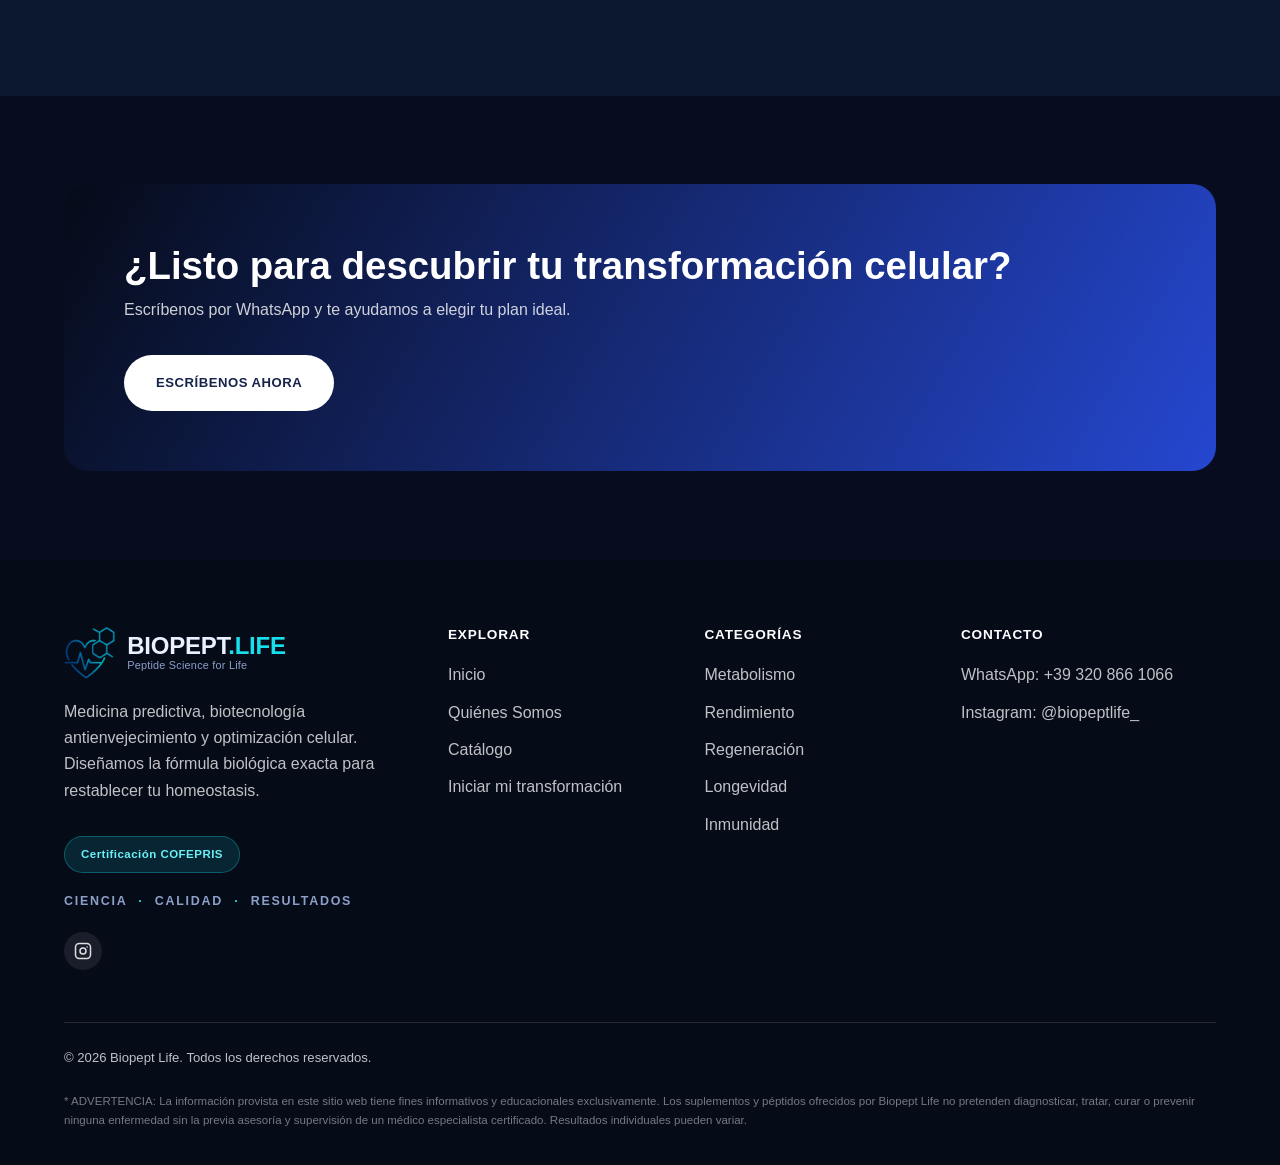
==== commit 4d88f605: "Quitar banderitas de paises y actualizar mensaje de logistica" ====
--- a/index.html
+++ b/index.html
@@ -75,14 +75,8 @@
   <section class="section section-navy">
     <div class="container">
       <div class="section-head">
-        <span class="eyebrow">Envíos Internacionales</span>
-        <h2>Hacemos tu entrega en 24 horas por el continente americano y europeo</h2>
-      </div>
-      <div class="ship-countries">
-        <span class="ship-country-badge">📍 Miami</span>
-        <span class="ship-country-badge">📍 Venezuela</span>
-        <span class="ship-country-badge">📍 Colombia</span>
-        <span class="ship-country-badge">📍 Europa</span>
+        <span class="eyebrow">Logística de Precisión, Resultados sin Demora</span>
+        <h2>Entrega garantizada en 24 horas — América y Europa</h2>
       </div>
       <div class="ship-delivery-badge">
         <strong>Entrega en 24 h</strong>
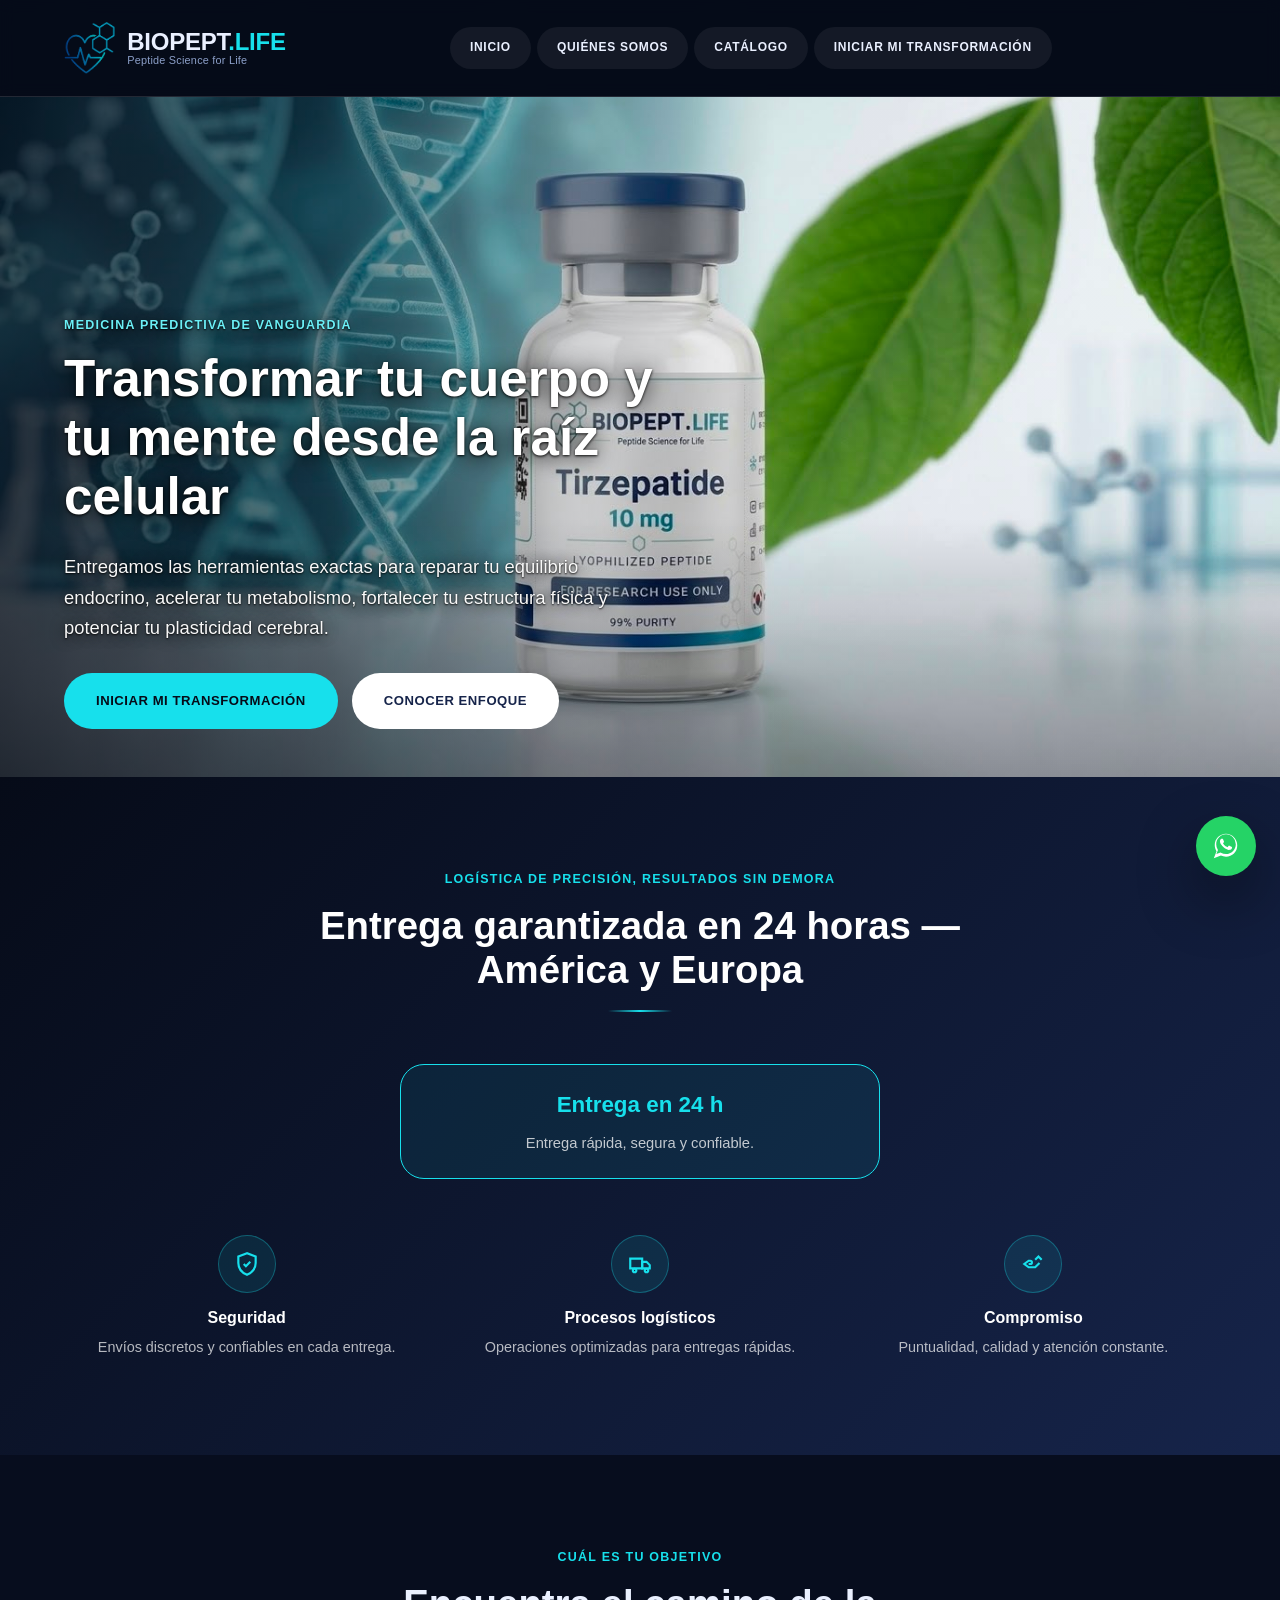
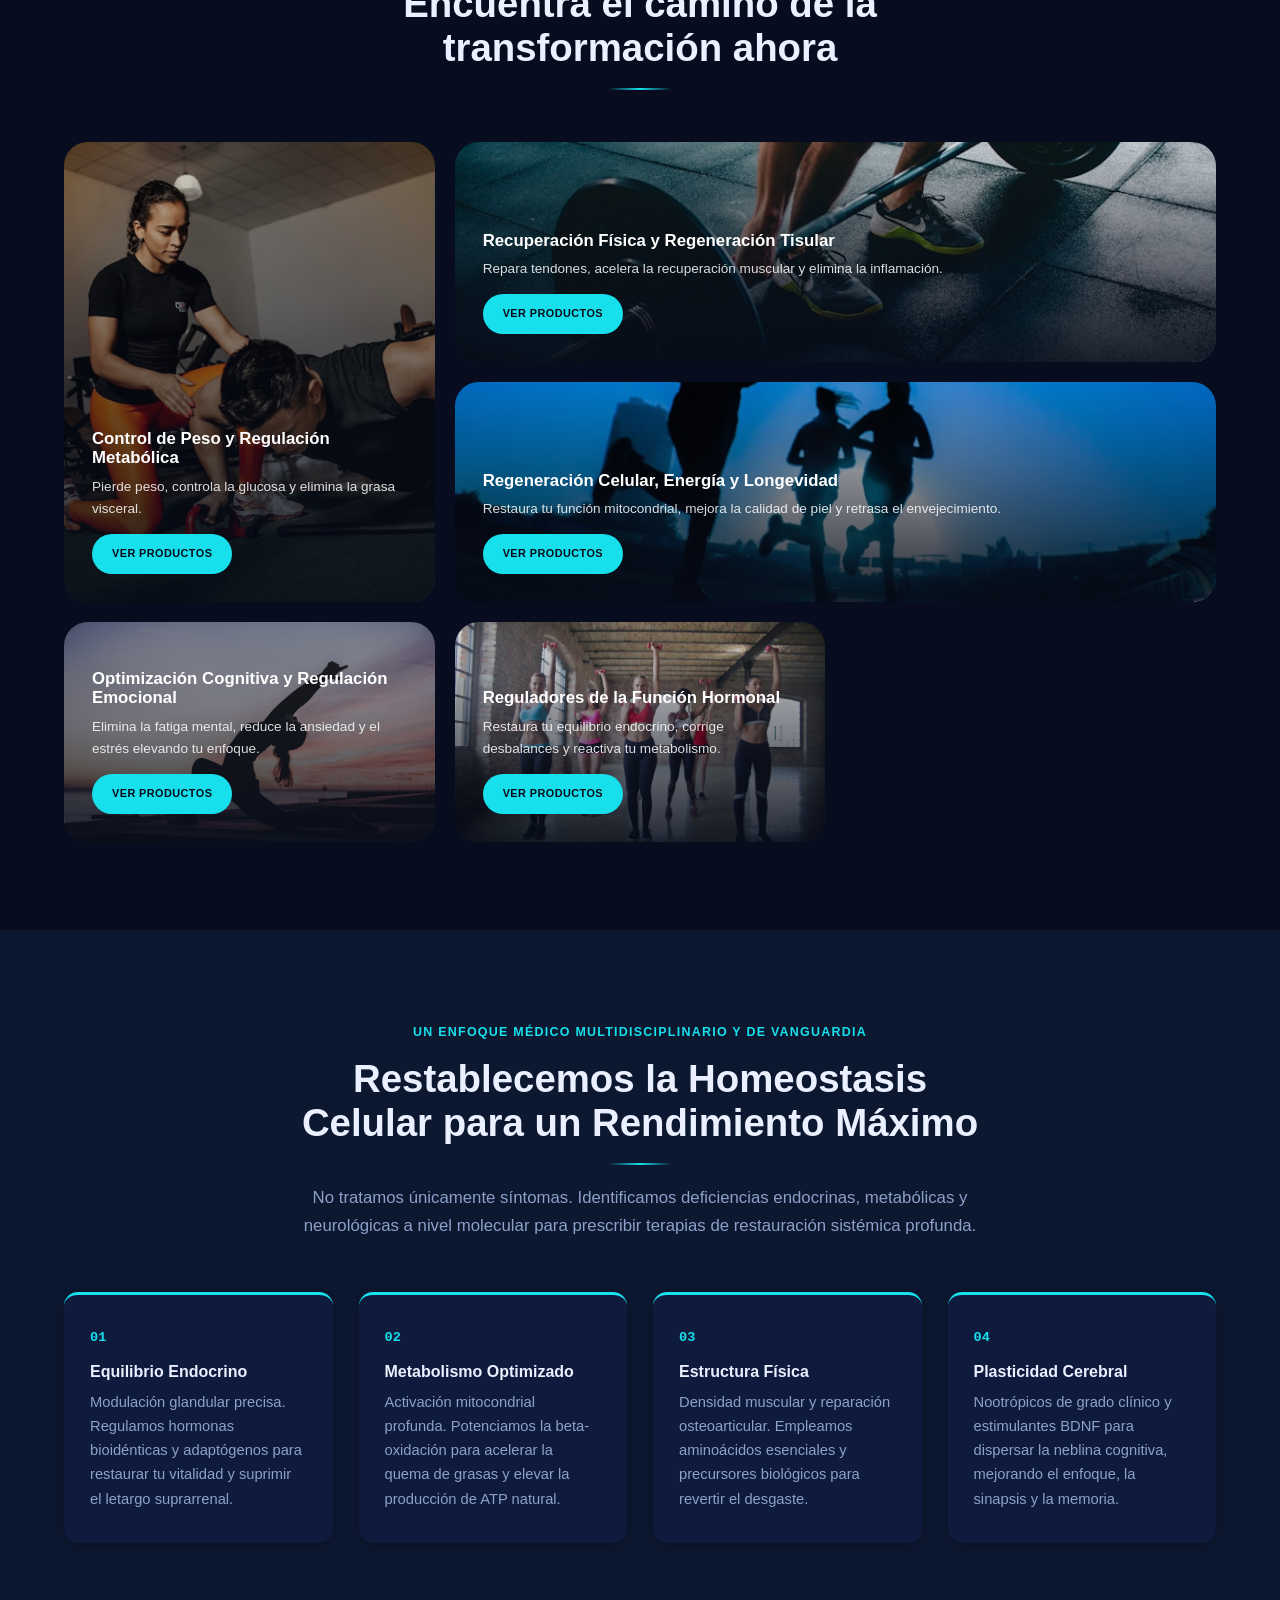
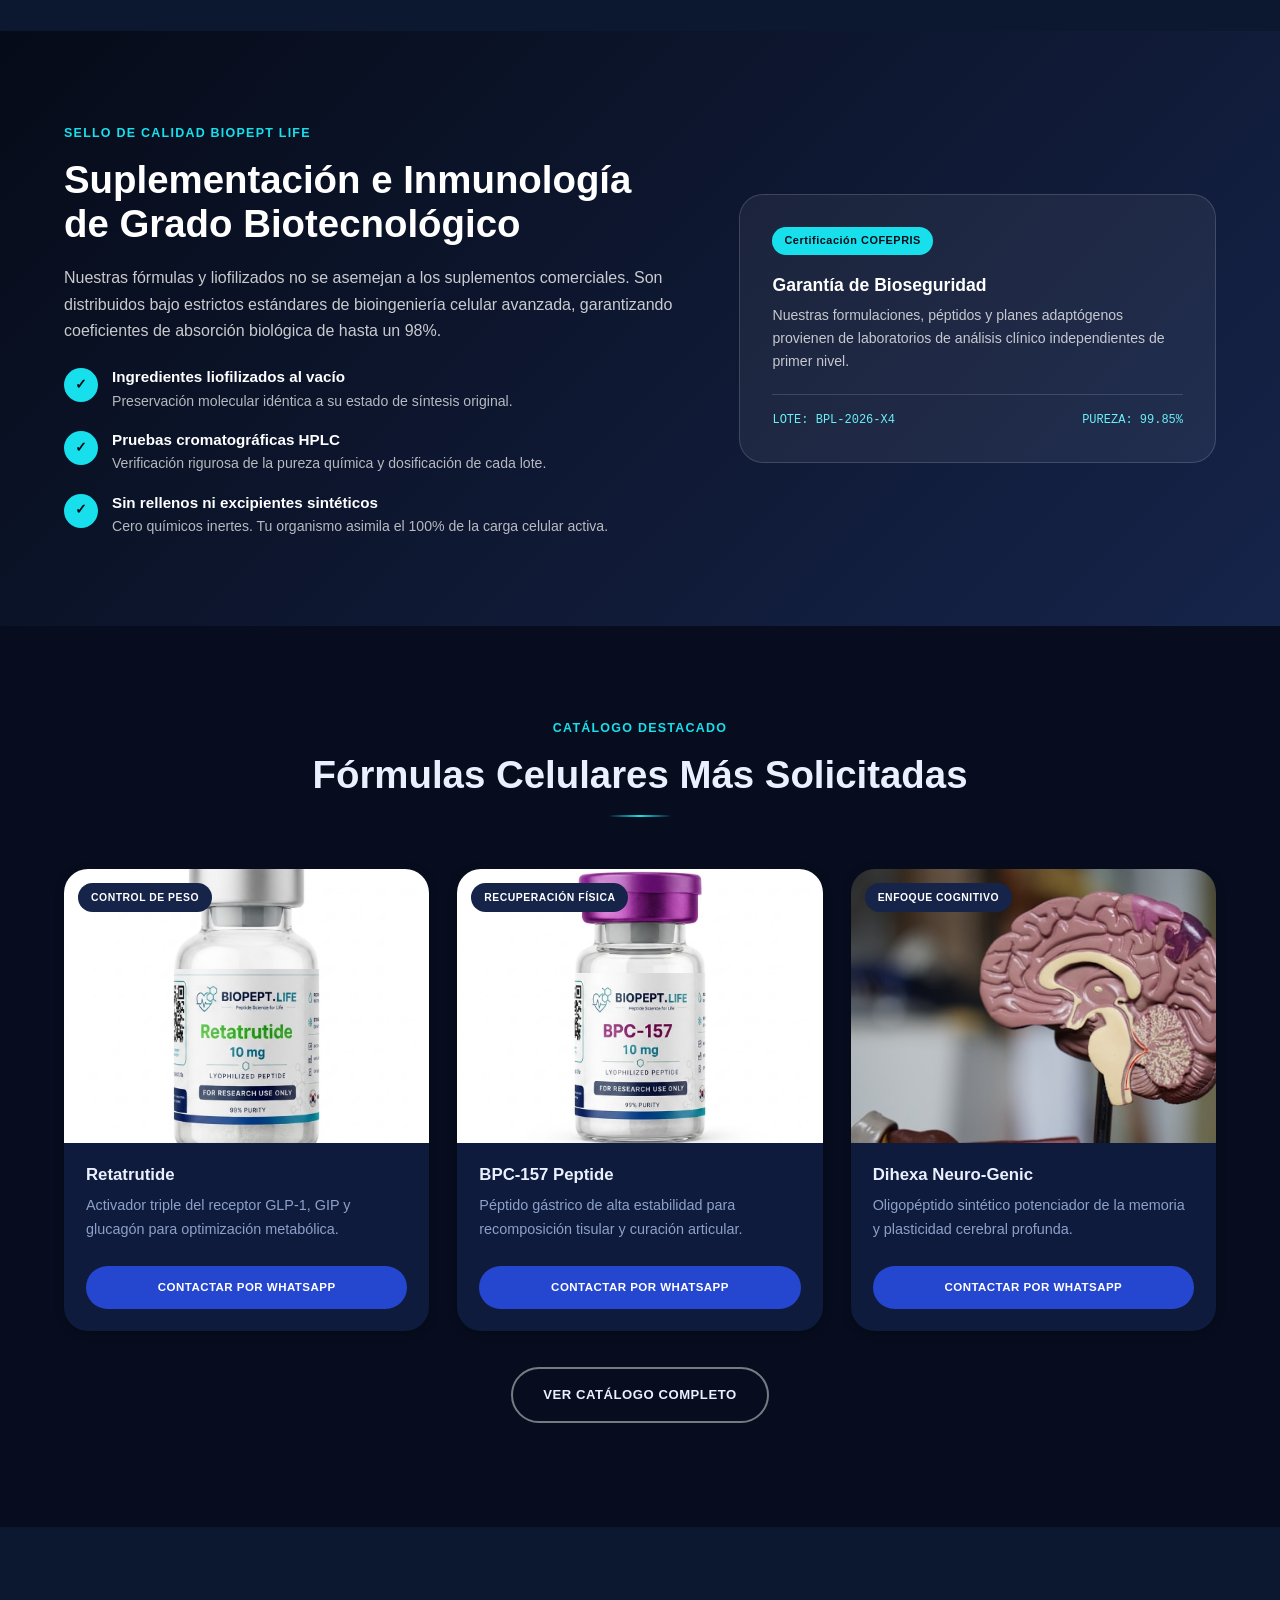
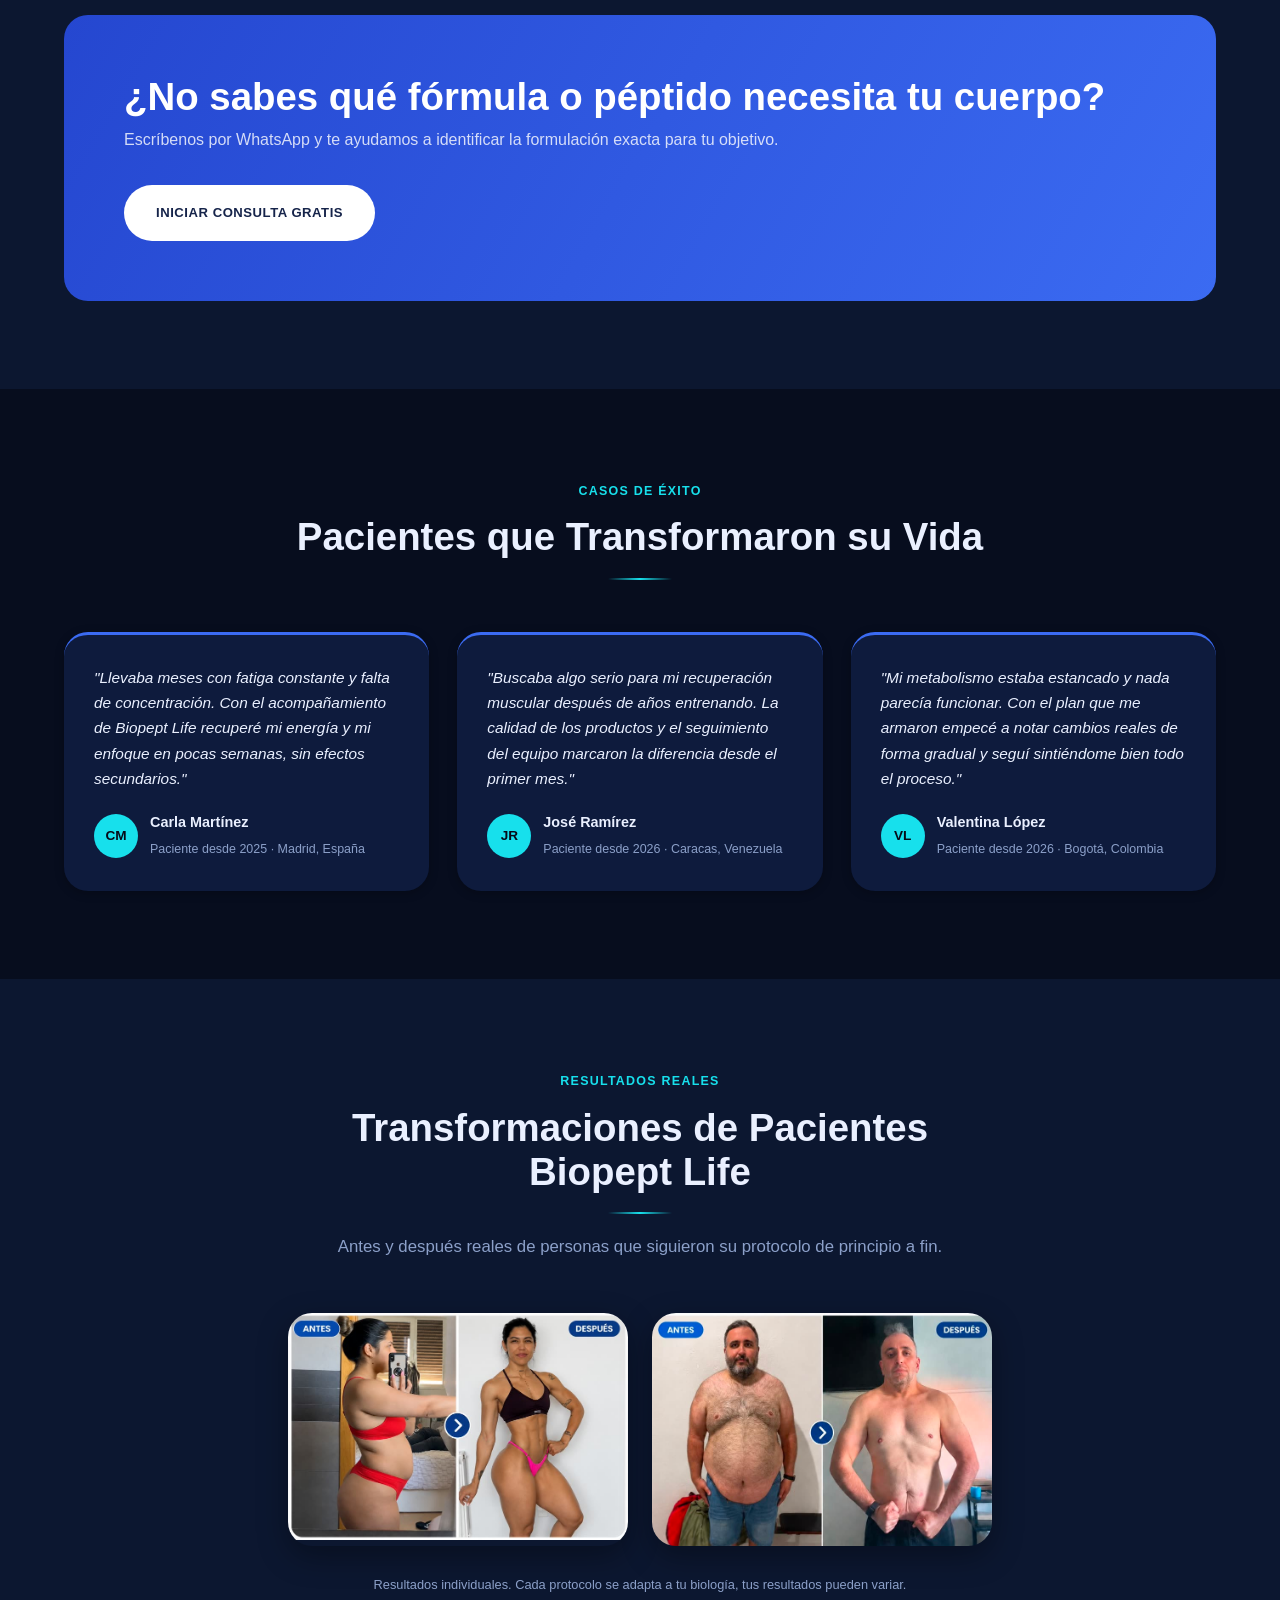
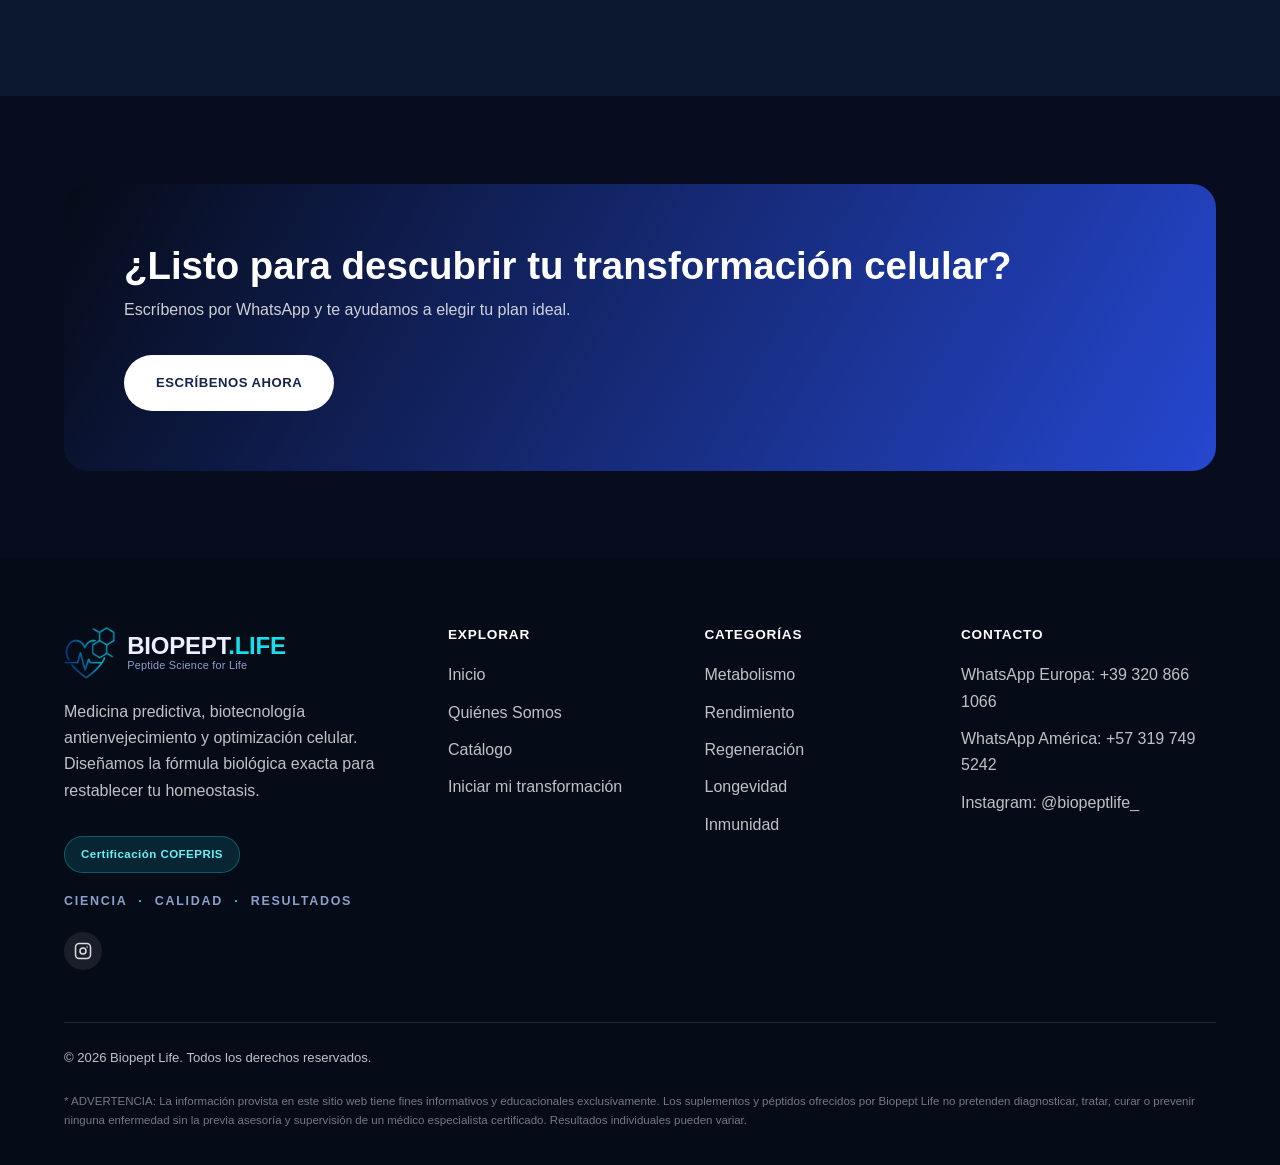
==== commit cee54f9e: "Agregar selector de region para WhatsApp (America / Europa)" ====
--- a/index.html
+++ b/index.html
@@ -391,7 +391,8 @@
         <div>
           <h4>Contacto</h4>
           <div class="footer-links">
-            <a href="https://wa.me/393208661066?text=Hola!%20Quiero%20m%C3%A1s%20informaci%C3%B3n%20sobre%20los%20productos%20de%20Biopept%20Life" target="_blank" rel="noopener">WhatsApp: +39 320 866 1066</a>
+            <a href="https://wa.me/393208661066?text=Hola!%20Quiero%20m%C3%A1s%20informaci%C3%B3n%20sobre%20los%20productos%20de%20Biopept%20Life" class="wa-direct" target="_blank" rel="noopener">WhatsApp Europa: +39 320 866 1066</a>
+            <a href="https://wa.me/573197495242?text=Hola!%20Quiero%20m%C3%A1s%20informaci%C3%B3n%20sobre%20los%20productos%20de%20Biopept%20Life" class="wa-direct" target="_blank" rel="noopener">WhatsApp América: +57 319 749 5242</a>
             <a href="https://www.instagram.com/biopeptlife_/" target="_blank" rel="noopener">Instagram: @biopeptlife_</a>
           </div>
         </div>
--- a/assets/css/style.css
+++ b/assets/css/style.css
@@ -494,6 +494,41 @@
 }
 .wa-float:hover { transform: scale(1.08); }
 
+/* ---------- Selector de región de WhatsApp ---------- */
+.wa-modal {
+  display: none;
+  position: fixed; inset: 0; z-index: 200;
+  align-items: center; justify-content: center;
+  background: rgba(3,7,17,0.72);
+  padding: 20px;
+}
+.wa-modal.is-open { display: flex; }
+.wa-modal-box {
+  position: relative;
+  background: var(--color-surface);
+  border: 1px solid var(--color-border);
+  border-radius: var(--radius-lg);
+  padding: 32px 28px;
+  max-width: 360px; width: 100%;
+  text-align: center;
+  box-shadow: var(--shadow-lg);
+}
+.wa-modal-box p { margin: 0 0 20px; font-weight: 700; color: var(--color-text); font-size: 1.05rem; }
+.wa-modal-actions { display: flex; flex-direction: column; gap: 12px; }
+.wa-modal-actions button {
+  font-family: var(--font-heading); font-weight: 700; font-size: 0.95rem;
+  padding: 14px 18px; border-radius: var(--radius-md);
+  border: 1px solid var(--color-border); background: var(--color-bg-soft);
+  color: var(--color-text); cursor: pointer; transition: border-color 0.2s ease, background 0.2s ease;
+}
+.wa-modal-actions button:hover { border-color: var(--color-gold); background: rgba(23,224,236,0.1); }
+.wa-modal-close {
+  position: absolute; top: 10px; right: 14px;
+  background: none; border: none; color: var(--color-text-muted);
+  font-size: 1.4rem; line-height: 1; cursor: pointer;
+}
+.wa-modal-close:hover { color: var(--color-text); }
+
 /* ---------- Scroll reveal (texto y tarjetas aparecen al hacer scroll) ---------- */
 .reveal { opacity: 0; transform: translateY(28px); transition: opacity 0.7s ease, transform 0.7s ease; }
 .reveal.is-visible { opacity: 1; transform: translateY(0); }
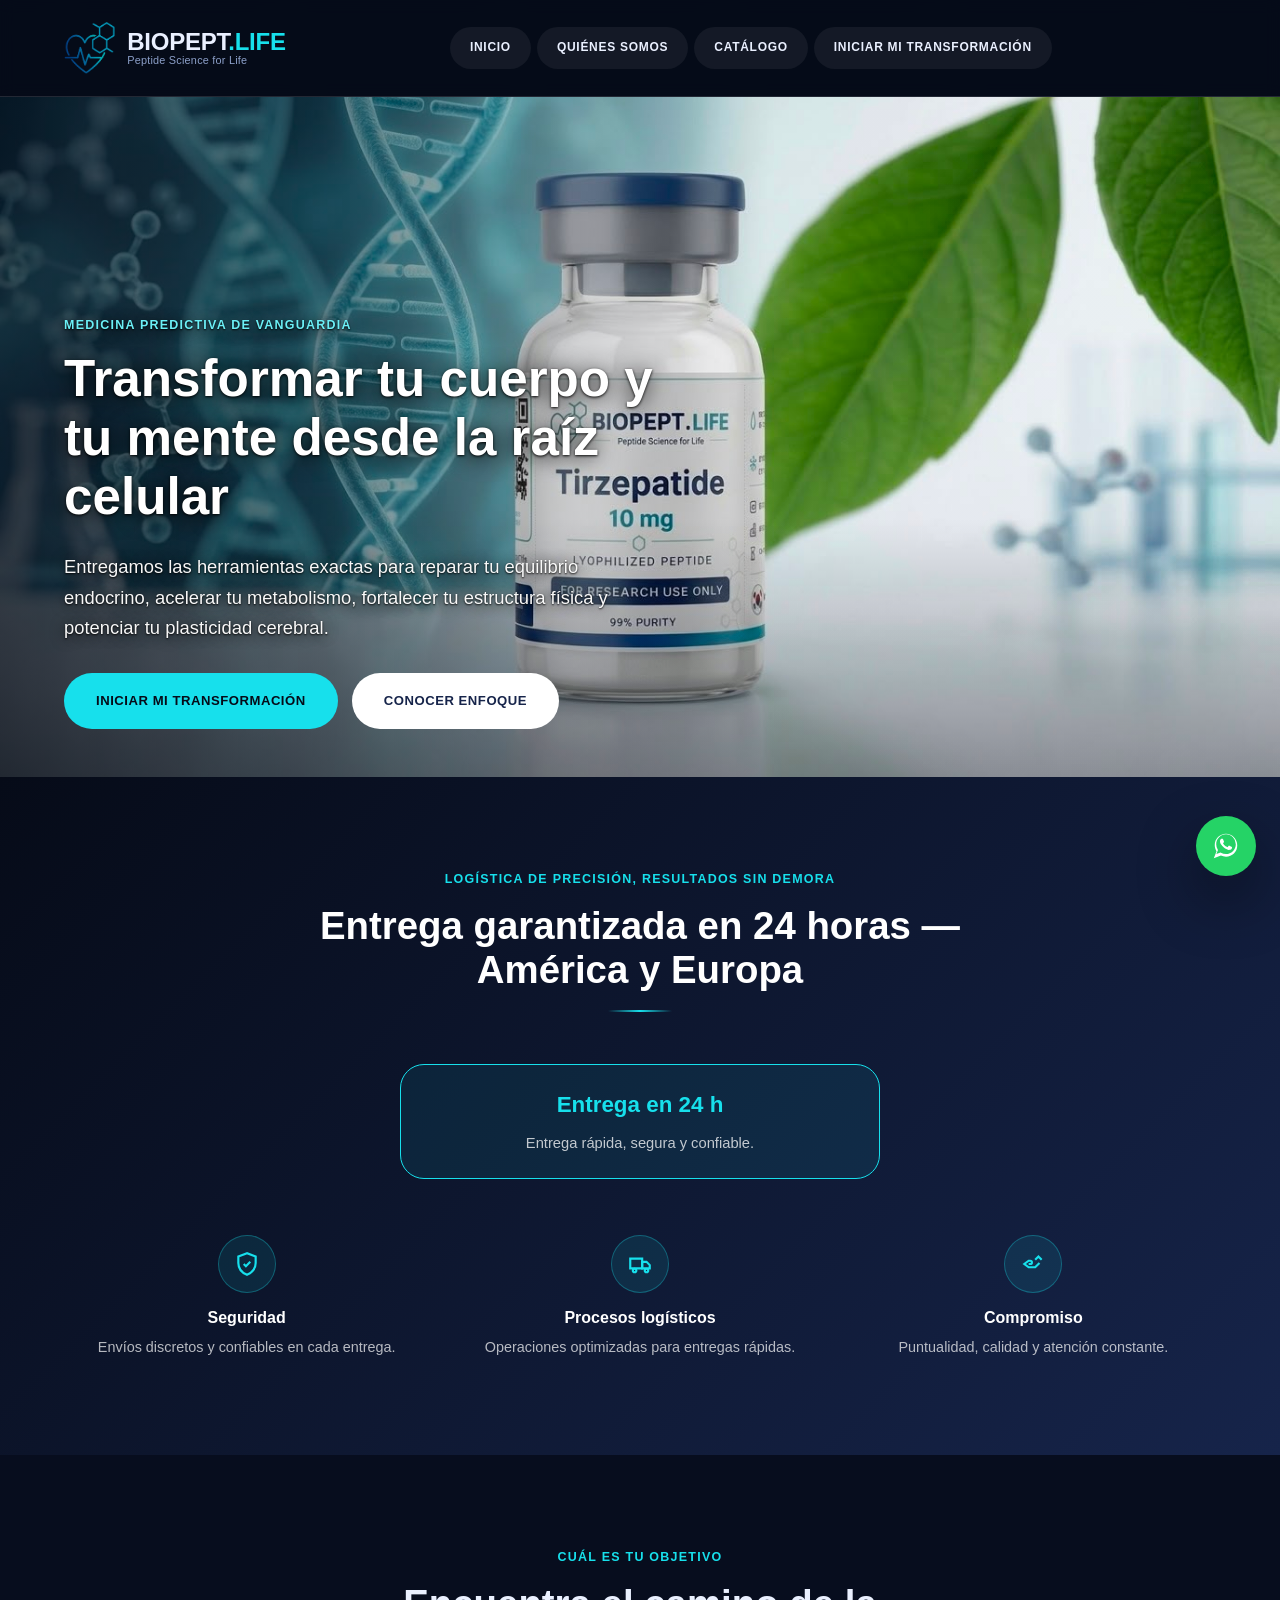
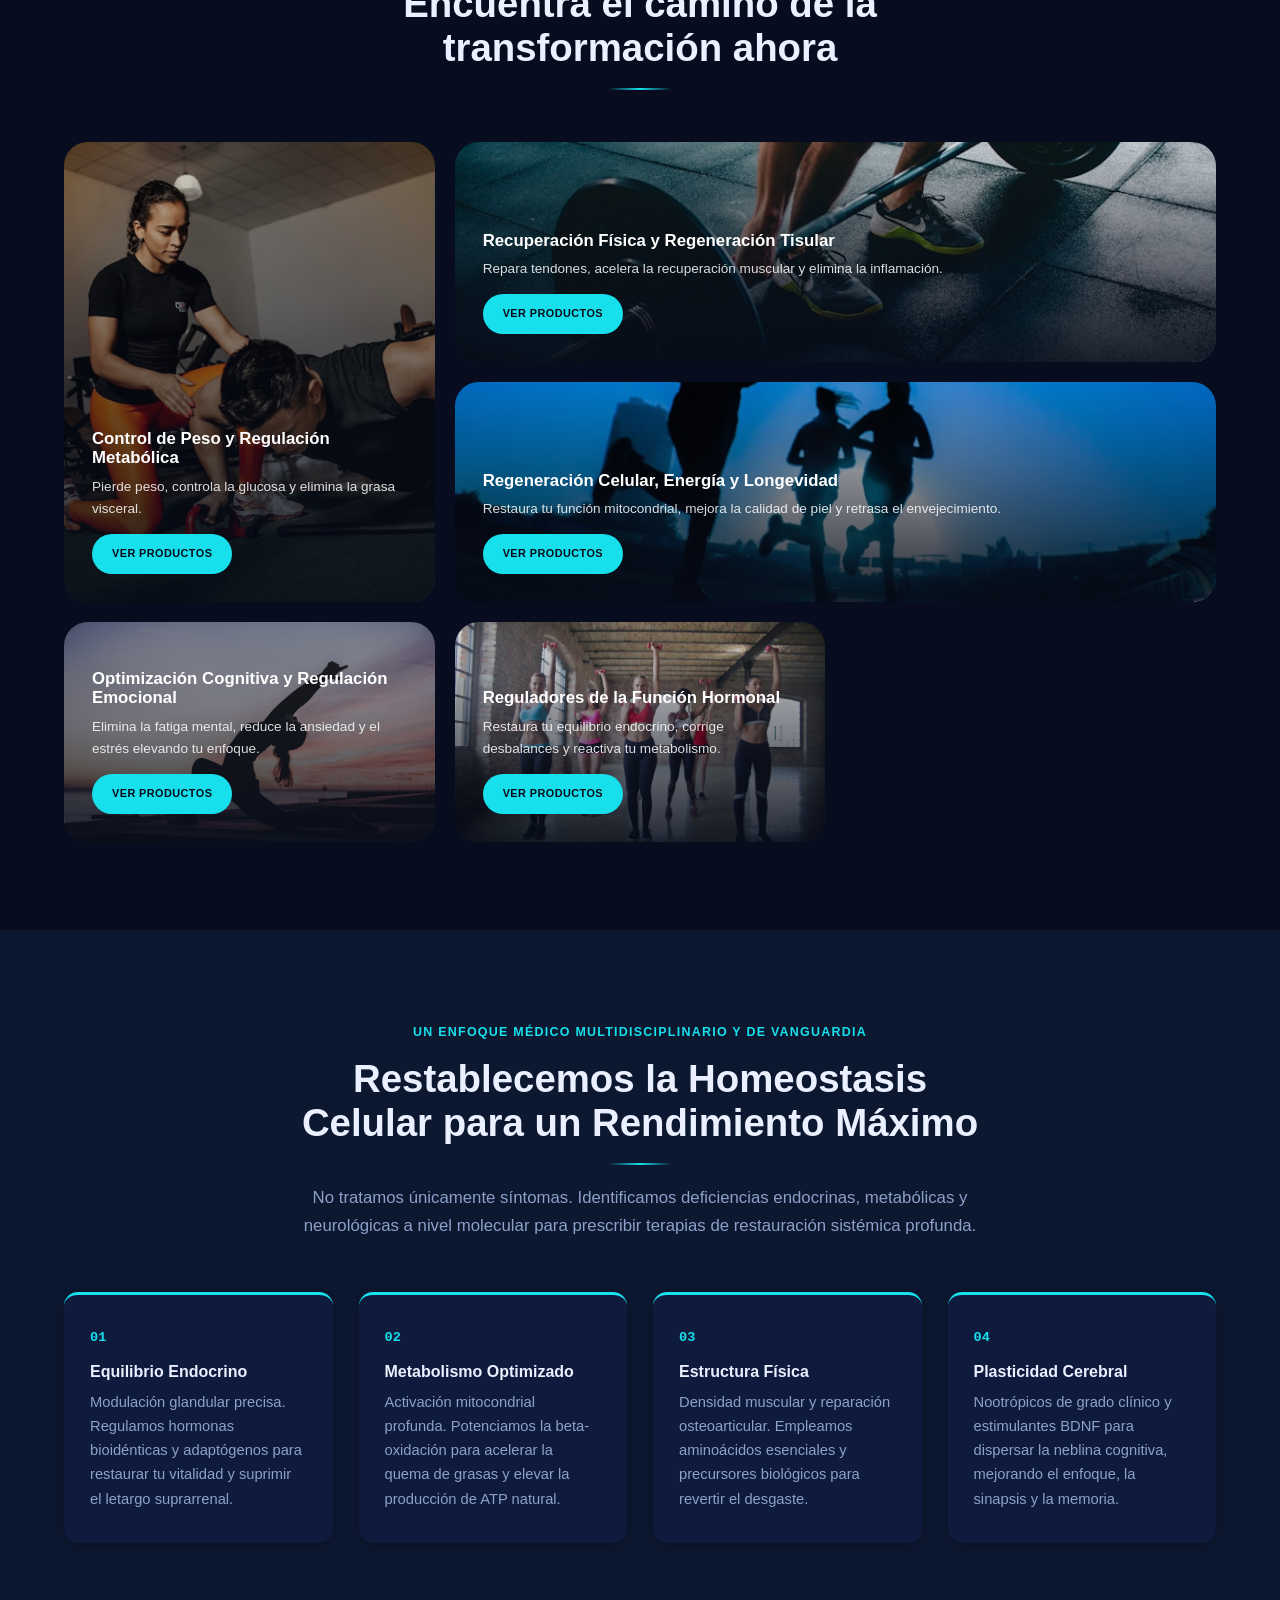
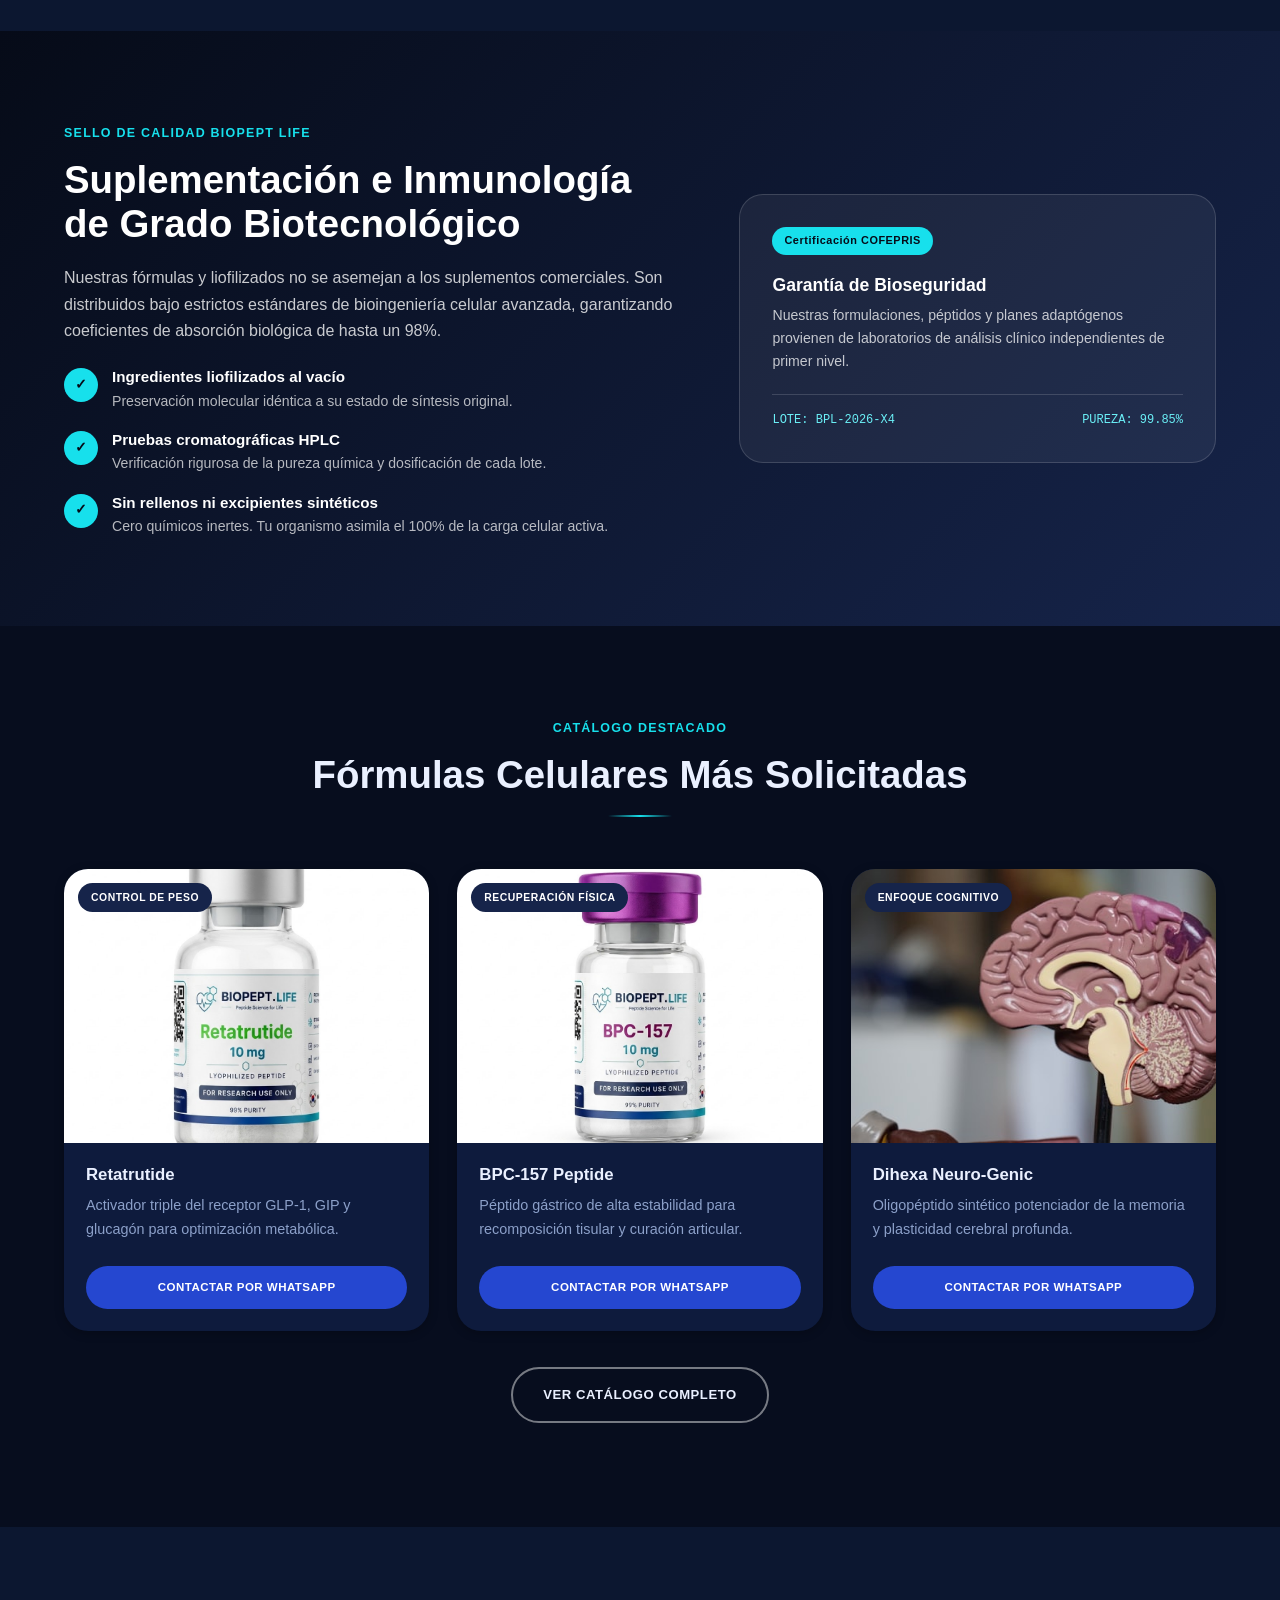
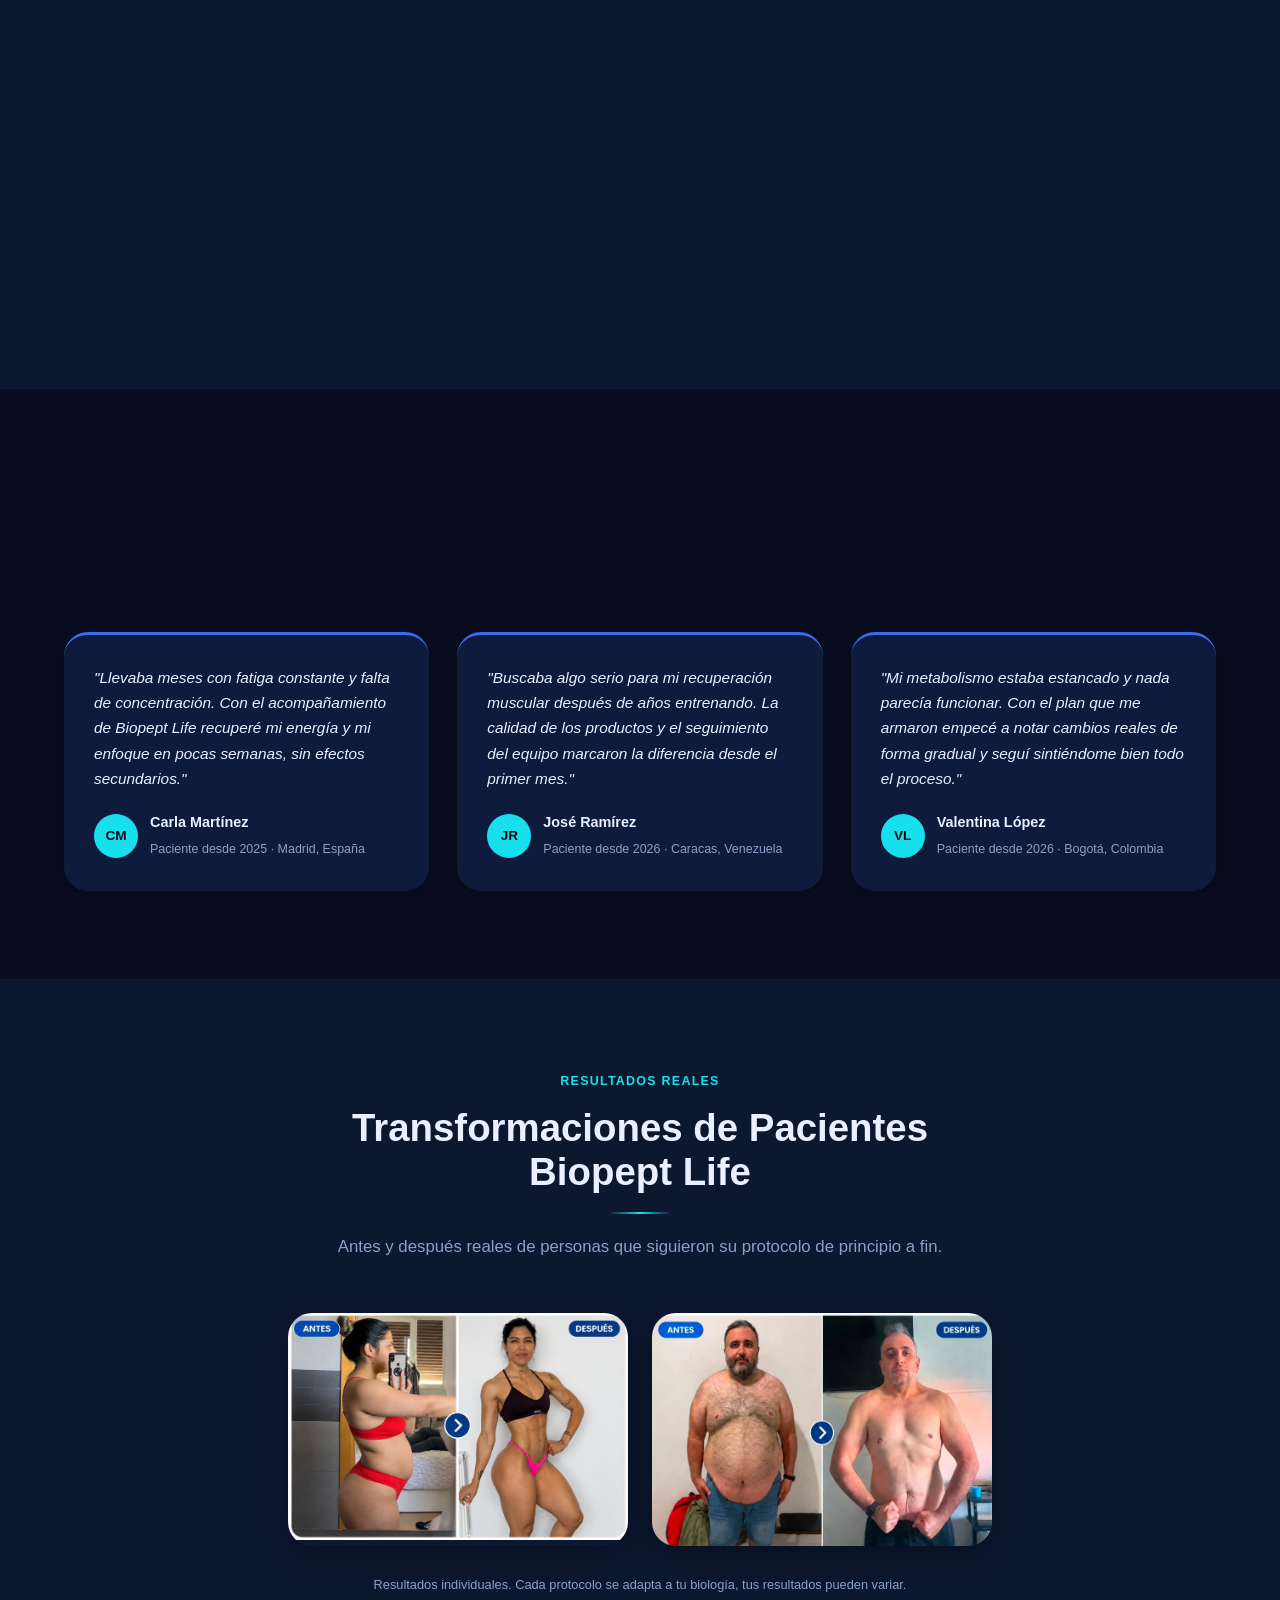
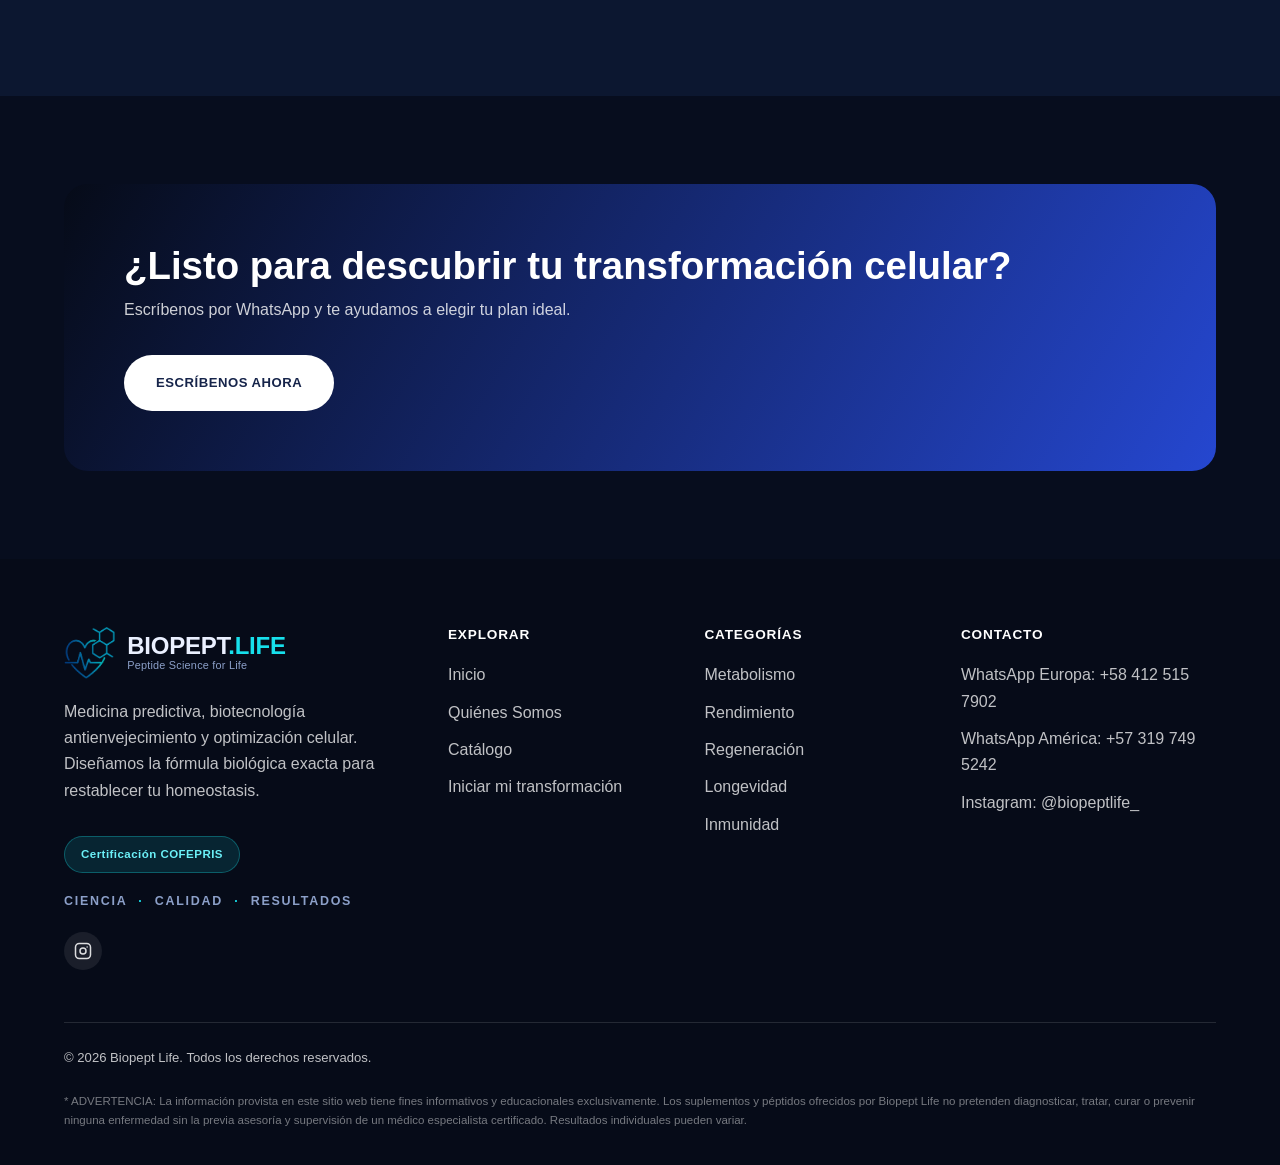
==== commit aadfb2ad: "Actualizar número de WhatsApp de Italia a Venezuela (+58 412 515 7902) Co-Authored-By: Claude Sonnet" ====
--- a/index.html
+++ b/index.html
@@ -43,7 +43,7 @@
           <a href="/catalogo/"><strong>Ver todo</strong></a>
         </div>
       </li>
-          <li><a href="https://wa.me/393208661066?text=Hola!%20Quiero%20m%C3%A1s%20informaci%C3%B3n%20sobre%20los%20productos%20de%20Biopept%20Life" class="nav-link" target="_blank" rel="noopener">Iniciar mi transformación</a></li>
+          <li><a href="https://wa.me/584125157902?text=Hola!%20Quiero%20m%C3%A1s%20informaci%C3%B3n%20sobre%20los%20productos%20de%20Biopept%20Life" class="nav-link" target="_blank" rel="noopener">Iniciar mi transformación</a></li>
         </ul>
       </nav>
       <div class="header-actions">
@@ -64,7 +64,7 @@
           <p class="lead">Entregamos las herramientas exactas para reparar tu equilibrio endocrino, acelerar tu metabolismo, fortalecer tu estructura física y potenciar tu plasticidad cerebral.</p>
         </div>
         <div class="hero-cta-row">
-          <a href="https://wa.me/393208661066?text=Hola!%20Quiero%20m%C3%A1s%20informaci%C3%B3n%20sobre%20los%20productos%20de%20Biopept%20Life" class="btn btn-gold" target="_blank" rel="noopener">Iniciar mi transformación</a>
+          <a href="https://wa.me/584125157902?text=Hola!%20Quiero%20m%C3%A1s%20informaci%C3%B3n%20sobre%20los%20productos%20de%20Biopept%20Life" class="btn btn-gold" target="_blank" rel="noopener">Iniciar mi transformación</a>
           <a href="/quienes-somos/" class="btn btn-white">Conocer enfoque</a>
         </div>
         
@@ -238,7 +238,7 @@
             <h3>Retatrutide</h3>
             <p style="color:var(--color-text-muted); font-size:0.9rem; margin:0;">Activador triple del receptor GLP-1, GIP y glucagón para optimización metabólica.</p>
             <div class="product-card-foot">
-              <a href="https://wa.me/393208661066?text=Hola!%20Quiero%20m%C3%A1s%20informaci%C3%B3n%20sobre%20Retatrutide" target="_blank" rel="noopener" class="btn btn-whatsapp btn-block btn-sm">Contactar por WhatsApp</a>
+              <a href="https://wa.me/584125157902?text=Hola!%20Quiero%20m%C3%A1s%20informaci%C3%B3n%20sobre%20Retatrutide" target="_blank" rel="noopener" class="btn btn-whatsapp btn-block btn-sm">Contactar por WhatsApp</a>
             </div>
           </div>
         </div>
@@ -251,7 +251,7 @@
             <h3>BPC-157 Peptide</h3>
             <p style="color:var(--color-text-muted); font-size:0.9rem; margin:0;">Péptido gástrico de alta estabilidad para recomposición tisular y curación articular.</p>
             <div class="product-card-foot">
-              <a href="https://wa.me/393208661066?text=Hola!%20Quiero%20m%C3%A1s%20informaci%C3%B3n%20sobre%20BPC-157%20Peptide" target="_blank" rel="noopener" class="btn btn-whatsapp btn-block btn-sm">Contactar por WhatsApp</a>
+              <a href="https://wa.me/584125157902?text=Hola!%20Quiero%20m%C3%A1s%20informaci%C3%B3n%20sobre%20BPC-157%20Peptide" target="_blank" rel="noopener" class="btn btn-whatsapp btn-block btn-sm">Contactar por WhatsApp</a>
             </div>
           </div>
         </div>
@@ -264,7 +264,7 @@
             <h3>Dihexa Neuro-Genic</h3>
             <p style="color:var(--color-text-muted); font-size:0.9rem; margin:0;">Oligopéptido sintético potenciador de la memoria y plasticidad cerebral profunda.</p>
             <div class="product-card-foot">
-              <a href="https://wa.me/393208661066?text=Hola!%20Quiero%20m%C3%A1s%20informaci%C3%B3n%20sobre%20Dihexa%20Neuro-Genic" target="_blank" rel="noopener" class="btn btn-whatsapp btn-block btn-sm">Contactar por WhatsApp</a>
+              <a href="https://wa.me/584125157902?text=Hola!%20Quiero%20m%C3%A1s%20informaci%C3%B3n%20sobre%20Dihexa%20Neuro-Genic" target="_blank" rel="noopener" class="btn btn-whatsapp btn-block btn-sm">Contactar por WhatsApp</a>
             </div>
           </div>
         </div>
@@ -280,7 +280,7 @@
           <h2>¿No sabes qué fórmula o péptido necesita tu cuerpo?</h2>
           <p>Escríbenos por WhatsApp y te ayudamos a identificar la formulación exacta para tu objetivo.</p>
         </div>
-        <a href="https://wa.me/393208661066?text=Hola!%20No%20s%C3%A9%20qu%C3%A9%20f%C3%B3rmula%20o%20p%C3%A9ptido%20necesito%2C%20%C2%BFme%20pueden%20asesorar%3F" class="btn btn-white" target="_blank" rel="noopener">Iniciar consulta gratis</a>
+        <a href="https://wa.me/584125157902?text=Hola!%20No%20s%C3%A9%20qu%C3%A9%20f%C3%B3rmula%20o%20p%C3%A9ptido%20necesito%2C%20%C2%BFme%20pueden%20asesorar%3F" class="btn btn-white" target="_blank" rel="noopener">Iniciar consulta gratis</a>
       </div>
     </div>
   </section>
@@ -344,7 +344,7 @@
           <h2>¿Listo para descubrir tu transformación celular?</h2>
           <p>Escríbenos por WhatsApp y te ayudamos a elegir tu plan ideal.</p>
         </div>
-        <a href="https://wa.me/393208661066?text=Hola!%20Quiero%20m%C3%A1s%20informaci%C3%B3n%20sobre%20los%20productos%20de%20Biopept%20Life" class="btn btn-white" target="_blank" rel="noopener">Escríbenos ahora</a>
+        <a href="https://wa.me/584125157902?text=Hola!%20Quiero%20m%C3%A1s%20informaci%C3%B3n%20sobre%20los%20productos%20de%20Biopept%20Life" class="btn btn-white" target="_blank" rel="noopener">Escríbenos ahora</a>
       </div>
     </div>
   </section>
@@ -375,7 +375,7 @@
             <a href="/">Inicio</a>
             <a href="/quienes-somos/">Quiénes Somos</a>
             <a href="/catalogo/">Catálogo</a>
-            <a href="https://wa.me/393208661066?text=Hola!%20Quiero%20m%C3%A1s%20informaci%C3%B3n%20sobre%20los%20productos%20de%20Biopept%20Life" target="_blank" rel="noopener">Iniciar mi transformación</a>
+            <a href="https://wa.me/584125157902?text=Hola!%20Quiero%20m%C3%A1s%20informaci%C3%B3n%20sobre%20los%20productos%20de%20Biopept%20Life" target="_blank" rel="noopener">Iniciar mi transformación</a>
           </div>
         </div>
         <div>
@@ -391,7 +391,7 @@
         <div>
           <h4>Contacto</h4>
           <div class="footer-links">
-            <a href="https://wa.me/393208661066?text=Hola!%20Quiero%20m%C3%A1s%20informaci%C3%B3n%20sobre%20los%20productos%20de%20Biopept%20Life" class="wa-direct" target="_blank" rel="noopener">WhatsApp Europa: +39 320 866 1066</a>
+            <a href="https://wa.me/584125157902?text=Hola!%20Quiero%20m%C3%A1s%20informaci%C3%B3n%20sobre%20los%20productos%20de%20Biopept%20Life" class="wa-direct" target="_blank" rel="noopener">WhatsApp Europa: +58 412 515 7902</a>
             <a href="https://wa.me/573197495242?text=Hola!%20Quiero%20m%C3%A1s%20informaci%C3%B3n%20sobre%20los%20productos%20de%20Biopept%20Life" class="wa-direct" target="_blank" rel="noopener">WhatsApp América: +57 319 749 5242</a>
             <a href="https://www.instagram.com/biopeptlife_/" target="_blank" rel="noopener">Instagram: @biopeptlife_</a>
           </div>
@@ -403,7 +403,7 @@
       <p class="footer-disclaimer">* ADVERTENCIA: La información provista en este sitio web tiene fines informativos y educacionales exclusivamente. Los suplementos y péptidos ofrecidos por Biopept Life no pretenden diagnosticar, tratar, curar o prevenir ninguna enfermedad sin la previa asesoría y supervisión de un médico especialista certificado. Resultados individuales pueden variar.</p>
     </div>
   </footer>
-  <a href="https://wa.me/393208661066?text=Hola!%20Quiero%20m%C3%A1s%20informaci%C3%B3n%20sobre%20los%20productos%20de%20Biopept%20Life" class="wa-float" target="_blank" rel="noopener" aria-label="Escríbenos por WhatsApp">
+  <a href="https://wa.me/584125157902?text=Hola!%20Quiero%20m%C3%A1s%20informaci%C3%B3n%20sobre%20los%20productos%20de%20Biopept%20Life" class="wa-float" target="_blank" rel="noopener" aria-label="Escríbenos por WhatsApp">
     <svg width="30" height="30" viewBox="0 0 32 32" fill="currentColor" xmlns="http://www.w3.org/2000/svg"><path d="M16.004 3C9.377 3 4 8.377 4 15.004c0 2.35.653 4.62 1.89 6.61L3 29l7.56-2.83a12.94 12.94 0 0 0 5.444 1.192h.005c6.627 0 12.004-5.377 12.004-12.004C28.013 8.73 22.63 3 16.004 3Zm0 21.6h-.004a10.57 10.57 0 0 1-5.386-1.475l-.386-.23-4.49 1.68 1.7-4.377-.252-.4a10.55 10.55 0 0 1-1.617-5.6c0-5.845 4.756-10.6 10.44-10.6 2.79 0 5.412 1.087 7.384 3.06a10.37 10.37 0 0 1 3.055 7.384c0 5.845-4.756 10.558-10.444 10.558Zm5.79-7.918c-.317-.159-1.875-.925-2.166-1.03-.29-.106-.5-.159-.712.159-.21.317-.816 1.03-1.001 1.242-.184.212-.369.238-.686.08-.317-.159-1.338-.494-2.549-1.575-.942-.84-1.578-1.878-1.763-2.195-.185-.317-.02-.489.139-.647.143-.142.317-.37.475-.556.159-.185.212-.317.317-.53.106-.211.053-.397-.026-.556-.08-.159-.712-1.717-.976-2.35-.257-.617-.518-.534-.712-.544-.184-.009-.396-.011-.607-.011-.212 0-.556.08-.847.397-.29.318-1.11 1.084-1.11 2.644 0 1.56 1.137 3.067 1.296 3.279.159.211 2.238 3.417 5.42 4.792.758.327 1.35.523 1.812.669.762.242 1.455.208 2.003.126.611-.091 1.875-.767 2.139-1.507.264-.74.264-1.375.185-1.507-.08-.132-.29-.211-.607-.37Z"/></svg>
   </a>
   <script src="/assets/js/main.js"></script>
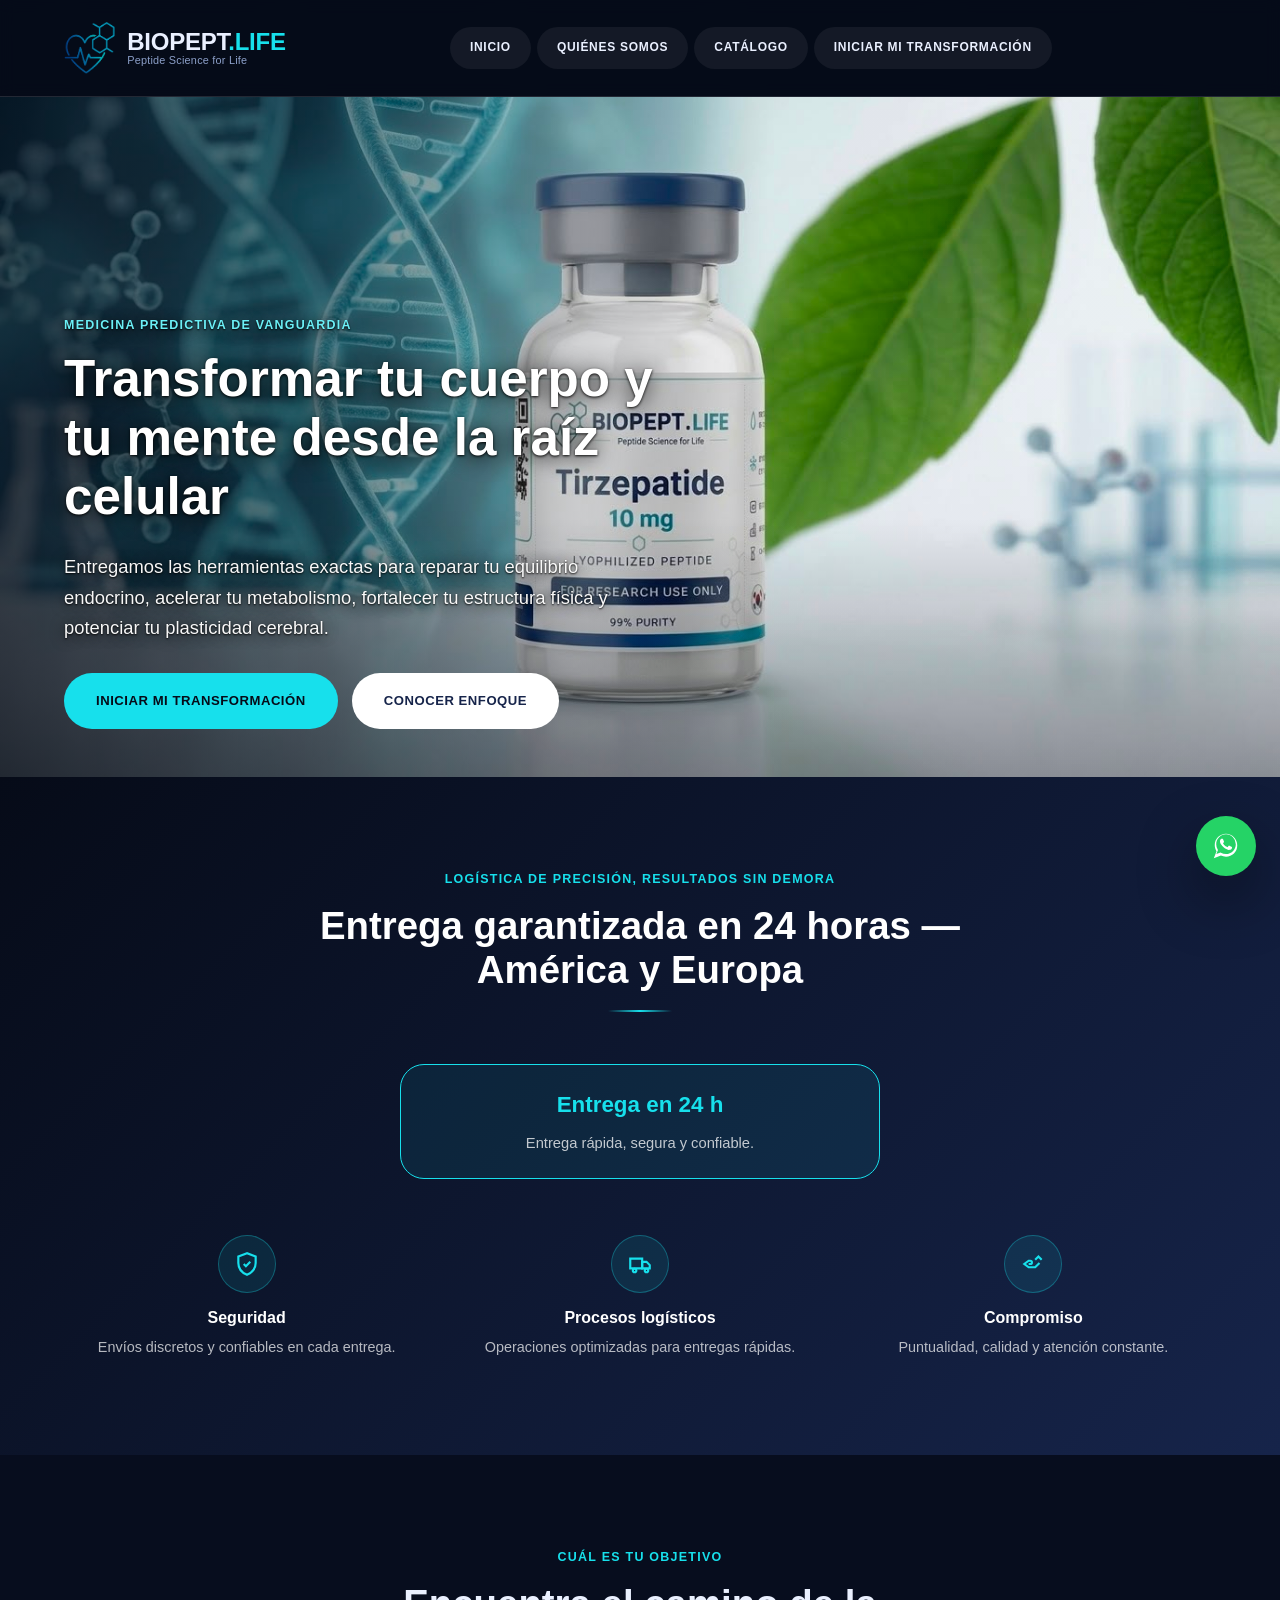
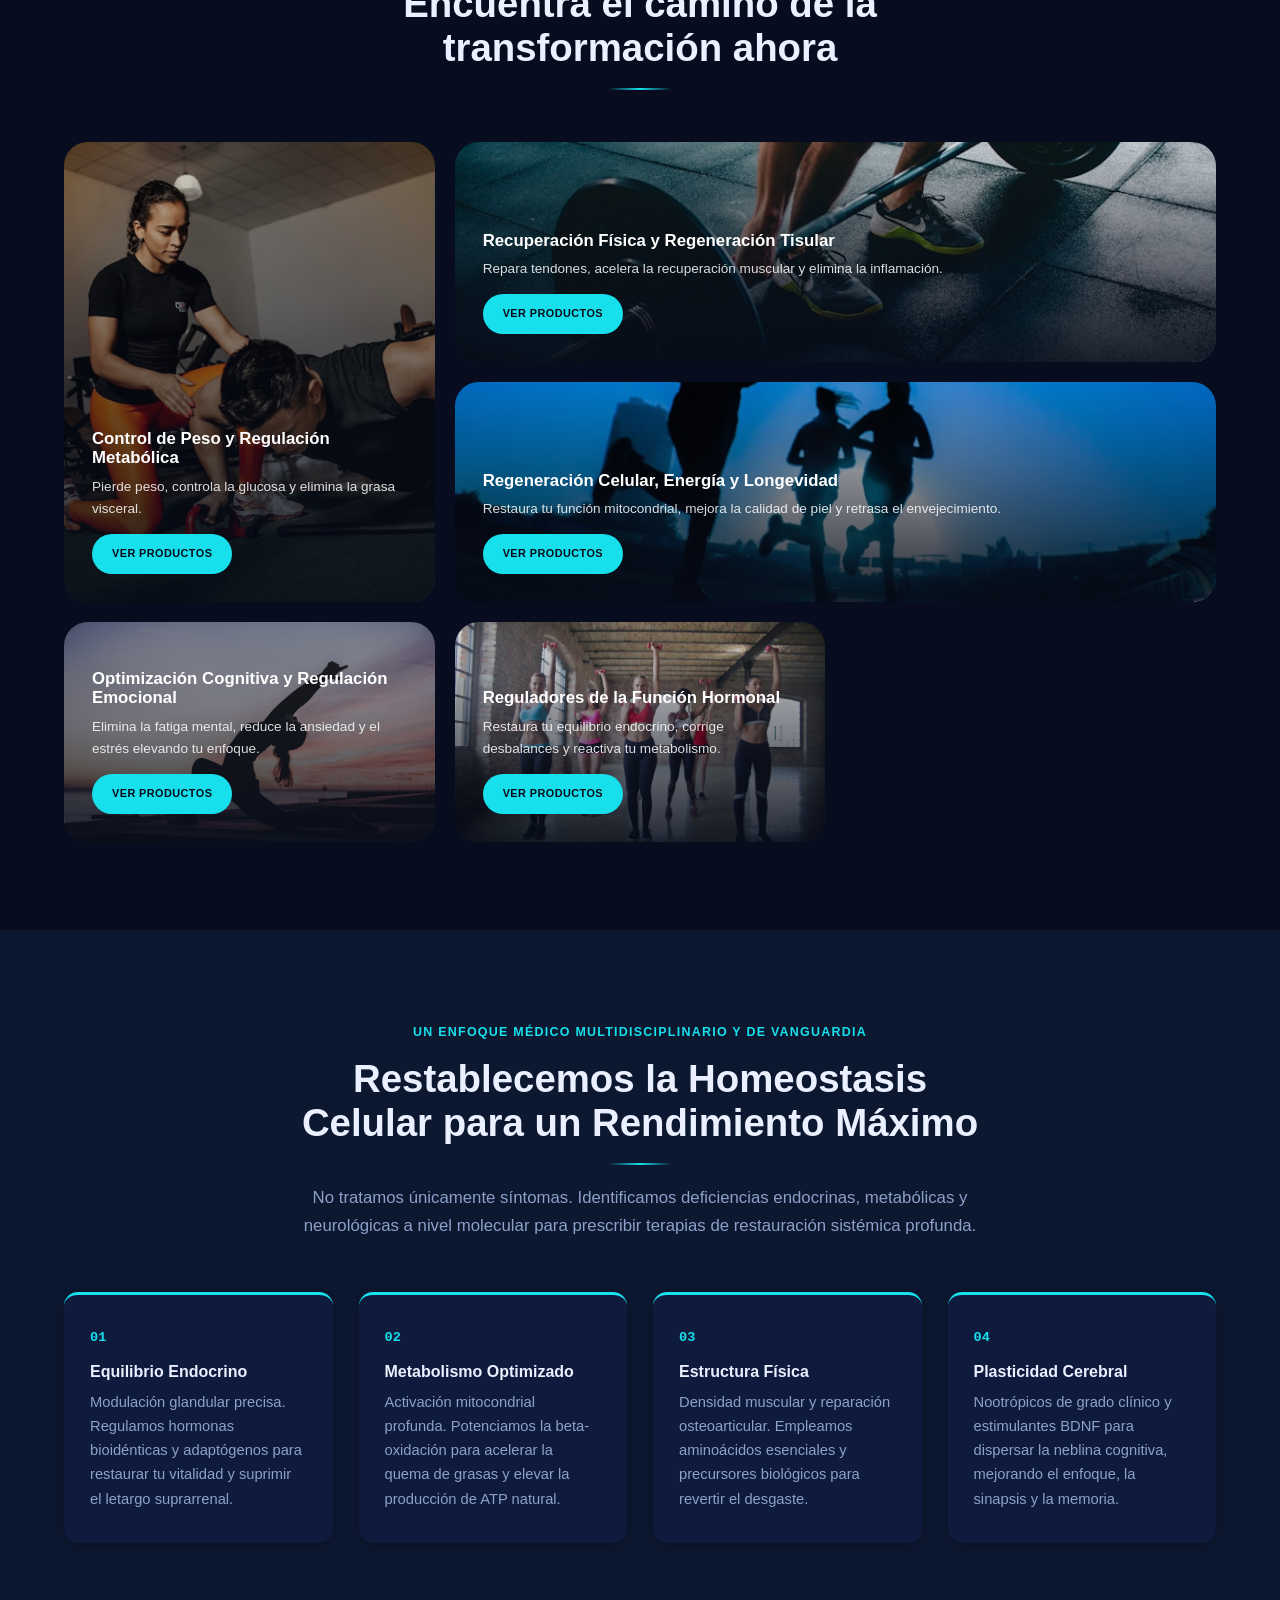
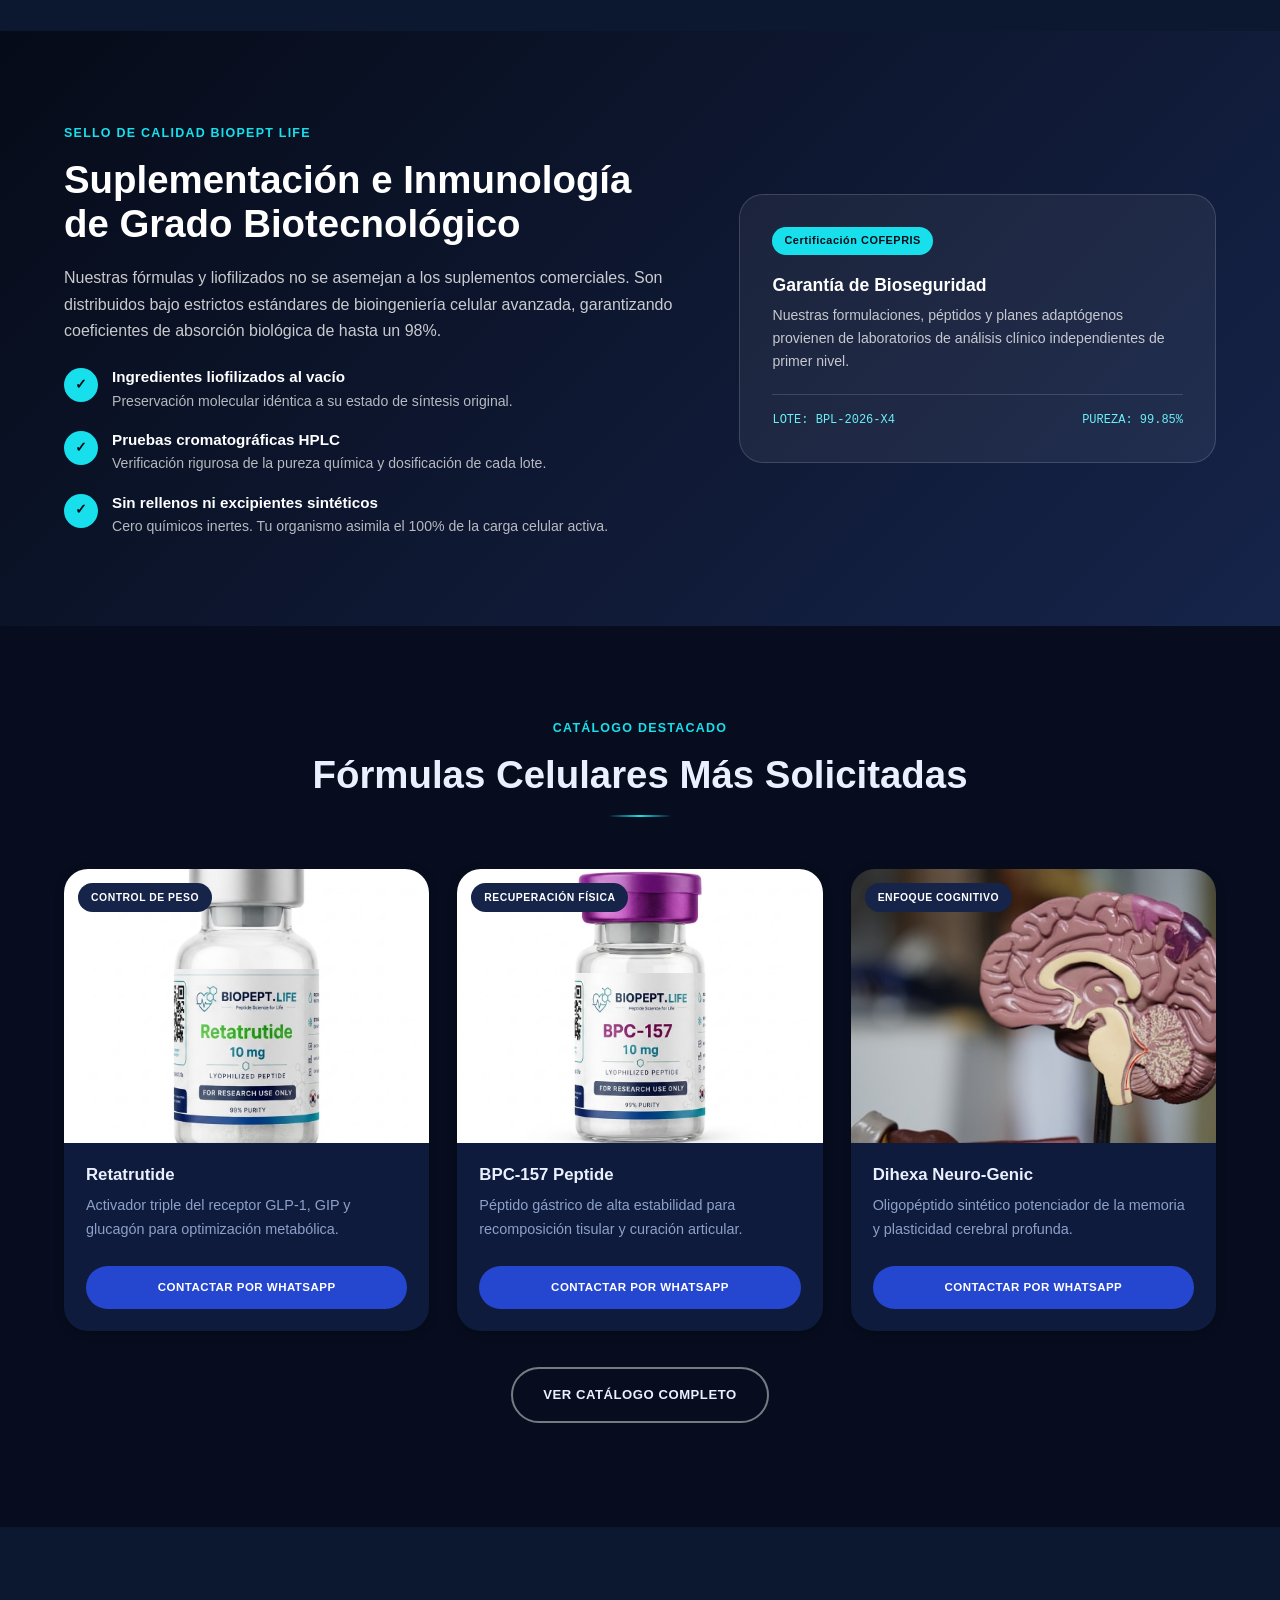
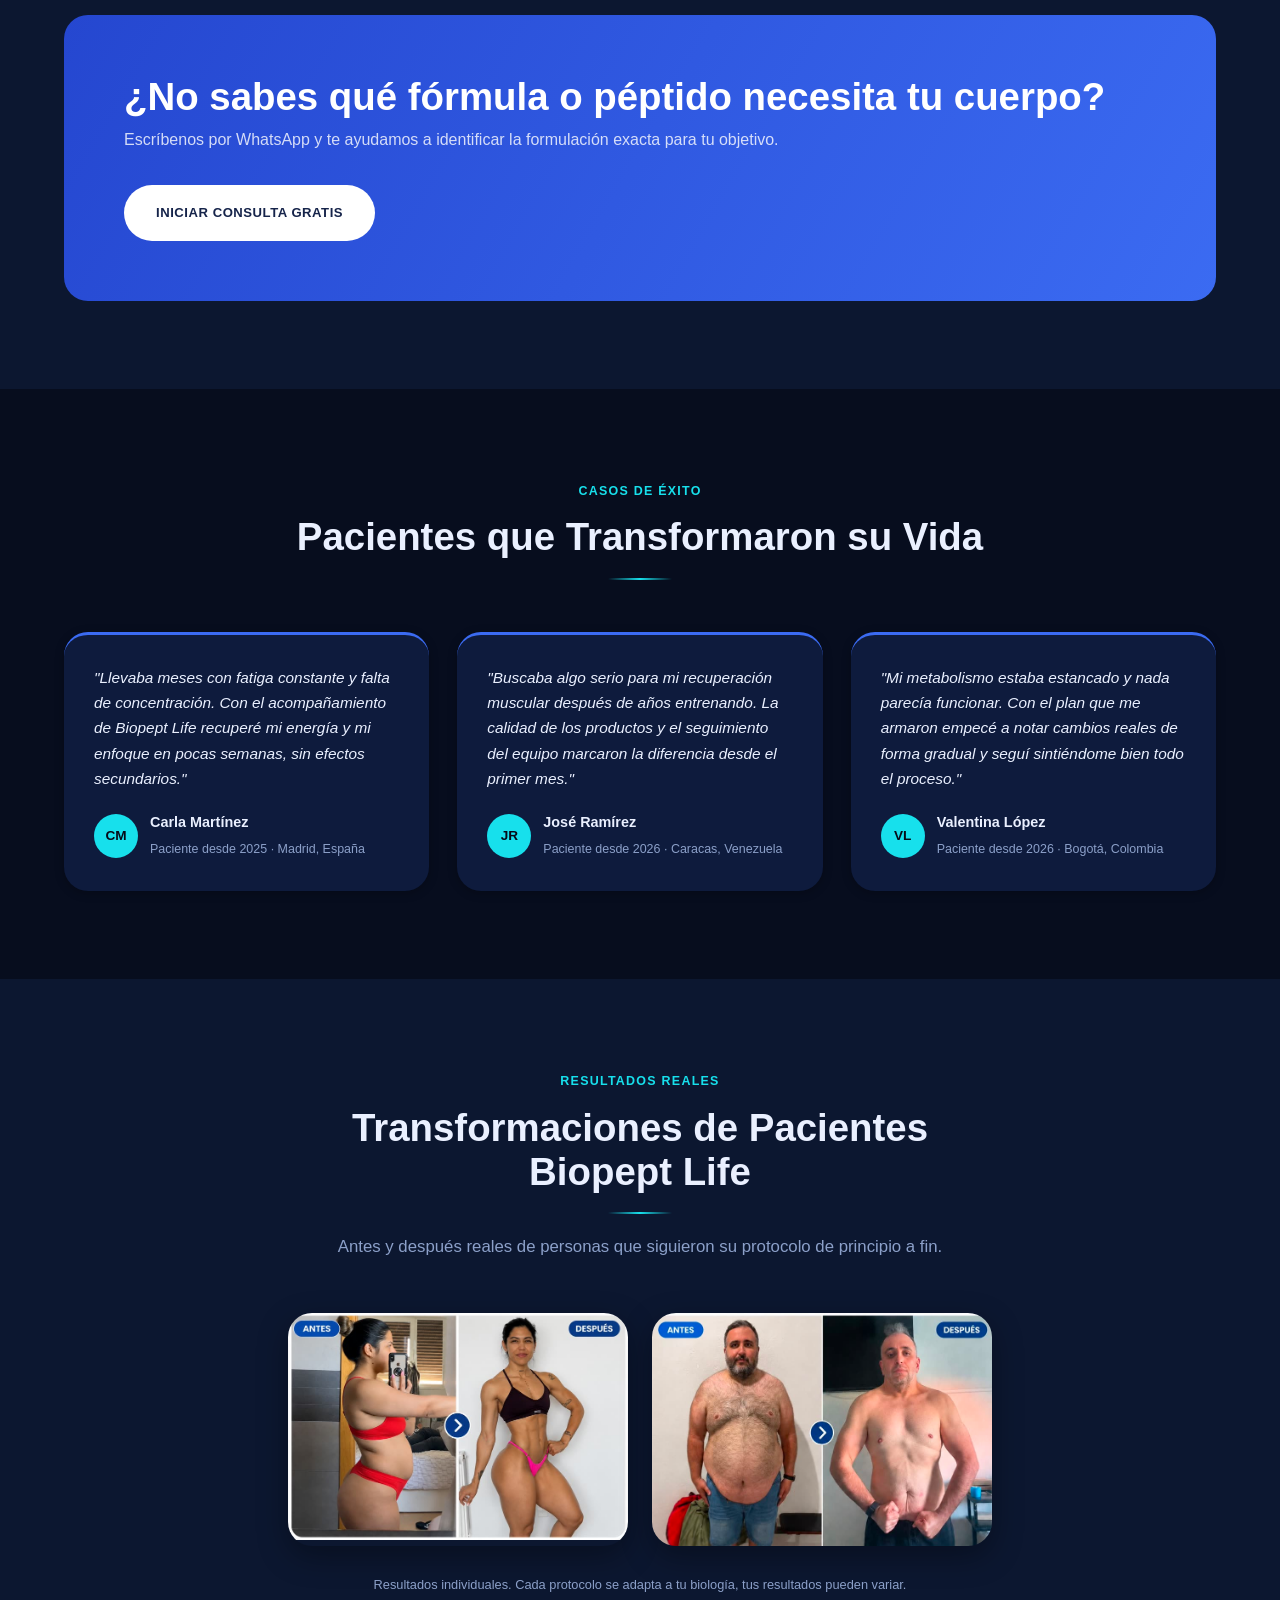
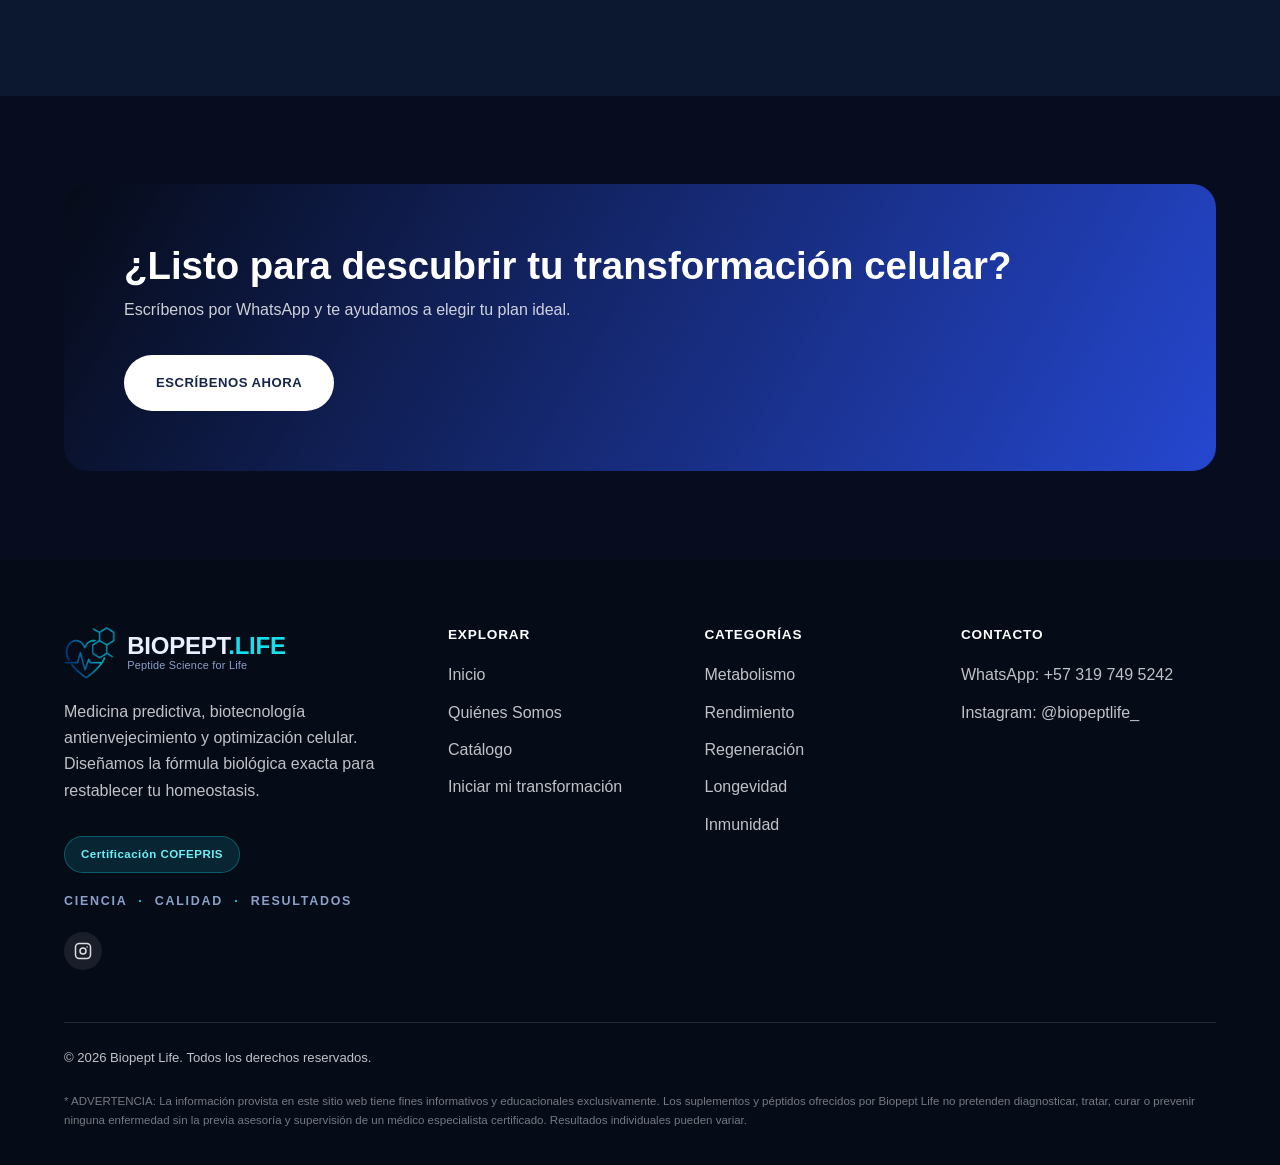
==== commit fe42530b: "Dejar un único número de WhatsApp (Colombia) sin distinción de zona Co-Authored-By: Claude Sonnet 5 " ====
--- a/index.html
+++ b/index.html
@@ -43,7 +43,7 @@
           <a href="/catalogo/"><strong>Ver todo</strong></a>
         </div>
       </li>
-          <li><a href="https://wa.me/584125157902?text=Hola!%20Quiero%20m%C3%A1s%20informaci%C3%B3n%20sobre%20los%20productos%20de%20Biopept%20Life" class="nav-link" target="_blank" rel="noopener">Iniciar mi transformación</a></li>
+          <li><a href="https://wa.me/573197495242?text=Hola!%20Quiero%20m%C3%A1s%20informaci%C3%B3n%20sobre%20los%20productos%20de%20Biopept%20Life" class="nav-link" target="_blank" rel="noopener">Iniciar mi transformación</a></li>
         </ul>
       </nav>
       <div class="header-actions">
@@ -64,7 +64,7 @@
           <p class="lead">Entregamos las herramientas exactas para reparar tu equilibrio endocrino, acelerar tu metabolismo, fortalecer tu estructura física y potenciar tu plasticidad cerebral.</p>
         </div>
         <div class="hero-cta-row">
-          <a href="https://wa.me/584125157902?text=Hola!%20Quiero%20m%C3%A1s%20informaci%C3%B3n%20sobre%20los%20productos%20de%20Biopept%20Life" class="btn btn-gold" target="_blank" rel="noopener">Iniciar mi transformación</a>
+          <a href="https://wa.me/573197495242?text=Hola!%20Quiero%20m%C3%A1s%20informaci%C3%B3n%20sobre%20los%20productos%20de%20Biopept%20Life" class="btn btn-gold" target="_blank" rel="noopener">Iniciar mi transformación</a>
           <a href="/quienes-somos/" class="btn btn-white">Conocer enfoque</a>
         </div>
         
@@ -238,7 +238,7 @@
             <h3>Retatrutide</h3>
             <p style="color:var(--color-text-muted); font-size:0.9rem; margin:0;">Activador triple del receptor GLP-1, GIP y glucagón para optimización metabólica.</p>
             <div class="product-card-foot">
-              <a href="https://wa.me/584125157902?text=Hola!%20Quiero%20m%C3%A1s%20informaci%C3%B3n%20sobre%20Retatrutide" target="_blank" rel="noopener" class="btn btn-whatsapp btn-block btn-sm">Contactar por WhatsApp</a>
+              <a href="https://wa.me/573197495242?text=Hola!%20Quiero%20m%C3%A1s%20informaci%C3%B3n%20sobre%20Retatrutide" target="_blank" rel="noopener" class="btn btn-whatsapp btn-block btn-sm">Contactar por WhatsApp</a>
             </div>
           </div>
         </div>
@@ -251,7 +251,7 @@
             <h3>BPC-157 Peptide</h3>
             <p style="color:var(--color-text-muted); font-size:0.9rem; margin:0;">Péptido gástrico de alta estabilidad para recomposición tisular y curación articular.</p>
             <div class="product-card-foot">
-              <a href="https://wa.me/584125157902?text=Hola!%20Quiero%20m%C3%A1s%20informaci%C3%B3n%20sobre%20BPC-157%20Peptide" target="_blank" rel="noopener" class="btn btn-whatsapp btn-block btn-sm">Contactar por WhatsApp</a>
+              <a href="https://wa.me/573197495242?text=Hola!%20Quiero%20m%C3%A1s%20informaci%C3%B3n%20sobre%20BPC-157%20Peptide" target="_blank" rel="noopener" class="btn btn-whatsapp btn-block btn-sm">Contactar por WhatsApp</a>
             </div>
           </div>
         </div>
@@ -264,7 +264,7 @@
             <h3>Dihexa Neuro-Genic</h3>
             <p style="color:var(--color-text-muted); font-size:0.9rem; margin:0;">Oligopéptido sintético potenciador de la memoria y plasticidad cerebral profunda.</p>
             <div class="product-card-foot">
-              <a href="https://wa.me/584125157902?text=Hola!%20Quiero%20m%C3%A1s%20informaci%C3%B3n%20sobre%20Dihexa%20Neuro-Genic" target="_blank" rel="noopener" class="btn btn-whatsapp btn-block btn-sm">Contactar por WhatsApp</a>
+              <a href="https://wa.me/573197495242?text=Hola!%20Quiero%20m%C3%A1s%20informaci%C3%B3n%20sobre%20Dihexa%20Neuro-Genic" target="_blank" rel="noopener" class="btn btn-whatsapp btn-block btn-sm">Contactar por WhatsApp</a>
             </div>
           </div>
         </div>
@@ -280,7 +280,7 @@
           <h2>¿No sabes qué fórmula o péptido necesita tu cuerpo?</h2>
           <p>Escríbenos por WhatsApp y te ayudamos a identificar la formulación exacta para tu objetivo.</p>
         </div>
-        <a href="https://wa.me/584125157902?text=Hola!%20No%20s%C3%A9%20qu%C3%A9%20f%C3%B3rmula%20o%20p%C3%A9ptido%20necesito%2C%20%C2%BFme%20pueden%20asesorar%3F" class="btn btn-white" target="_blank" rel="noopener">Iniciar consulta gratis</a>
+        <a href="https://wa.me/573197495242?text=Hola!%20No%20s%C3%A9%20qu%C3%A9%20f%C3%B3rmula%20o%20p%C3%A9ptido%20necesito%2C%20%C2%BFme%20pueden%20asesorar%3F" class="btn btn-white" target="_blank" rel="noopener">Iniciar consulta gratis</a>
       </div>
     </div>
   </section>
@@ -344,7 +344,7 @@
           <h2>¿Listo para descubrir tu transformación celular?</h2>
           <p>Escríbenos por WhatsApp y te ayudamos a elegir tu plan ideal.</p>
         </div>
-        <a href="https://wa.me/584125157902?text=Hola!%20Quiero%20m%C3%A1s%20informaci%C3%B3n%20sobre%20los%20productos%20de%20Biopept%20Life" class="btn btn-white" target="_blank" rel="noopener">Escríbenos ahora</a>
+        <a href="https://wa.me/573197495242?text=Hola!%20Quiero%20m%C3%A1s%20informaci%C3%B3n%20sobre%20los%20productos%20de%20Biopept%20Life" class="btn btn-white" target="_blank" rel="noopener">Escríbenos ahora</a>
       </div>
     </div>
   </section>
@@ -375,7 +375,7 @@
             <a href="/">Inicio</a>
             <a href="/quienes-somos/">Quiénes Somos</a>
             <a href="/catalogo/">Catálogo</a>
-            <a href="https://wa.me/584125157902?text=Hola!%20Quiero%20m%C3%A1s%20informaci%C3%B3n%20sobre%20los%20productos%20de%20Biopept%20Life" target="_blank" rel="noopener">Iniciar mi transformación</a>
+            <a href="https://wa.me/573197495242?text=Hola!%20Quiero%20m%C3%A1s%20informaci%C3%B3n%20sobre%20los%20productos%20de%20Biopept%20Life" target="_blank" rel="noopener">Iniciar mi transformación</a>
           </div>
         </div>
         <div>
@@ -391,8 +391,7 @@
         <div>
           <h4>Contacto</h4>
           <div class="footer-links">
-            <a href="https://wa.me/584125157902?text=Hola!%20Quiero%20m%C3%A1s%20informaci%C3%B3n%20sobre%20los%20productos%20de%20Biopept%20Life" class="wa-direct" target="_blank" rel="noopener">WhatsApp Europa: +58 412 515 7902</a>
-            <a href="https://wa.me/573197495242?text=Hola!%20Quiero%20m%C3%A1s%20informaci%C3%B3n%20sobre%20los%20productos%20de%20Biopept%20Life" class="wa-direct" target="_blank" rel="noopener">WhatsApp América: +57 319 749 5242</a>
+            <a href="https://wa.me/573197495242?text=Hola!%20Quiero%20m%C3%A1s%20informaci%C3%B3n%20sobre%20los%20productos%20de%20Biopept%20Life" class="wa-direct" target="_blank" rel="noopener">WhatsApp: +57 319 749 5242</a>
             <a href="https://www.instagram.com/biopeptlife_/" target="_blank" rel="noopener">Instagram: @biopeptlife_</a>
           </div>
         </div>
@@ -403,7 +402,7 @@
       <p class="footer-disclaimer">* ADVERTENCIA: La información provista en este sitio web tiene fines informativos y educacionales exclusivamente. Los suplementos y péptidos ofrecidos por Biopept Life no pretenden diagnosticar, tratar, curar o prevenir ninguna enfermedad sin la previa asesoría y supervisión de un médico especialista certificado. Resultados individuales pueden variar.</p>
     </div>
   </footer>
-  <a href="https://wa.me/584125157902?text=Hola!%20Quiero%20m%C3%A1s%20informaci%C3%B3n%20sobre%20los%20productos%20de%20Biopept%20Life" class="wa-float" target="_blank" rel="noopener" aria-label="Escríbenos por WhatsApp">
+  <a href="https://wa.me/573197495242?text=Hola!%20Quiero%20m%C3%A1s%20informaci%C3%B3n%20sobre%20los%20productos%20de%20Biopept%20Life" class="wa-float" target="_blank" rel="noopener" aria-label="Escríbenos por WhatsApp">
     <svg width="30" height="30" viewBox="0 0 32 32" fill="currentColor" xmlns="http://www.w3.org/2000/svg"><path d="M16.004 3C9.377 3 4 8.377 4 15.004c0 2.35.653 4.62 1.89 6.61L3 29l7.56-2.83a12.94 12.94 0 0 0 5.444 1.192h.005c6.627 0 12.004-5.377 12.004-12.004C28.013 8.73 22.63 3 16.004 3Zm0 21.6h-.004a10.57 10.57 0 0 1-5.386-1.475l-.386-.23-4.49 1.68 1.7-4.377-.252-.4a10.55 10.55 0 0 1-1.617-5.6c0-5.845 4.756-10.6 10.44-10.6 2.79 0 5.412 1.087 7.384 3.06a10.37 10.37 0 0 1 3.055 7.384c0 5.845-4.756 10.558-10.444 10.558Zm5.79-7.918c-.317-.159-1.875-.925-2.166-1.03-.29-.106-.5-.159-.712.159-.21.317-.816 1.03-1.001 1.242-.184.212-.369.238-.686.08-.317-.159-1.338-.494-2.549-1.575-.942-.84-1.578-1.878-1.763-2.195-.185-.317-.02-.489.139-.647.143-.142.317-.37.475-.556.159-.185.212-.317.317-.53.106-.211.053-.397-.026-.556-.08-.159-.712-1.717-.976-2.35-.257-.617-.518-.534-.712-.544-.184-.009-.396-.011-.607-.011-.212 0-.556.08-.847.397-.29.318-1.11 1.084-1.11 2.644 0 1.56 1.137 3.067 1.296 3.279.159.211 2.238 3.417 5.42 4.792.758.327 1.35.523 1.812.669.762.242 1.455.208 2.003.126.611-.091 1.875-.767 2.139-1.507.264-.74.264-1.375.185-1.507-.08-.132-.29-.211-.607-.37Z"/></svg>
   </a>
   <script src="/assets/js/main.js"></script>
